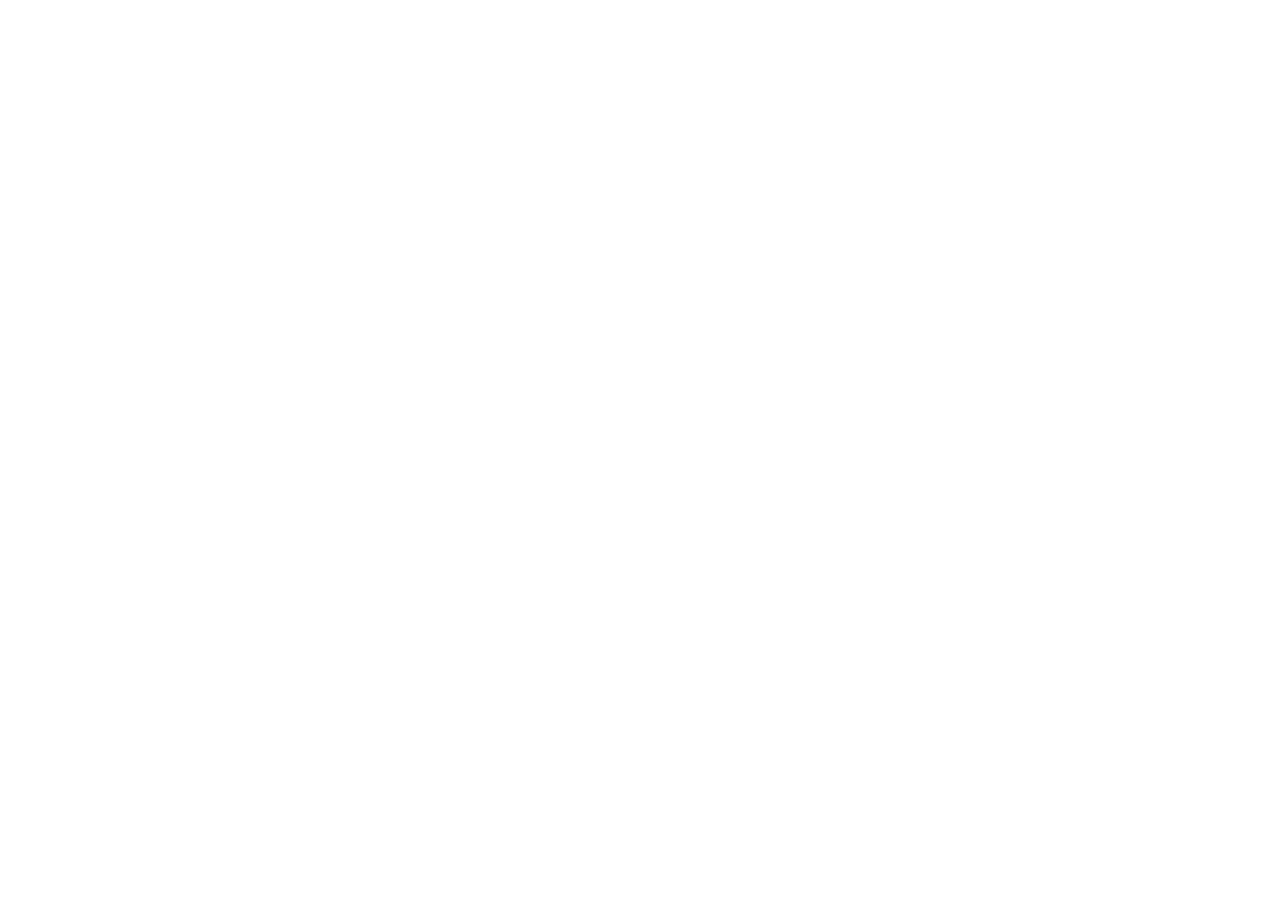
==== index.html @ edd28c27 "Eclipse 3" ====
﻿<!doctype html>

<html lang="en">
<head>
	<meta name="viewport" content="width=device-width, initial-scale=1.0 maximum-scale=1.0, user-scalable=no" >
	<meta charset="UTF-8">
    
	<title>Wom</title>
	<link rel="stylesheet" href="css/bootstrap.min.css"/>	
	<link href="css/wom.css" rel="stylesheet" />
	
	
	<script src="js/jquery-1.11.1.min.js"></script>
	<script src="js/sc.js"></script>
    
</head>
<body>
	<div id="main">
		<div id="one_model_view" class="container-fluid borde-wom disabled">
            <section class="dispositivo-1 equipo-1">
                <div>
                    <div class="row col-12">
                            <div class="row align-text-bottom justify-content-start px-2 pt-4">
                                        <div class="col pb-1">
                                            <span class="brand device-name-brand" data-id="device129"></span>
                                            <span class="device-name-model " data-id="device12"></span>
                                        </div>
                                        <div class="col-12">
                                            <span class="portate">PÓRTATE O RENUEVA</span>
                                        </div>    
                            </div>      
                    </div>
                    <div class="row text-left  py-3">
                        <div class="col-6">
                            <div class="oferta col-11 py-3">
                                <div class="row justify-content-start ">
                                    <span class="col-12 texto-precio-oferta">Precio Oferta</span>
                                    <span class="col-2  font-weight-bold precio-oferta">$</span>
                                    <span class="col-10 font-weight-bold text-left pl-0 precio-oferta" data-id="device17"></span>
                                </div>
                            </div>
                            <div class="cuota col-11 text-left py-3 ">
                                <div class="row">
                                    <span class="col-12 texto-cuota-1" data-id="device123"></span>
                                    <span class="col-12 texto-cuota-2 pt-1" data-id="device124"></span>
                                </div>
                                <div class="row py-1">
                                    <span class="col-2 font-weight-bold precio-oferta-2">$</span>
                                    <span class="col-10 font-weight-bold precio-oferta-2 pl-0" data-id="device18"></span>
                                </div>
                            </div>
                        </div>
                        <div class="col-6">
                            <div class="especificaciones col-11 h-100">
                                <div class="row text-center">
                                    <div class="col-6 p-1" data-id="device116wrapper">
                                        <img class="img-responsive icospec" img-id="device116" src="//:0">
                                        <p class="col-12" data-id="device115"></p>
                                    </div>
                                    <div class="col-6 p-1" data-id="device118wrapper">
                                        <img class="img-responsive icospec" img-id="device118" src="//:0">
                                        <p data-id="device117"></p>
                                    </div>
                                    <div class="col-12">
                                        <hr class="text-center barra_wom_white">
                                    </div>
                                    <div class="col-6 p-1" data-id="device120wrapper">
                                        <img class="img-responsive icospec" img-id="device120" src="//:0">
                                        <p data-id="device119"></p>
                                    </div>
                                    <div class="col-6 p-1" data-id="device122wrapper">
                                        <img class="img-responsive icospec" img-id="device122" src="//:0">
                                        <p data-id="device121"></p>
                                    </div>
                                </div>
                            </div>
                            <div class="col-1"></div>
                        </div>
                    </div>
                    <div class="row">
                        <div class="col-12">
                            <div class="row col-12 align-text-bottom align-items-end p-0 py-2">
                                <div class="col-6 ">
                                    <div class="col-12">
                                        <span class="valor-label">Precio <span class="brand">Normal</span></span>
                                    </div>
                                    <div class="col-12">
                                        <span class="currency">$</span>
                                        <span class="brand" data-id="device19"></span>
                                    </div>
                                </div>
                                <div class="logo_subtel col-6">
                                    <div class="row align-items-end">
                                        <div class="col-6">
                                        </div>
                                        <div class="col-6 align-items-end">
                                            <img class="img-responsive" src="img/page1_footer.png" />
                                        </div>
                                    </div>
                                </div>
                            </div>
                        </div>
                    </div>
                </div>
            </section>
            <section class="dispositivo-1 equipo-2">
                    <div class="container">
                        <div class="row justify-content-center h-100">
                            <div class="align-self-center text-center">
                                <video autoplay muted loop>
                                        <source src="http://clips.vorwaerts-gmbh.de/VfE_html5.mp4" type="video/mp4">
                                </video>
                            </div>
                        </div>
                    </div>  
            </section>
		</div>
        <div id="two_models_view" class="container-fluid borde-wom disabled">
            <section class="dispositivo-1 equipo-1">
                <div>
                    <div class="row col-12">
                        <div class="row align-text-bottom justify-content-start px-2 pt-4">
                            <div class="col pb-1">
                                <span class="brand device-name-brand" data-id="device129"></span>
                                <span class="device-name-model " data-id="device12"></span>
                            </div>
                            <div class="col-12">
                                <span class="portate">PÓRTATE O RENUEVA</span>
                            </div>
                        </div>
                    </div>
                    <div class="row text-left  py-3">
                        <div class="col-6">
                            <div class="oferta col-11 py-3">
                                <div class="row justify-content-start ">
                                    <span class="col-12 texto-precio-oferta">Precio Oferta</span>
                                    <span class="col-2  font-weight-bold precio-oferta">$</span>
                                    <span class="col-10 font-weight-bold text-left pl-0 precio-oferta" data-id="device17"></span>
                                </div>
                            </div>
                            <div class="cuota col-11 text-left py-3 ">
                                <div class="row">
                                    <span class="col-12 texto-cuota-1" data-id="device123"></span>
                                    <span class="col-12 texto-cuota-2 pt-1" data-id="device124"></span>
                                </div>
                                <div class="row py-1">
                                    <span class="col-2 font-weight-bold precio-oferta-2">$</span>
                                    <span class="col-10 font-weight-bold precio-oferta-2 pl-0" data-id="device18"></span>
                                </div>
                            </div>
                        </div>
                        <div class="col-6">
                            <div class="especificaciones col-11 h-100">
                                <div class="row text-center">
                                    <div class="col-6 p-1" data-id="device116wrapper">
                                        <img class="img-responsive icospec" img-id="device116" src="//:0">
                                        <p class="col-12" data-id="device115"></p>
                                    </div>
                                    <div class="col-6 p-1" data-id="device118wrapper">
                                        <img class="img-responsive icospec" img-id="device118" src="//:0">
                                        <p data-id="device117"></p>
                                    </div>
                                    <div class="col-12">
                                        <hr class="text-center barra_wom_white">
                                    </div>
                                    <div class="col-6 p-1" data-id="device120wrapper">
                                        <img class="img-responsive icospec" img-id="device120" src="//:0">
                                        <p data-id="device119"></p>
                                    </div>
                                    <div class="col-6 p-1" data-id="device122wrapper">
                                        <img class="img-responsive icospec" img-id="device122" src="//:0">
                                        <p data-id="device121"></p>
                                    </div>
                                </div>
                            </div>
                            <div class="col-1"></div>
                        </div>
                    </div>
                    <div class="row">
                        <div class="col-12">
                            <div class="row col-12 align-text-bottom align-items-end p-0 py-2">
                                <div class="col-6 ">
                                    <div class="col-12">
                                        <span class="valor-label">Precio <span class="brand">Normal</span></span>
                                    </div>
                                    <div class="col-12">
                                        <span class="currency">$</span>
                                        <span class="brand" data-id="device19"></span>
                                    </div>
                                </div>
                                <div class="logo_subtel col-6">
                                    <div class="row align-items-end">
                                        <div class="col-6">
                                        </div>
                                        <div class="col-6 align-items-end">
                                            <img class="img-responsive" src="img/page1_footer.png" />
                                        </div>
                                    </div>
                                </div>
                            </div>
                        </div>
                    </div>
                </div>
            </section>
            <section class="dispositivo-1 equipo-2">
                <div>
                    <div class="row col-12">
                        <div class="row align-text-bottom justify-content-start px-2 pt-4">
                            <div class="col pb-1">
                                <span class="brand device-name-brand" data-id="device129"></span>
                                <span class="device-name-model " data-id="device12"></span>
                            </div>
                            <div class="col-12">
                                <span class="portate">PÓRTATE O RENUEVA</span>
                            </div>
                        </div>
                    </div>
                    <div class="row text-left  py-3">
                        <div class="col-6">
                            <div class="oferta col-11 py-3">
                                <div class="row justify-content-start ">
                                    <span class="col-12 texto-precio-oferta">Precio Oferta</span>
                                    <span class="col-2  font-weight-bold precio-oferta">$</span>
                                    <span class="col-10 font-weight-bold text-left pl-0 precio-oferta" data-id="device17"></span>
                                </div>
                            </div>
                            <div class="cuota col-11 text-left py-3 ">
                                <div class="row">
                                    <span class="col-12 texto-cuota-1" data-id="device123"></span>
                                    <span class="col-12 texto-cuota-2 pt-1" data-id="device124"></span>
                                </div>
                                <div class="row py-1">
                                    <span class="col-2 font-weight-bold precio-oferta-2">$</span>
                                    <span class="col-10 font-weight-bold precio-oferta-2 pl-0" data-id="device18"></span>
                                </div>
                            </div>
                        </div>
                        <div class="col-6">
                            <div class="especificaciones col-11 h-100">
                                <div class="row text-center">
                                    <div class="col-6 p-1" data-id="device116wrapper">
                                        <img class="img-responsive icospec" img-id="device116" src="//:0">
                                        <p class="col-12" data-id="device115"></p>
                                    </div>
                                    <div class="col-6 p-1" data-id="device118wrapper">
                                        <img class="img-responsive icospec" img-id="device118" src="//:0">
                                        <p data-id="device117"></p>
                                    </div>
                                    <div class="col-12">
                                        <hr class="text-center barra_wom_white">
                                    </div>
                                    <div class="col-6 p-1" data-id="device120wrapper">
                                        <img class="img-responsive icospec" img-id="device120" src="//:0">
                                        <p data-id="device119"></p>
                                    </div>
                                    <div class="col-6 p-1" data-id="device122wrapper">
                                        <img class="img-responsive icospec" img-id="device122" src="//:0">
                                        <p data-id="device121"></p>
                                    </div>
                                </div>
                            </div>
                            <div class="col-1"></div>
                        </div>
                    </div>
                    <div class="row">
                        <div class="col-12">
                            <div class="row col-12 align-text-bottom align-items-end p-0 py-2">
                                <div class="col-6 ">
                                    <div class="col-12">
                                        <span class="valor-label">Precio <span class="brand">Normal</span></span>
                                    </div>
                                    <div class="col-12">
                                        <span class="currency">$</span>
                                        <span class="brand" data-id="device19"></span>
                                    </div>
                                </div>
                                <div class="logo_subtel col-6">
                                    <div class="row align-items-end">
                                        <div class="col-6">
                                        </div>
                                        <div class="col-6 align-items-end">
                                            <img class="img-responsive" src="img/page1_footer.png" />
                                        </div>
                                    </div>
                                </div>
                            </div>
                        </div>
                    </div>
                </div>
            </section>
        </div>                    
        <div id="three_models_view" class="container-fluid borde-wom disabled">
            <section class="dispositivo-3 equipo-1">
                <div>
                    <div class="row col-12">
                        <div class="row align-text-bottom justify-content-start p-2">
                            <div class="col pb-1">
                                <span class="brand device-name-brand" data-id="device129"></span>
                                <span class="device-name-model " data-id="device12"></span>
                            </div>
                            <div class="col-12">
                                <span class="portate">PÓRTATE O RENUEVA</span>
                            </div>
                        </div>
                    </div>

                    <div class="row text-left py-1">
                        <div class="col-6">
                            <div class="oferta col-11 py-3">
                                <div class="row justify-content-start ">
                                    <span class="col-12 texto-precio-oferta">Precio Oferta</span>
                                    <span class="col-2  font-weight-bold precio-oferta">$</span>
                                    <span class="col-10 font-weight-bold text-left pl-0 precio-oferta" data-id="device17"></span>
                                </div>
                            </div>
                            <div class="cuota col-11 text-left py-2 ">
                                <div class="row">
                                    <span class="col-12 texto-cuota-1" data-id="device123"></span>
                                    <span class="col-12 texto-cuota-2 pt-1" data-id="device124"></span>
                                </div>
                                <div class="row py-1">
                                    <span class="col-2 font-weight-bold precio-oferta-2">$</span>
                                    <span class="col-10 font-weight-bold precio-oferta-2 pl-0" data-id="device18"></span>
                                </div>
                            </div>
                        </div>
                        <div class="col-6">
                            <div class="especificaciones col-11 h-100">
                                <div class="row text-center">
                                    <div class="col-6 p-1" data-id="device116wrapper">
                                        <img class="img-responsive icospec" img-id="device116" src="//:0">
                                        <p class="col-12" data-id="device115"></p>
                                    </div>
                                    <div class="col-6 p-1" data-id="device118wrapper">
                                        <img class="img-responsive icospec" img-id="device118" src="//:0">
                                        <p data-id="device117"></p>
                                    </div>
                                    <div class="col-12">
                                        <hr class="text-center barra_wom_white">
                                    </div>
                                    <div class="col-6 p-1" data-id="device120wrapper">
                                        <img class="img-responsive icospec" img-id="device120" src="//:0">
                                        <p data-id="device119"></p>
                                    </div>
                                    <div class="col-6 p-1" data-id="device122wrapper">
                                        <img class="img-responsive icospec" img-id="device122" src="//:0">
                                        <p data-id="device121"></p>
                                    </div>
                                </div>
                            </div>
                            <div class="col-1"></div>
                        </div>
                    </div>
                    <div class="row">
                        <div class="col-12">
                            <div class="row col-12 align-text-bottom align-items-end p-0 py-2">
                                <div class="col-6 ">
                                    <div class="col-12">
                                        <span class="valor-label">Precio <span class="brand">Normal</span></span>
                                    </div>
                                    <div class="col-12">
                                        <span class="currency">$</span>
                                        <span class="brand" data-id="device19"></span>
                                    </div>
                                </div>
                                <div class="col-5 text-right">
                                    <img class="col-6" src="img/page1_footer.png" />
                                </div>
                                <div class="col-1"></div>
                            </div>
                        </div>
                    </div>
                </div>
            </section>
            <section class="dispositivo-3 equipo-1">
                <div>
                    <div class="row col-12">
                        <div class="row align-text-bottom justify-content-start p-2">
                            <div class="col pb-1">
                                <span class="brand device-name-brand" data-id="device229"></span>
                                <span class="device-name-model " data-id="device22"></span>
                            </div>
                            <div class="col-12">
                                <span class="portate">PÓRTATE O RENUEVA</span>
                            </div>
                        </div>
                    </div>

                    <div class="row text-left py-1">
                        <div class="col-6">
                            <div class="oferta col-11 py-3">
                                <div class="row justify-content-start ">
                                    <span class="col-12 texto-precio-oferta">Precio Oferta</span>
                                    <span class="col-2  font-weight-bold precio-oferta">$</span>
                                    <span class="col-10 font-weight-bold text-left pl-0 precio-oferta" data-id="device27"></span>
                                </div>
                            </div>
                            <div class="cuota col-11 text-left py-2 ">
                                <div class="row">
                                    <span class="col-12 texto-cuota-1" data-id="device223"></span>
                                    <span class="col-12 texto-cuota-2 pt-1" data-id="device224"></span>
                                </div>
                                <div class="row py-1">
                                    <span class="col-2 font-weight-bold precio-oferta-2">$</span>
                                    <span class="col-10 font-weight-bold precio-oferta-2 pl-0" data-id="device28"></span>
                                </div>
                            </div>
                        </div>
                        <div class="col-6">
                            <div class="especificaciones col-11 h-100">
                                <div class="row text-center">
                                    <div class="col-6 p-1" data-id="device216wrapper">
                                        <img class="img-responsive icospec" img-id="device216" src="//:0">
                                        <p class="col-12" data-id="device215"></p>
                                    </div>
                                    <div class="col-6 p-1" data-id="device218wrapper">
                                        <img class="img-responsive icospec" img-id="device218" src="//:0">
                                        <p data-id="device217"></p>
                                    </div>
                                    <div class="col-12">
                                        <hr class="text-center barra_wom_white">
                                    </div>
                                    <div class="col-6 p-1" data-id="device220wrapper">
                                        <img class="img-responsive icospec" img-id="device220" src="//:0">
                                        <p data-id="device219"></p>
                                    </div>
                                    <div class="col-6 p-1" data-id="device222wrapper">
                                        <img class="img-responsive icospec" img-id="device222" src="//:0">
                                        <p data-id="device221"></p>
                                    </div>
                                </div>
                            </div>
                            <div class="col-1"></div>
                        </div>
                    </div>
                    <div class="row">
                        <div class="col-12">
                            <div class="row col-12 align-text-bottom align-items-end p-0 py-2">
                                <div class="col-6 ">
                                    <div class="col-12">
                                        <span class="valor-label">Precio <span class="brand">Normal</span></span>
                                    </div>
                                    <div class="col-12">
                                        <span class="currency">$</span>
                                        <span class="brand" data-id="device29"></span>
                                    </div>
                                </div>
                                <div class="col-5 text-right">
                                    <img class="col-6" src="img/page1_footer.png" />
                                </div>
                                <div class="col-1"></div>
                            </div>
                        </div>
                    </div>
                </div>
            </section>
            <section class="dispositivo-3">
                <div>
                    <div class="row col-12">
                        <div class="row align-text-bottom justify-content-start p-2">
                            <div class="col pb-1">
                                <span class="brand device-name-brand" data-id="device329"></span>
                                <span class="device-name-model " data-id="device32"></span>
                            </div>
                            <div class="col-12">
                                <span class="portate">PÓRTATE O RENUEVA</span>
                            </div>
                        </div>
                    </div>

                    <div class="row text-left py-1">
                        <div class="col-6">
                            <div class="oferta col-11 py-3">
                                <div class="row justify-content-start ">
                                    <span class="col-12 texto-precio-oferta">Precio Oferta</span>
                                    <span class="col-2  font-weight-bold precio-oferta">$</span>
                                    <span class="col-10 font-weight-bold text-left pl-0 precio-oferta" data-id="device37"></span>
                                </div>
                            </div>
                            <div class="cuota col-11 text-left py-2 ">
                                <div class="row">
                                    <span class="col-12 texto-cuota-1" data-id="device323"></span>
                                    <span class="col-12 texto-cuota-2 pt-1" data-id="device324"></span>
                                </div>
                                <div class="row py-1">
                                    <span class="col-2 font-weight-bold precio-oferta-2">$</span>
                                    <span class="col-10 font-weight-bold precio-oferta-2 pl-0" data-id="device38"></span>
                                </div>
                            </div>
                        </div>
                        <div class="col-6">
                            <div class="especificaciones col-11 h-100">
                                <div class="row text-center">
                                    <div class="col-6 p-1" data-id="device316wrapper">
                                        <img class="img-responsive icospec" img-id="device316" src="//:0">
                                        <p class="col-12" data-id="device315"></p>
                                    </div>
                                    <div class="col-6 p-1" data-id="device318wrapper">
                                        <img class="img-responsive icospec" img-id="device318" src="//:0">
                                        <p data-id="device317"></p>
                                    </div>
                                    <div class="col-12">
                                        <hr class="text-center barra_wom_white">
                                    </div>
                                    <div class="col-6 p-1" data-id="device320wrapper">
                                        <img class="img-responsive icospec" img-id="device320" src="//:0">
                                        <p data-id="device319"></p>
                                    </div>
                                    <div class="col-6 p-1" data-id="device322wrapper">
                                        <img class="img-responsive icospec" img-id="device322" src="//:0">
                                        <p data-id="device321"></p>
                                    </div>
                                </div>
                            </div>
                            <div class="col-1"></div>
                        </div>
                    </div>
                    <div class="row">
                        <div class="col-12">
                            <div class="row col-12 align-text-bottom align-items-end p-0 py-2">
                                <div class="col-6 ">
                                    <div class="col-12">
                                        <span class="valor-label">Precio <span class="brand">Normal</span></span>
                                    </div>
                                    <div class="col-12">
                                        <span class="currency">$</span>
                                        <span class="brand" data-id="device39"></span>
                                    </div>
                                </div>
                                <div class="col-5 text-right">
                                    <img class="col-6" src="img/page1_footer.png" />
                                </div>
                                <div class="col-1"></div>
                            </div>
                        </div>
                    </div>
                </div>
            </section>
        </div>
        <div id="four_models_view" class="container-fluid borde-wom-4 disabled">
            <section class="dispositivo-4 equipo-1-4">
                <div class="container">
                    <div class="row py-4">
                        <div class="col-8">
                            <div class="row">
                                <div class="col-12 pl-2">
                                    <span class="brand device-name-brand" data-id="device129"></span><br />
                                    <span class="device-name-model " data-id="device12"></span><br />
                                </div>
                                <div class="col-12 pl-2">
                                    <hr class="barra_wom my-2">
                                </div>
                                <div class="col-12 pl-2">
                                    <span class="portate">PÓRTATE O RENUEVA</span>
                                </div>
                                <div class="row">
                                    <div class="col-11 pt-2">
                                        <div class="oferta col-12 py-3">
                                            <div class="row text-left">
                                                <span class="col-12 texto-precio-oferta">Precio Oferta</span>

                                                <div class="col-12">
                                                    <div class="row text-left">
                                                        <span class="col-1 font-weight-bold precio-oferta">$</span>
                                                        <span class="font-weight-bold text-left precio-oferta pl-0" data-id="device17"></span>
                                                    </div>
                                                </div>
                                            </div>
                                        </div>
                                        <div class="cuota col-12 py-2">
                                            <div class="row text-left">
                                                <span class="col-12 texto-cuota-1" data-id="device123"></span>
                                                <span class="col-12 texto-cuota-2 pt-1" data-id="device124"></span>
                                            </div>
                                            <div class="row text-left">
                                                <span class="col-1 font-weight-bold precio-oferta-2">$</span>
                                                <span class="font-weight-bold precio-oferta-2 pl-0" data-id="device18"></span>
                                            </div>
                                        </div>
                                    </div>
                                </div>
                                <div class="col-12">
                                    <div class="row text-left py-3">
                                        <div class="col-12">
                                            <span class="valor-label">Precio <span class="brand">Normal</span></span>
                                        </div>
                                        <div class="col-12">
                                            <span class="currency">$</span>
                                            <span class="brand" data-id="device19"></span>
                                        </div>
                                        <div class="col-12 py-3">
                                            <img class="img-fluid" src="img/page1_footer.png" />
                                        </div>
                                    </div>
                                </div>
                            </div>
                        </div>
                        <div class="col-4">
                            <div class="row align-items-center">
                                <div class="col-11 especificaciones py-4 rounded ">
                                    <div class="row align-items-center text-light">
                                        <div class="row text-center align-items-center h-auto">
                                            <div class="col-12 pt-3" data-id="device116wrapper">
                                                <img class="img-responsive icospec" img-id="device116" src="//:0">
                                            </div>
                                            <div class="col-12">
                                                <p data-id="device115"></p>
                                            </div>
                                        </div>
                                        <div class="row text-center align-items-center">
                                            <div class="col-12" data-id="device118wrapper">
                                                <img class="img-responsive icospec" img-id="device118" src="//:0">
                                            </div>
                                            <div class="col-12">
                                                <p data-id="device117"></p>
                                            </div>
                                        </div>
                                        <div class="row text-center align-items-center">
                                            <div class="col-12" data-id="device120wrapper">
                                                <img class="img-responsive icospec" img-id="device120" src="//:0">
                                            </div>
                                            <div class="col-12">
                                                <p data-id="device119"></p>
                                            </div>
                                        </div>
                                        <div class="row text-center align-items-center">
                                            <div class="col-12" data-id="device122wrapper">
                                                <img class="img-responsive icospec" img-id="device122" src="//:0">
                                            </div>
                                            <div class="col-12">
                                                <p data-id="device121"></p>
                                            </div>
                                        </div>
                                    </div>
                                </div>
                            </div>
                        </div>
                    </div>
                </div>
            </section>
            <section class="dispositivo-4 equipo-2-4">
                <div class="container">
                    <div class="row py-4">
                        <div class="col-8">
                            <div class="row">
                                <div class="col-12 pl-2">
                                    <span class="brand device-name-brand" data-id="device229"></span><br />
                                    <span class="device-name-model " data-id="device22"></span><br />
                                </div>
                                <div class="col-12 pl-2">
                                    <hr class="barra_wom my-2">
                                </div>
                                <div class="col-12 pl-2">
                                    <span class="portate">PÓRTATE O RENUEVA</span>
                                </div>
                                <div class="row">
                                    <div class="col-11 pt-2">
                                        <div class="oferta col-12 py-3">
                                            <div class="row text-left">
                                                <span class="col-12 texto-precio-oferta">Precio Oferta</span>

                                                <div class="col-12">
                                                    <div class="row text-left">
                                                        <span class="col-1 font-weight-bold precio-oferta">$</span>
                                                        <span class="font-weight-bold text-left precio-oferta pl-0" data-id="device27"></span>
                                                    </div>
                                                </div>
                                            </div>
                                        </div>
                                        <div class="cuota col-12 py-2">
                                            <div class="row text-left">
                                                <span class="col-12 texto-cuota-1" data-id="device223"></span>
                                                <span class="col-12 texto-cuota-2 pt-1" data-id="device224"></span>
                                            </div>
                                            <div class="row text-left">
                                                <span class="col-1 font-weight-bold precio-oferta-2">$</span>
                                                <span class="font-weight-bold precio-oferta-2 pl-0" data-id="device28"></span>
                                            </div>
                                        </div>
                                    </div>
                                </div>
                                <div class="col-12">
                                    <div class="row text-left py-3">
                                        <div class="col-12">
                                            <span class="valor-label">Precio <span class="brand">Normal</span></span>
                                        </div>
                                        <div class="col-12">
                                            <span class="currency">$</span>
                                            <span class="brand" data-id="device29"></span>
                                        </div>
                                        <div class="col-12 py-3">
                                            <img class="img-fluid" src="img/page1_footer.png" />
                                        </div>
                                    </div>
                                </div>
                            </div>
                        </div>
                        <div class="col-4">
                            <div class="row align-items-center">
                                <div class="col-11 especificaciones py-4 rounded ">
                                    <div class="row align-items-center text-light">
                                        <div class="row text-center align-items-center h-auto">
                                            <div class="col-12 pt-3" data-id="device216wrapper">
                                                <img class="img-responsive icospec" img-id="device216" src="//:0">
                                            </div>
                                            <div class="col-12">
                                                <p data-id="device215"></p>
                                            </div>
                                        </div>
                                        <div class="row text-center align-items-center">
                                            <div class="col-12" data-id="device218wrapper">
                                                <img class="img-responsive icospec" img-id="device218" src="//:0">
                                            </div>
                                            <div class="col-12">
                                                <p data-id="device217"></p>
                                            </div>
                                        </div>
                                        <div class="row text-center align-items-center">
                                            <div class="col-12" data-id="device220wrapper">
                                                <img class="img-responsive icospec" img-id="device220" src="//:0">
                                            </div>
                                            <div class="col-12">
                                                <p data-id="device219"></p>
                                            </div>
                                        </div>
                                        <div class="row text-center align-items-center">
                                            <div class="col-12" data-id="device222wrapper">
                                                <img class="img-responsive icospec" img-id="device222" src="//:0">
                                            </div>
                                            <div class="col-12">
                                                <p data-id="device221"></p>
                                            </div>
                                        </div>
                                    </div>
                                </div>
                            </div>
                        </div>
                    </div>
                </div>
            </section>
            <section class="dispositivo-4 equipo-3-4">
                <div class="container">
                    <div class="row py-4">
                        <div class="col-8">
                            <div class="row">
                                <div class="col-12 pl-2">
                                    <span class="brand device-name-brand" data-id="device329"></span><br />
                                    <span class="device-name-model " data-id="device32"></span><br />
                                </div>
                                <div class="col-12 pl-2">
                                    <hr class="barra_wom my-2">
                                </div>
                                <div class="col-12 pl-2">
                                    <span class="portate">PÓRTATE O RENUEVA</span>
                                </div>
                                <div class="row">
                                    <div class="col-11 pt-2">
                                        <div class="oferta col-12 py-3">
                                            <div class="row text-left">
                                                <span class="col-12 texto-precio-oferta">Precio Oferta</span>

                                                <div class="col-12">
                                                    <div class="row text-left">
                                                        <span class="col-1 font-weight-bold precio-oferta">$</span>
                                                        <span class="font-weight-bold text-left precio-oferta pl-0" data-id="device37"></span>
                                                    </div>
                                                </div>
                                            </div>
                                        </div>
                                        <div class="cuota col-12 py-2">
                                            <div class="row text-left">
                                                <span class="col-12 texto-cuota-1" data-id="device323"></span>
                                                <span class="col-12 texto-cuota-2 pt-1" data-id="device324"></span>
                                            </div>
                                            <div class="row text-left">
                                                <span class="col-1 font-weight-bold precio-oferta-2">$</span>
                                                <span class="font-weight-bold precio-oferta-2 pl-0" data-id="device38"></span>
                                            </div>
                                        </div>
                                    </div>
                                </div>
                                <div class="col-12">
                                    <div class="row text-left py-3">
                                        <div class="col-12">
                                            <span class="valor-label">Precio <span class="brand">Normal</span></span>
                                        </div>
                                        <div class="col-12">
                                            <span class="currency">$</span>
                                            <span class="brand" data-id="device39"></span>
                                        </div>
                                        <div class="col-12 py-3">
                                            <img class="img-fluid" src="img/page1_footer.png" />
                                        </div>
                                    </div>
                                </div>
                            </div>
                        </div>
                        <div class="col-4">
                            <div class="row align-items-center">
                                <div class="col-11 especificaciones py-4 rounded ">
                                    <div class="row align-items-center text-light">
                                        <div class="row text-center align-items-center h-auto">
                                            <div class="col-12 pt-3" data-id="device316wrapper">
                                                <img class="img-responsive icospec" img-id="device316" src="//:0">
                                            </div>
                                            <div class="col-12">
                                                <p data-id="device315"></p>
                                            </div>
                                        </div>
                                        <div class="row text-center align-items-center">
                                            <div class="col-12" data-id="device318wrapper">
                                                <img class="img-responsive icospec" img-id="device318" src="//:0">
                                            </div>
                                            <div class="col-12">
                                                <p data-id="device317"></p>
                                            </div>
                                        </div>
                                        <div class="row text-center align-items-center">
                                            <div class="col-12" data-id="device320wrapper">
                                                <img class="img-responsive icospec" img-id="device320" src="//:0">
                                            </div>
                                            <div class="col-12">
                                                <p data-id="device319"></p>
                                            </div>
                                        </div>
                                        <div class="row text-center align-items-center">
                                            <div class="col-12" data-id="device322wrapper">
                                                <img class="img-responsive icospec" img-id="device322" src="//:0">
                                            </div>
                                            <div class="col-12">
                                                <p data-id="device321"></p>
                                            </div>
                                        </div>
                                    </div>
                                </div>
                            </div>
                        </div>
                    </div>
                </div>
            </section>
            <section class="dispositivo-4 equipo-4-4">
                <div class="container">
                    <div class="row py-4">
                        <div class="col-8">
                            <div class="row">
                                <div class="col-12 pl-2">
                                    <span class="brand device-name-brand" data-id="device429"></span><br />
                                    <span class="device-name-model " data-id="device42"></span><br />
                                </div>
                                <div class="col-12 pl-2">
                                    <hr class="barra_wom my-2">
                                </div>
                                <div class="col-12 pl-2">
                                    <span class="portate">PÓRTATE O RENUEVA</span>
                                </div>
                                <div class="row">
                                    <div class="col-11 pt-2">
                                        <div class="oferta col-12 py-3">
                                            <div class="row text-left">
                                                <span class="col-12 texto-precio-oferta">Precio Oferta</span>

                                                <div class="col-12">
                                                    <div class="row text-left">
                                                        <span class="col-1 font-weight-bold precio-oferta">$</span>
                                                        <span class="font-weight-bold text-left precio-oferta pl-0" data-id="device47"></span>
                                                    </div>
                                                </div>
                                            </div>
                                        </div>
                                        <div class="cuota col-12 py-2">
                                            <div class="row text-left">
                                                <span class="col-12 texto-cuota-1" data-id="device423"></span>
                                                <span class="col-12 texto-cuota-2 pt-1" data-id="device424"></span>
                                            </div>
                                            <div class="row text-left">
                                                <span class="col-1 font-weight-bold precio-oferta-2">$</span>
                                                <span class="font-weight-bold precio-oferta-2 pl-0" data-id="device48"></span>
                                            </div>
                                        </div>
                                    </div>
                                </div>
                                <div class="col-12">
                                    <div class="row text-left py-3">
                                        <div class="col-12">
                                            <span class="valor-label">Precio <span class="brand">Normal</span></span>
                                        </div>
                                        <div class="col-12">
                                            <span class="currency">$</span>
                                            <span class="brand" data-id="device49"></span>
                                        </div>
                                        <div class="col-12 py-3">
                                            <img class="img-fluid" src="img/page1_footer.png" />
                                        </div>
                                    </div>
                                </div>
                            </div>
                        </div>
                        <div class="col-4">
                            <div class="row align-items-center">
                                <div class="col-11 especificaciones py-4 rounded ">
                                    <div class="row align-items-center text-light">
                                        <div class="row text-center align-items-center h-auto">
                                            <div class="col-12 pt-3" data-id="device416wrapper">
                                                <img class="img-responsive icospec" img-id="device416" src="//:0">
                                            </div>
                                            <div class="col-12">
                                                <p data-id="device415"></p>
                                            </div>
                                        </div>
                                        <div class="row text-center align-items-center">
                                            <div class="col-12" data-id="device418wrapper">
                                                <img class="img-responsive icospec" img-id="device418" src="//:0">
                                            </div>
                                            <div class="col-12">
                                                <p data-id="device417"></p>
                                            </div>
                                        </div>
                                        <div class="row text-center align-items-center">
                                            <div class="col-12" data-id="device420wrapper">
                                                <img class="img-responsive icospec" img-id="device420" src="//:0">
                                            </div>
                                            <div class="col-12">
                                                <p data-id="device419"></p>
                                            </div>
                                        </div>
                                        <div class="row text-center align-items-center">
                                            <div class="col-12" data-id="device422wrapper">
                                                <img class="img-responsive icospec" img-id="device422" src="//:0">
                                            </div>
                                            <div class="col-12">
                                                <p data-id="device421"></p>
                                            </div>
                                        </div>
                                    </div>
                                </div>
                            </div>
                        </div>
                    </div>
                </div>
            </section>

        </div>
        <div id="five_models_view" class="container-fluid borde-wom disabled">
            <section class="dispositivo-5 equipo-1-5">
                <div class="row">
                    <div class="col-12">
                        <div class="row align-text-bottom align-items-end py-2 pl-2">
                            <div class="col-6">
                                <span class="brand device-name-brand text-purple" data-id="device129"></span>
                                <span class="device-name-model text-purple" data-id="device12"></span>
                            </div>
                            <div class="col-6">
                                <span class="device-name-model small">PÓRTATE O RENUEVA</span>
                            </div>
                        </div>
                    </div>
                </div>
                <div class="row text-center text-light">
                    <div class="col-6 order-first">
                        <div class="oferta col-11">
                            <div>
                                <span class="col-12 initial-label">Precio Oferta</span>
                            </div>
                            <div>
                                <span class="currency">$</span>
                                <span class="initial-price" data-id="device17"></span>
                            </div>
                        </div>
                        <div class="cuota col-11 text-center py-1 ">
                            <div class="row">
                                <span class="interes mansual-label col-12 text-center" data-id="device123"></span>
                            </div>
                            <div class="row">
                                <span class="interes mansual-label2 col-12 text-center" data-id="device124"></span>
                            </div>
                            <div class="row justify-content-center">
                                <span class="currency text-right pr-0">$</span>
                                <span class="mansual-price text-left pl-0" data-id="device18"></span>
                            </div>
                        </div>
                    </div>
                    <div class="col-6 order-last">
                        <div class="especificaciones col-11 h-100 order-last">
                            <div class="row text-center align-items-center pr-2">
                                <div class="col-3 small pt-2" data-id="device116wrapper">
                                    <img class="img-responsive icospec" img-id="device116" src="//:0">
                                    <p data-id="device115"></p>
                                </div>
                                <div class="col-3 small pt-2" data-id="device118wrapper">
                                    <img class="img-responsive icospec" img-id="device118" src="//:0">
                                    <p data-id="device117"></p>
                                </div>
                                <div class="col-3 small pt-2" data-id="device120wrapper">
                                    <img class="img-responsive icospec" img-id="device120" src="//:0">
                                    <p data-id="device119"></p>
                                </div>
                                <div class="col-3 small pt-2 pr-2" data-id="device122wrapper">
                                    <img class="img-responsive icospec" img-id="device122" src="//:0">
                                    <p data-id="device121"></p>
                                </div>
                            </div>
                        </div>
                    </div>
                </div>
                <div class="row">
                    <div class="col-12">
                        <div class="row align-text-bottom align-items-end py-2 pl-2">
                            <div class="col-6">
                                <span class="valor-label">
                                    Precio
                                    <span class="brand">Normal<span class="currency">$</span></span>
                                </span>
                                <span class="brand" data-id="device19"></span>
                            </div>
                            <div class="col-5 text-right">
                                <img class="col-3" src="img/page1_footer.png" />
                            </div>
                            <div></div>
                        </div>
                    </div>
                </div>
            </section>
            <section class="dispositivo-5 equipo-1-5">
                <div class="row">
                    <div class="col-12">
                        <div class="row align-text-bottom align-items-end py-2 pl-2">
                            <div class="col-6">
                                <span class="brand device-name-brand text-purple" data-id="device229"></span>
                                <span class="device-name-model text-purple" data-id="device22"></span>
                            </div>
                            <div class="col-6">
                                <span class="device-name-model small">PÓRTATE O RENUEVA</span>
                            </div>
                        </div>
                    </div>
                </div>
                <div class="row text-center text-light">
                    <div class="col-6 order-first">
                        <div class="oferta col-11">
                            <div>
                                <span class="col-12 initial-label">Precio Oferta</span>
                            </div>
                            <div>
                                <span class="currency">$</span>
                                <span class="initial-price" data-id="device27"></span>
                            </div>
                        </div>
                        <div class="cuota col-11 text-center py-1 ">
                            <div class="row">
                                <span class="interes mansual-label col-12 text-center" data-id="device223"></span>
                            </div>
                            <div class="row">
                                <span class="interes mansual-label2 col-12 text-center" data-id="device224"></span>
                            </div>
                            <div class="row justify-content-center">
                                <span class="currency text-right pr-0">$</span>
                                <span class="mansual-price text-left pl-0" data-id="device28"></span>
                            </div>
                        </div>
                    </div>
                    <div class="col-6 order-last">
                        <div class="especificaciones col-11 h-100 order-last">
                            <div class="row text-center align-items-center pr-2">
                                <div class="col-3 small pt-2" data-id="device216wrapper">
                                    <img class="img-responsive icospec" img-id="device216" src="//:0">
                                    <p data-id="device215"></p>
                                </div>
                                <div class="col-3 small pt-2" data-id="device218wrapper">
                                    <img class="img-responsive icospec" img-id="device218" src="//:0">
                                    <p data-id="device217"></p>
                                </div>
                                <div class="col-3 small pt-2" data-id="device220wrapper">
                                    <img class="img-responsive icospec" img-id="device220" src="//:0">
                                    <p data-id="device219"></p>
                                </div>
                                <div class="col-3 small pt-2 pr-2" data-id="device222wrapper">
                                    <img class="img-responsive icospec" img-id="device222" src="//:0">
                                    <p data-id="device221"></p>
                                </div>
                            </div>
                        </div>
                    </div>
                </div>
                <div class="row">
                    <div class="col-12">
                        <div class="row align-text-bottom align-items-end py-2 pl-2">
                            <div class="col-6">
                                <span class="valor-label">
                                    Precio
                                    <span class="brand">Normal<span class="currency">$</span></span>
                                </span>
                                <span class="brand" data-id="device29"></span>
                            </div>
                            <div class="col-5 text-right">
                                <img class="col-3" src="img/page1_footer.png" />
                            </div>
                            <div></div>
                        </div>
                    </div>
                </div>
            </section>
            <section class="dispositivo-5 equipo-1-5">
                <div class="row">
                    <div class="col-12">
                        <div class="row align-text-bottom align-items-end py-2 pl-2">
                            <div class="col-6">
                                <span class="brand device-name-brand text-purple" data-id="device329"></span>
                                <span class="device-name-model text-purple" data-id="device32"></span>
                            </div>
                            <div class="col-6">
                                <span class="device-name-model small">PÓRTATE O RENUEVA</span>
                            </div>
                        </div>
                    </div>
                </div>
                <div class="row text-center text-light">
                    <div class="col-6 order-first">
                        <div class="oferta col-11">
                            <div>
                                <span class="col-12 initial-label">Precio Oferta</span>
                            </div>
                            <div>
                                <span class="currency">$</span>
                                <span class="initial-price" data-id="device37"></span>
                            </div>
                        </div>
                        <div class="cuota col-11 text-center py-1 ">
                            <div class="row">
                                <span class="interes mansual-label col-12 text-center" data-id="device323"></span>
                            </div>
                            <div class="row">
                                <span class="interes mansual-label2 col-12 text-center" data-id="device324"></span>
                            </div>
                            <div class="row justify-content-center">
                                <span class="currency text-right pr-0">$</span>
                                <span class="mansual-price text-left pl-0" data-id="device38"></span>
                            </div>
                        </div>
                    </div>
                    <div class="col-6 order-last">
                        <div class="especificaciones col-11 h-100 order-last">
                            <div class="row text-center align-items-center pr-2">
                                <div class="col-3 small pt-2" data-id="device316wrapper">
                                    <img class="img-responsive icospec" img-id="device316" src="//:0">
                                    <p data-id="device315"></p>
                                </div>
                                <div class="col-3 small pt-2" data-id="device318wrapper">
                                    <img class="img-responsive icospec" img-id="device318" src="//:0">
                                    <p data-id="device317"></p>
                                </div>
                                <div class="col-3 small pt-2" data-id="device320wrapper">
                                    <img class="img-responsive icospec" img-id="device320" src="//:0">
                                    <p data-id="device319"></p>
                                </div>
                                <div class="col-3 small pt-2 pr-2" data-id="device322wrapper">
                                    <img class="img-responsive icospec" img-id="device322" src="//:0">
                                    <p data-id="device321"></p>
                                </div>
                            </div>
                        </div>
                    </div>
                </div>
                <div class="row">
                    <div class="col-12">
                        <div class="row align-text-bottom align-items-end py-2 pl-2">
                            <div class="col-6">
                                <span class="valor-label">
                                    Precio
                                    <span class="brand">Normal<span class="currency">$</span></span>
                                </span>
                                <span class="brand" data-id="device39"></span>
                            </div>
                            <div class="col-5 text-right">
                                <img class="col-3" src="img/page1_footer.png" />
                            </div>
                            <div></div>
                        </div>
                    </div>
                </div>
            </section>
            <section class="dispositivo-5 equipo-1-5">
                <div class="row">
                    <div class="col-12">
                        <div class="row align-text-bottom align-items-end py-2 pl-2">
                            <div class="col-6">
                                <span class="brand device-name-brand text-purple" data-id="device429"></span>
                                <span class="device-name-model text-purple" data-id="device42"></span>
                            </div>
                            <div class="col-6">
                                <span class="device-name-model small">PÓRTATE O RENUEVA</span>
                            </div>
                        </div>
                    </div>
                </div>
                <div class="row text-center text-light">
                    <div class="col-6 order-first">
                        <div class="oferta col-11">
                            <div>
                                <span class="col-12 initial-label">Precio Oferta</span>
                            </div>
                            <div>
                                <span class="currency">$</span>
                                <span class="initial-price" data-id="device47"></span>
                            </div>
                        </div>
                        <div class="cuota col-11 text-center py-1 ">
                            <div class="row">
                                <span class="interes mansual-label col-12 text-center" data-id="device423"></span>
                            </div>
                            <div class="row">
                                <span class="interes mansual-label2 col-12 text-center" data-id="device424"></span>
                            </div>
                            <div class="row justify-content-center">
                                <span class="currency text-right pr-0">$</span>
                                <span class="mansual-price text-left pl-0" data-id="device48"></span>
                            </div>
                        </div>
                    </div>
                    <div class="col-6 order-last">
                        <div class="especificaciones col-11 h-100 order-last">
                            <div class="row text-center align-items-center pr-2">
                                <div class="col-3 small pt-2" data-id="device416wrapper">
                                    <img class="img-responsive icospec" img-id="device416" src="//:0">
                                    <p data-id="device415"></p>
                                </div>
                                <div class="col-3 small pt-2" data-id="device418wrapper">
                                    <img class="img-responsive icospec" img-id="device418" src="//:0">
                                    <p data-id="device417"></p>
                                </div>
                                <div class="col-3 small pt-2" data-id="device420wrapper">
                                    <img class="img-responsive icospec" img-id="device420" src="//:0">
                                    <p data-id="device419"></p>
                                </div>
                                <div class="col-3 small pt-2 pr-2" data-id="device422wrapper">
                                    <img class="img-responsive icospec" img-id="device422" src="//:0">
                                    <p data-id="device421"></p>
                                </div>
                            </div>
                        </div>
                    </div>
                </div>
                <div class="row">
                    <div class="col-12">
                        <div class="row align-text-bottom align-items-end py-2 pl-2">
                            <div class="col-6">
                                <span class="valor-label">
                                    Precio
                                    <span class="brand">Normal<span class="currency">$</span></span>
                                </span>
                                <span class="brand" data-id="device49"></span>
                            </div>
                            <div class="col-5 text-right">
                                <img class="col-3" src="img/page1_footer.png" />
                            </div>
                            <div></div>
                        </div>
                    </div>
                </div>
            </section>
            <section class="dispositivo-5">
                <div class="row">
                    <div class="col-12">
                        <div class="row align-text-bottom align-items-end py-2 pl-2">
                            <div class="col-6">
                                <span class="brand device-name-brand text-purple" data-id="device529"></span>
                                <span class="device-name-model text-purple" data-id="device52"></span>
                            </div>
                            <div class="col-6">
                                <span class="device-name-model small">PÓRTATE O RENUEVA</span>
                            </div>
                        </div>
                    </div>
                </div>
                <div class="row text-center text-light">
                    <div class="col-6 order-first">
                        <div class="oferta col-11">
                            <div>
                                <span class="col-12 initial-label">Precio Oferta</span>
                            </div>
                            <div>
                                <span class="currency">$</span>
                                <span class="initial-price" data-id="device57"></span>
                            </div>
                        </div>
                        <div class="cuota col-11 text-center py-1 ">
                            <div class="row">
                                <span class="interes mansual-label col-12 text-center" data-id="device523"></span>
                            </div>
                            <div class="row">
                                <span class="interes mansual-label2 col-12 text-center" data-id="device524"></span>
                            </div>
                            <div class="row justify-content-center">
                                <span class="currency text-right pr-0">$</span>
                                <span class="mansual-price text-left pl-0" data-id="device58"></span>
                            </div>
                        </div>
                    </div>
                    <div class="col-6 order-last">
                        <div class="especificaciones col-11 h-100 order-last">
                            <div class="row text-center align-items-center pr-2">
                                <div class="col-3 small pt-2" data-id="device516wrapper">
                                    <img class="img-responsive icospec" img-id="device516" src="//:0">
                                    <p data-id="device515"></p>
                                </div>
                                <div class="col-3 small pt-2" data-id="device518wrapper">
                                    <img class="img-responsive icospec" img-id="device518" src="//:0">
                                    <p data-id="device517"></p>
                                </div>
                                <div class="col-3 small pt-2" data-id="device520wrapper">
                                    <img class="img-responsive icospec" img-id="device520" src="//:0">
                                    <p data-id="device519"></p>
                                </div>
                                <div class="col-3 small pt-2 pr-2" data-id="device522wrapper">
                                    <img class="img-responsive icospec" img-id="device522" src="//:0">
                                    <p data-id="device521"></p>
                                </div>
                            </div>
                        </div>
                    </div>
                </div>
                <div class="row">
                    <div class="col-12">
                        <div class="row align-text-bottom align-items-end py-2 pl-2">
                            <div class="col-6">
                                <span class="valor-label">
                                    Precio
                                    <span class="brand">Normal<span class="currency">$</span></span>
                                </span>
                                <span class="brand" data-id="device29"></span>
                            </div>
                            <div class="col-5 text-right">
                                <img class="col-3" src="img/page1_footer.png" />
                            </div>
                            <div></div>
                        </div>
                    </div>
                </div>
            </section>
        </div>		
	</div>
</body>
</html>
---- css/wom.css ----
@font-face {
    font-family: CeraText;
    src: url("../fonts/cera-regular.otf");
}

@font-face {
    font-family: CeraText;
    font-weight: 100;
    src: url("../fonts/cera-medium.otf");
}

@font-face {
    font-family: CeraText;
    font-weight: bold;
    src: url("../fonts/cera-bold.otf");
}

@font-face {
    font-family: FuturaText;
    src: url("../fonts/Futura.ttc");
}

@font-face {
    font-family: FuturaText;
    font-weight: 100;
    src: url("../fonts/futura-condensedlight.otf");
}

@font-face {
    font-family: FuturaText;
    font-weight: bold;
    src: url("../fonts/FuturaCondensedBold.otf");
}

@font-face {
    font-family: BebasNeue;
    src: url("../fonts/BebasNeue-Regular.otf");
}

@font-face {
    font-family: BebasNeue;
    font-weight: bold;
    src: url("../fonts/BebasNeue-Bold.ttf");
}

/* Global margin and padding */
* {
    margin: 0;
    padding: 0;
}

/* Prevent image bigger than it's original width */
img {
    max-width: 100%;
}

/* Usefull */
.clearfix {
    width: 100%;
    display: block;
    clear: both;
}

html {
    height: 100%;
    font-size: 2vh;
}

body {
    /* Tigo */
    background: #FFFFFF; /* Old browsers */
    background: -moz-linear-gradient(top, #FFFFFF 0%, #FFFFFF 100%); /* FF3.6+ */
    background: -webkit-gradient(linear, left top, left bottom, color-stop(0%,#FFFFFF), color-stop(100%,#FFFFFF)); /* Chrome,Safari4+ */
    background: -webkit-linear-gradient(top, #FFFFFF 0%,#FFFFFF 100%); /* Chrome10+,Safari5.1+ */
    background: -o-linear-gradient(top, #FFFFFF 0%,#FFFFFF 100%); /* Opera 11.10+ */
    background: -ms-linear-gradient(top, #FFFFFF 0%,#FFFFFF 100%); /* IE10+ */
    background: linear-gradient(to bottom, #FFFFFF 0%,#FFFFFF 100%); /* W3C */
    filter: progid:DXImageTransform.Microsoft.gradient( startColorstr='#FFFFFF', endColorstr='#FFFFFF',GradientType=0 ); /* IE6-9 */
    margin: 0;
    font-family: 'CeraText';
    font-weight: normal;
    font-size: 100%;
    line-height: 1;
    position: relative;
    height: 100%;
    width: 100%;
    font-weight: 100;
}

#main {
    width: 100%;
    height: 100%;
    color: #5c1c7a;
}

.container {
    width: 100%;
    height: 100%;
}

.content {
    width: 100%;
    height: 100%;
}

#one_device_table {
    width: 100%;
    height: 100%;
    border-spacing: 0;
}

    #one_device_table tr {
        margin: 0;
        padding: 0;
    }

.right-container {
    width: 35vw;
    max-width: 35vw;
    height: 100vh;
    border: 2vh solid #430088;
    box-sizing: border-box;
}

#rigt_video {
    width: auto;
    height: 50%;
    object-fit: fill;
}

#name_table {
    height: 30%;
    width: 100%;
    color: #430088;
}

    #name_table td {
        width: 100%;
        text-align: center;
    }

.contando-container {
    width: 100%;
}

.device-name-brand {
    font-size: 9vw;
}

.device-name-model {
    font-size: 5vw;
}

.device-name {
    text-align: left;
    padding: 0 0 0 8vw;
}

.contado-lebel {
    text-align: left;
    font-size: 2.3vw;
    padding: 0 0 0 8vw;
}

#vozar_table {
    height: 20vh;
    width: 100%;
    left: 1.7vh;
}

#muddle_table {
    height: 40vh;
    width: 60%;
    left: 1.7vh;
}

    #muddle_table td {
        width: 50%;
    }

.price-table {
    width: 100%;
    height: 50%;
    background-color: #da017b;
    padding: 1vh 0;
}

.specs-table {
    width: 83%;
    height: 19vh;
    background-color: #430088;
    margin: 0 0 0 3vw;
    border-radius: 0 2.5vh 2.5vh 0;
}

.price-table table {
    height: 100%;
    width: 100%;
    text-align: left;
    color: #ffffff;
}

.initial-label, .valor-label {
    font-size: 3vw;
}

.mansual-label {
    font-size: 1.9vw;
}

.mansual-label2 {
    font-size: 1.2vw;
}

.initial-price, .mansual-price, .valor-price {
    font-size: 7vw;
}

.prices {
    padding: 0 0 0 5vw;
}

hr.pricehr {
    width: 28vw;
    margin: 2vh 1vw 1vh 0;
}

hr.specshr {
    position: relative;
    margin: 0 1vw 0 0;
}

#fouricons_portrait {
    color: #ffffff;
    height: 100%;
    width: 100%;
    text-align: center;
}

    #fouricons_portrait img {
        width: 4vw;
    }

#bottom_table {
    height: 10vh;
    width: 100%;
    left: 0;
    color: #430088;
}

    #bottom_table td {
        width: 100%;
        padding: 1vh 0 0 0;
    }

.icon-footer img {
    width: 12vw;
}

.icon-footer {
    text-align: right;
}

/**************** 2 models **************************/

#two_devices_table {
    height: 100%;
    width: 50%;
    padding: 0 0 0 0;
}

    #two_devices_table td {
        padding: 0;
        margin: 0;
    }

.left-container2, .right-container2 {
    width: 40vw;
    height: 100vh;
    border: 2vh solid #430088;
    box-sizing: border-box;
}

#name_table1, #name_table2 {
    margin: 0 0 5vh 0;
    color: #430088;
    width: 100%;
}

    #name_table1 td, #name_table2 td {
        text-align: center;
    }

#muddle_table1, #muddle_table2 {
    height: 30vh;
    width: 100%;
}

    #muddle_table1 td, #muddle_table2 td {
        padding: 0 1vw 0 0;
    }

.monthly-price-table td {
    padding: 0 0 0 0 !important;
}

#two_models_view .prices {
    padding: 0 0 0 3vw;
}

#two_models_view .specs-table {
    width: 100%;
    margin: 0 0 0 0;
    height: 100%;
}

#two_models_view .price-table {
    width: 100%;
}

#two_models_view .device-name {
    text-align: left;
    padding: 0 0 0 3vw;
}

#two_models_view .name-container {
    width: 50%;
}

#two_models_view .contando-container {
    width: 50%;
    padding: 1vh 0 0 0;
}

#two_models_view .contado-lebel {
    padding: 0 0 0 3vw;
    font-size: 2vw;
}

#bottom_table1, #bottom_table2 {
    padding: 5vh 0 0 0;
}

    #bottom_table1 td, #bottom_table2 td {
        width: 23vw;
        color: #430088;
    }

#specs_table21:after {
    content: '';
    border-top: 4vh solid transparent;
    border-bottom: 4vh solid transparent;
    border-right: 4vh solid #430088;
}

#two_models_view .initial-label, #two_models_view .valor-label, #two_models_view .mansual-label {
    font-size: 2.5vw;
}

#two_models_view .mansual-label {
    font-size: 1.5vw;
}

#two_models_view .mansual-label2 {
    font-size: 1vw;
}

#two_models_view .initial-price, #two_models_view .mansual-price, #two_models_view .valor-price {
    font-size: 3.6vw;
}

hr.price21hr, hr.price22hr {
    width: 20vw;
    margin: 4vh -3vw 2vh -3.1vw;
}

hr.specs21hr, hr.specs22hr {
    position: relative;
    margin: 0 2.5vw 0 2vw;
}
/**************** 3 models **************************/
#threee_models_table {
    height: 100vh;
    width: 96vw;
    margin: 0 0 0 2.7vw;
}

    #threee_models_table td {
        width: 20vw;
    }

.content .content-left {
    margin: 0 0 3vh 0;
    line-height: 4vh;
    width: 20vw;
    padding: 2vh 0 0 2vw;
    text-align: left;
}

    .content .content-left span {
        display: inline;
        width: inherit;
        font-size: 2.5vw;
        ;
        color: #430088;
        line-height: 1;
    }

.prices_label {
    color: #430088;
    font-size: 1.2vw;
    width: 20vw;
    text-align: center;
    margin: 4vh 0 0 0;
}

.prices_container {
    font-size: 2vw;
    width: 20vw;
    height: 27vh;
    text-align: center;
    background-color: #da017b;
    margin: 3vh 0 0 0;
    border-radius: 0 2.5vh 2.5vh 0;
    color: #ffffff;
}

hr.tophr {
    border: 1px solid #430088;
    width: 20vw;
}

hr.midhr {
    border: 1px solid #ffffff;
    margin: -13.5vh 0 0 0;
    width: 18vw;
}

.image_column {
    width: 23vw;
}

.price_top_container {
    text-align: left;
    line-height: 1;
    padding: 2vh 0 5vh 2vw;
}

.price_top {
    font-size: 3vw;
    font-weight: bold;
}

.price_top_label {
    font-size: 1.7vw;
}

.price_middle_container {
    text-align: left;
    line-height: 0.65;
    margin: 0 0 0 2vw;
    width: 20vw;
}

.price_middle {
    font-size: 3vw;
    font-weight: bold;
}

.price_middle_label {
    font-size: 1.4vw;
}

.price_middle_label2 {
    font-size: 0.9vw;
}

.price_middle_messes {
    font-size: 0.7vw;
    line-height: 1;
    width: 5vw;
    padding: 0 0 0 0;
}

.price_middle_messes_2 {
    font-size: 1vw;
    line-height: 1;
}

.price_bottom_container {
    text-align: left;
    line-height: 1;
    padding: 17vh 0 0 2vw;
    color: #430088;
}

.price_bottom {
    font-size: 3vw;
    font-weight: bold;
}

.price_bottom_label {
    font-size: 1.7vw;
}

.footer {
    padding: 6vh 0 0 2vw;
}

    .footer img {
        height: 8vh;
    }

.monthly-price-table {
    width: 21vw;
    padding: 1vh 0 0 0;
}

    .monthly-price-table td {
        vertical-align: middle;
        text-align: left;
        width: auto !important;
    }

    .monthly-price-table span {
        line-height: 0.4;
    }

.specs-column {
    height: 77vh;
    margin: 5vh 0 0 0;
    width: 6vw;
    background-color: #430088;
    border-radius: 1.7vh 1.7vh 0 0;
}

    .specs-column table {
        color: #ffffff;
    }

        .specs-column table tr {
            height: 19vh;
        }

        .specs-column table td {
            text-align: center;
        }

            .specs-column table td img {
                width: 4vw;
            }

.purple-stripe:after {
    content: "";
    display: block;
    width: 0;
    height: 0;
    position: relative;
    border-top: 10px solid transparent;
    border-bottom: 10px solid transparent;
    border-right: 15px solid #430088;

}
/**************** 4 models **************************/
#four_models_table {
    height: 100vh;
    width: 96vw;
    margin: 0 0 0 4vw;
}

    #four_models_table td {
        width: 24vw;
    }

    #four_models_table .content-left {
        margin: 0 0 3vh 0;
        line-height: 4vh;
        width: 20vw;
        padding: 2vh 0 0 2vw;
        text-align: left;
    }

        #four_models_table .content-left span {
            display: inline;
            width: inherit;
            font-size: 2.7vw;
            ;
            color: #430088;
            line-height: 1;
        }

    #four_models_table .prices_label {
        color: #430088;
        font-size: 1.2vw;
        width: 20vw;
        text-align: center;
        margin: 4vh 0 0 0;
    }

    #four_models_table .prices_container {
        font-size: 1.6vw;
        width: 20vw;
        height: 27vh;
        text-align: center;
        background-color: #da017b;
        margin: 3vh 0 0 0;
        border-radius: 0 2.5vh 2.5vh 0;
        color: #ffffff;
    }

    #four_models_table hr.tophr {
        border: 1px solid #430088;
        width: 20vw;
    }

    #four_models_table hr.midhr {
        border: 1px solid #ffffff;
        margin: -13.5vh 0 0 0;
        width: 20vw;
    }

    #four_models_table .image_column {
        width: 20vw;
    }

    #four_models_table .price_top_container {
        text-align: left;
        line-height: 1;
        padding: 2vh 0 5vh 2vw;
    }

    #four_models_table .price_top {
        font-size: 3.4vw;
        font-weight: bold;
    }

    #four_models_table .price_top_label {
        font-size: 1.7vw;
    }

    #four_models_table .price_middle_container {
        text-align: left;
        line-height: 0.75;
        margin: 1vh 0 0 2vw;
        width: 20vw;
    }

    #four_models_table .price_middle {
        font-size: 3.3vw;
        font-weight: bold;
    }

    #four_models_table .price_middle_label {
        font-size: 1.6vw;
    }

    #four_models_table .price_middle_label2 {
        font-size: 1vw;
    }

    #four_models_table .price_middle_messes {
        font-size: 0.9vw;
        line-height: 1;
        width: 5vw;
        padding: 0 0 0 0;
    }

    #four_models_table .price_middle_messes_2 {
        font-size: 1vw;
        line-height: 1;
    }

    #four_models_table .price_bottom_container {
        text-align: left;
        line-height: 1;
        padding: 17vh 0 0 2vw;
        color: #430088;
    }

    #four_models_table .price_bottom {
        font-size: 2.7vw;
        font-weight: bold;
    }

    #four_models_table .price_bottom_label {
        font-size: 1.8vw;
    }

    #four_models_table .footer {
        padding: 6vh 0 0 2vw;
    }

        #four_models_table .footer img {
            height: 8vh;
        }

    #four_models_table .monthly-price-table {
        width: 19vw;
        padding: 1vh 0 0 0;
    }

        #four_models_table .monthly-price-table td {
            vertical-align: middle;
            text-align: left;
            width: auto !important;
        }

        #four_models_table .monthly-price-table span {
            line-height: 0.4;
        }
/******************************************/

.footer-image {
    max-height: 8vh;
}

.disabled {
    display: none !important;
}

.currency {
    font-size: 2.5vw;
}

.brand {
    font-weight: bold;
}

/****** vOzAr Code ***********************/

#bottom_video {
    width: 90vw;
    vertical-align: middle;
    object-fit: fill;
}

.top-container, .bottom-container {
    width: 100vw;
    height: 50vh;
    border: 2vh solid #430088;
    box-sizing: border-box;
}

#muddle_table_v {
    height: 40%;
    width: 100%;
}

    #muddle_table_v td {
        width: 50%;
    }

#bottom_table_v {
    height: 30%;
    width: 100%;
    color: #430088;
    padding: 0 3vw;
}

    #bottom_table_v td {
        width: 100%;
        padding: 1vh 0 0 0;
    }

#device_table {
    position: relative;
    width: 100%;
    height: 50vh;
    border-spacing: 0;
    border: 2vh solid #430088;
}
#three_device_table {
    position: relative;
    width: 100%;
    height: 33vh;
    border-spacing: 0;
}
#three_device_table .initial-price, .mansual-price, .valor-price {
        font-size: 3vw;
    }
.specs-table-three {
    width: 83%;
    height: 15vh;
    background-color: #430088;
    margin: 0 0 0 3vw;
    border-radius: 0 1vh 1vh 0;
    font-size: 1.5vh;
}
.contenedor_tres_modelos{
    width: 100%;
    height: 100%;
    max-height: 100vh;
    border: 1vh solid #430088;
    position: relative; 
}

.contenedor_tres_modelos .device-name-brand {
    font-size: 3vh;
}
.contenedor_tres_modelos .device-name-model {
    font-size: 2vh;
}

.contenedor_tres_modelos hr.pricehr {
    width: 28vw;
    margin: 1vh 0vw 0.5vh 0;
}
.contenedor_tres_modelos .prices {
        padding: 0 0 0 8vw;
}
.specs-table-three img {
    display: block;
    margin-left: auto;
    margin-right: auto;
    width: 3vh;
}
.three-hijo {
    width: 50%;
    height: 50%;
    float: left;
    text-align: center;
    vertical-align: middle;
}

#five_models_view .device-name-brand {
    font-size: 2.5vh;
}
#five_models_view .device-name-model {
    font-size: 2vh;
}

#five_models_view .oferta .initial-price {
    font-size: 2.5vh;
}
#five_models_view .oferta .initial-label {
    font-size: 1.5vh;
}
#five_models_view section {
    width: 100%;
    height: 20%;
}
.oferta {
    background-color: #da017b;
    border-radius: 0 1em 0 0;
    border: 0;
    margin-bottom: 0.4vh;
    padding-bottom: 0.6vh;
}
.cuota {
    background-color: #da017b;
    border-radius: 0 0 1em 0;
    border: 0;
   }

.especificaciones {
    background-color: #430088;
}
.icospec {
    width: 3em;
}
.borde_abajo {
    border-bottom: 1% solid #430088;
}
.borde_derecha {
    border-right: 1% solid #430088;
}
.borde-wom {
    padding: 0;
    border: 1em solid #430088;
    box-sizing: border-box;
    height: 100%;
}
.barra_wom_white {
    border-top: 1px solid #FFFFFF;
    width: 100%;
    text-align: center;
    margin: 0px;
}

.barra_wom {
    border-top: 4px solid #391685;
    margin: 0px;
}
#four_models_view section{
    width: 50%;
    height: 50%;
    float:left;
}

#four_models_view .device-name-brand {
    font-size: 2vh;
}

#four_models_view .device-name-model {
    font-size: 1.5vh;
}
#four_models_view .oferta .initial-price {
    font-size: 3.5vh;
}

#four_models_view .oferta .initial-label {
    font-size: 1.5vh;
}

#four_models_view .especificaciones p {
    font-size: 0.7vh;
}

#three_models_view .device-name-brand {
    font-size: 2.5vh;
}

#three_models_view .device-name-model {
    font-size: 2vh;
}

#three_models_view .oferta .initial-price {
    font-size: 3.5vh;
}

#three_models_view .oferta .initial-label {
    font-size: 3vh;
}


.dispositivo-1 {
    height: 50%;
    width: 100%;
}
.equipo-1{
    border-bottom: 1em solid #430088;   
}
#two_models_view .device-name-brand {
    font-size: 1em;
    color: #391685;    
}

#two_models_view .device-name-model {
    font-size: 1em;
    color: #391685;    
}
#one_model_view .device-name-brand {
    font-size: 2em;
    color: #391685;    
}

#one_model_view .device-name-model {
    font-size: 1.8em;
    color: #391685;    
}
#one_model_view .portate {
    font-size: 1.0em;
    color: #391685;
}
#one_model_view .oferta .initial-price {
    font-size: 1.5em;
}
#one_model_view .texto-precio-oferta {
    font-size: 1em;
    color: white;
}
#one_model_view .precio-oferta {
    font-size: 1.5em;
    color: white;
}
#one_model_view .texto-cuota-1 {
    font-size: 0.8em;
    color: white;
}
#one_model_view .texto-cuota-2 {
    font-size: 0.5em;
    color: white;
}
#one_model_view .precio-oferta-2 {
    font-size: 1.2em;
    color: white;
}
#one_model_view .icospec {
    width: 2.4em;
    padding: 0.4em;
}
#one_model_view p{
    font-size: 0.5em;
    color: white;
}
#one_model_view .especificaciones {
    background-color: #430088;
    border-radius: 0 1em 1em 0;
}
/***** 2 Dispositivos **********/
.dispositivo-2 {
    height: 50%;
    width: 100%;
}
.equipo-1{
    border-bottom: 1em solid #430088;   
}
#two_models_view .device-name-brand {
    font-size: 1em;
    color: #391685;    
}

#two_models_view .device-name-model {
    font-size: 1em;
    color: #391685;    
}
#two_models_view .device-name-brand {
    font-size: 2em;
    color: #391685;    
}

#two_models_view .device-name-model {
    font-size: 1.8em;
    color: #391685;    
}
#two_models_view .portate {
    font-size: 1.0em;
    color: #391685;
}
#two_models_view .oferta .initial-price {
    font-size: 1.5em;
}
#two_models_view .texto-precio-oferta {
    font-size: 1em;
    color: white;
}
#two_models_view .precio-oferta {
    font-size: 1.5em;
    color: white;
}
#two_models_view .texto-cuota-1 {
    font-size: 0.8em;
    color: white;
}
#two_models_view .texto-cuota-2 {
    font-size: 0.5em;
    color: white;
}
#two_models_view .precio-oferta-2 {
    font-size: 1.2em;
    color: white;
}
#two_models_view .icospec {
    width: 2.4em;
    padding: 0.4em;
}
#two_models_view p{
    font-size: 0.5em;
    color: white;
}
#two_models_view .especificaciones {
    background-color: #430088;
    border-radius: 0 1em 1em 0;
}
/************3 Dispositivos***********************/
.dispositivo-3 {
    height: 33%;
    width: 100%;
}

.equipo-1 {
    border-bottom: 1em solid #430088;
}

#three_models_view .device-name-brand {
    font-size: 1.1em;
    color: #391685;
}

#three_models_view .device-name-model {
    font-size: 1em;
    color: #391685;
}

#three_models_view .portate {
    font-size: 0.8em;
    color: #391685;
}

#three_models_view .texto-precio-oferta {
    font-size: 0.7em;
    color: white;
}

#three_models_view .precio-oferta {
    font-size: 1.1em;
    color: white;
}

#three_models_view .texto-cuota-1 {
    font-size: 0.7em;
    color: white;
}

#three_models_view .texto-cuota-2 {
    font-size: 0.5em;
    color: white;
}

#three_models_view .precio-oferta-2 {
    font-size: 1em;
    color: white;
}

#three_models_view .icospec {
    width: 2em;
    padding: 0.4em;
}

#three_models_view p {
    font-size: 0.3em;
    color: white;
}

#three_models_view .especificaciones {
    background-color: #430088;
    border-radius: 0 1em 1em 0;
}
/************4 Dispositivos***********************/
.borde-wom-4 {
    padding: 0;
    border: 0.5em solid #430088;
    box-sizing: border-box;
    height: 100%;
}
.dispositivo-4 {
    height: 50%;
    width: 50%;
}

.equipo-1-4 {
    border-bottom: 0.5em solid #430088;
    border-right: 0.5em solid #430088;
}
.equipo-2-4 {
    border-bottom: 0.5em solid #430088;
}
.equipo-3-4 {
    border-right: 0.5em solid #430088;
}
#four_models_view .device-name-brand {
    font-size: 0.6em;
    color: #391685;
}

#four_models_view .device-name-model {
    font-size: 0.6em;
    color: #391685;
}

#four_models_view .portate {
    font-size: 0.5em;
    color: #391685;
}

#four_models_view .texto-precio-oferta {
    font-size: 0.6em;
    color: white;
}

#four_models_view .precio-oferta {
    font-size: 0.5em;
    color: white;
}

#four_models_view .texto-cuota-1 {
    font-size: 0.5em;
    color: white;
}

#four_models_view .texto-cuota-2 {
    font-size: 0.3em;
    color: white;
}

#four_models_view .precio-oferta-2 {
    font-size: 1em;
    color: white;
}

#four_models_view .icospec {
    width: 2em;
    padding: 0.1em;
}

#four_models_view p {
    font-size: 0.3em;
    color: white;
}

#four_models_view .especificaciones {
    background-color: #430088;
    border-radius: 0 1em 1em 0;
}
#four_models_view .especificaciones {
    background-color: #430088;
    border-radius: 0 1em 1em 0;
    height: 100%;
}
#four_models_view .especificaciones::after {
        content: '';
        position: absolute;
        border-top: 0.5em solid transparent;
        border-bottom: 0.5em solid transparent;
        border-right: 0.5em solid #430088;
        top: 1em;
        left: -0.4em;
}
/************5 Dispositivos***********************/
.dispositivo-5 {
    height: 20%;
    width: 100%;
}

.equipo-1-5 {
    border-bottom: 1em solid #430088;
}

#five_models_view .device-name-brand {
    font-size: 0.8em;
    color: #391685;
}

#five_models_view .device-name-model {
    font-size: 0.7em;
    color: #391685;
}

#five_models_view .portate {
    font-size: 0.8em;
    color: #391685;
}

#five_models_view .texto-precio-oferta {
    font-size: 0.7em;
    color: white;
}

#five_models_view .precio-oferta {
    font-size: 1.1em;
    color: white;
}

#five_models_view .texto-cuota-1 {
    font-size: 0.7em;
    color: white;
}

#five_models_view .texto-cuota-2 {
    font-size: 0.5em;
    color: white;
}

#five_models_view .precio-oferta-2 {
    font-size: 1em;
    color: white;
}

#five_models_view .icospec {
    width: 2em;
    padding: 0.2em;
}

#five_models_view p {
    font-size: 0.5em;
    color: white;
}

#five_models_view .especificaciones {
    background-color: #430088;
    border-radius: 0 1em 1em 0;
}
.logo_subtel {
    
}
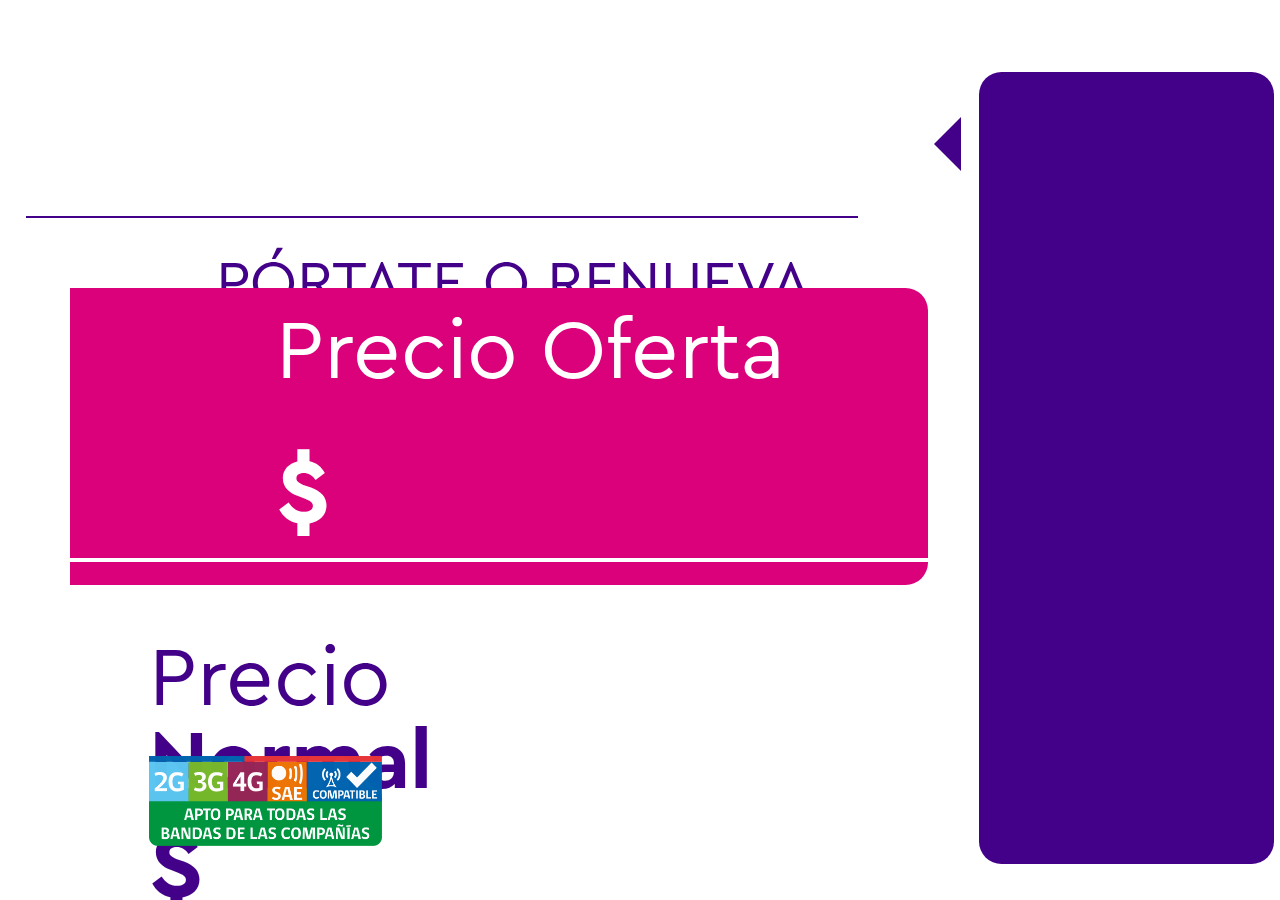
==== commit 85b1c912: "Subida prueba display" ====
--- a/index.html
+++ b/index.html
@@ -1,1342 +1,215 @@
 ﻿<!doctype html>
-
 <html lang="en">
 <head>
-	<meta name="viewport" content="width=device-width, initial-scale=1.0 maximum-scale=1.0, user-scalable=no" >
-	<meta charset="UTF-8">
-    
-	<title>Wom</title>
-	<link rel="stylesheet" href="css/bootstrap.min.css"/>	
-	<link href="css/wom.css" rel="stylesheet" />
-	
-	
-	<script src="js/jquery-1.11.1.min.js"></script>
-	<script src="js/sc.js"></script>
-    
+    <meta name="viewport" content="width=device-width, initial-scale=1.0 maximum-scale=1.0, user-scalable=no, viewport-fit=cover">
+    <meta charset="UTF-8">
+    <meta name="version" content="v1.6, 2019-03-04 09:00">
+
+    <title>Wom</title>
+
+
+    <link rel="stylesheet" href="css/bootstrap.min.css">
+    <link rel="stylesheet" href="css/swiper.tigo.min.css">
+    <link rel="stylesheet" href="css/touch.css">
+    <link rel="stylesheet" href="css/pantalla.css">
+
+    <script src="js/jquery-3.4.1.min.js"></script>
+    <script src="js/sc.js"></script>
+    <script src="js/bootstrap.min.js"></script>
+
 </head>
-<body>
-	<div id="main">
-		<div id="one_model_view" class="container-fluid borde-wom disabled">
-            <section class="dispositivo-1 equipo-1">
-                <div>
-                    <div class="row col-12">
-                            <div class="row align-text-bottom justify-content-start px-2 pt-4">
-                                        <div class="col pb-1">
-                                            <span class="brand device-name-brand" data-id="device129"></span>
-                                            <span class="device-name-model " data-id="device12"></span>
-                                        </div>
-                                        <div class="col-12">
-                                            <span class="portate">PÓRTATE O RENUEVA</span>
-                                        </div>    
-                            </div>      
-                    </div>
-                    <div class="row text-left  py-3">
-                        <div class="col-6">
-                            <div class="oferta col-11 py-3">
-                                <div class="row justify-content-start ">
-                                    <span class="col-12 texto-precio-oferta">Precio Oferta</span>
-                                    <span class="col-2  font-weight-bold precio-oferta">$</span>
-                                    <span class="col-10 font-weight-bold text-left pl-0 precio-oferta" data-id="device17"></span>
-                                </div>
-                            </div>
-                            <div class="cuota col-11 text-left py-3 ">
-                                <div class="row">
-                                    <span class="col-12 texto-cuota-1" data-id="device123"></span>
-                                    <span class="col-12 texto-cuota-2 pt-1" data-id="device124"></span>
-                                </div>
-                                <div class="row py-1">
-                                    <span class="col-2 font-weight-bold precio-oferta-2">$</span>
-                                    <span class="col-10 font-weight-bold precio-oferta-2 pl-0" data-id="device18"></span>
+<body id="touch">
+    <div id="main">
+        <div class="swiper-container">
+            <div class="swiper-wrapper">
+                <!-- SLIDE 1 -->
+                <div id="dynamicslidespecs" class="swiper-slide slide-1">
+                    <div class="container">
+                        <div class="content">
+                            <table>
+                                <tr>
+                                    <td class="left-container">
+                                        <div class="content-left">
+                                            <span class="brand" data-id="fld29"></span></br>
+                                            <span data-id="fld2"></span>
+                                            <div class="clearfix"></div>
+                                        </div>
+                                        <hr class="tophr">
+                                        <div class="prices_label">
+                                            <span>PÓRTATE O RENUEVA</span>
+                                        </div>
+                                        <div class="row prices_container justify-content-center align-self-center ">
+                                            <div class="price_top_container">
+                                                <span class="price_top_label">Precio Oferta</span><br>
+                                                <span class="currency">$</span><span class="price_top" data-id="fld7"></span>
+                                            </div>
+                                            <div class="col-12 px-0">
+                                                <hr class="midhr">
+                                            </div>
+                                            <div class="price_middle_container">
+                                                <span class="price_middle_label" data-id="fld23"></span><br>
+                                                <span class="price_middle_label2" data-id="fld24"></span><br>
+                                                <div class="mid_price">
+                                                    <span class="currency">$</span>
+                                                    <span class="price_middle">
+                                                        <span data-id="fld8"></span>
+                                                    </span>
+                                                </div>
+                                            </div>
+                                        </div>
+                                        
+                                        <div class="price_bottom_container">
+                                            <span class="price_bottom_label">Precio <span class="brand">Normal</span></span><br>
+                                            <span class="currency">$</span><span class="price_bottom" data-id="fld9"></span>
+                                        </div>
+                                        <div class="footer">
+                                            <img src="img/page1_footer.png" />
+                                        </div>
+                                    </td>
+                                    <td class="right-container">
+                                        <div class="specs-container">
+                                            <div id="spec1" class="spec-item" data-id="fld16wrapper">
+                                                <img img-id="fld16" src="//:0">
+                                                <p data-id="fld15"></p>
+                                            </div>
+                                            <div id="spec2" class="spec-item" data-id="fld18wrapper">
+                                                <img img-id="fld18" src="//:0">
+                                                <p data-id="fld17"></p>
+                                            </div>
+                                            <div id="spec3" class="spec-item" data-id="fld20wrapper">
+                                                <img img-id="fld20" src="//:0">
+                                                <p data-id="fld19"></p>
+                                            </div>
+                                            <div id="spec4" class="spec-item" data-id="fld22wrapper">
+                                                <img img-id="fld22" src="//:0">
+                                                <p data-id="fld21"></p>
+                                            </div>
+                                        </div>
+                                    </td>
+                                </tr>
+                            </table>
+                        </div>
+                        <div class="clearfix"></div>
+                    </div>
+                </div>
+                <div class="clearfix"></div>
+                <!-- SLIDE 2 -->
+                <div id="dynamicslidepvp1" class="swiper-slide slide-2 fondo-menu">
+                    <div class="container">
+                        <div class="content">
+
+                                <div class="container h-100">
+                                    <div class="row">
+                                        <div class="col-12 oferta text-uppercase"><h1 class="display-5">¡Conoce aqui nuestra oferta!</h1></div>
+                                    </div>
+                                    <div class="row align-items-center text-center justify-content-center">
+                                        <div class="col-12 py-4">
+                                            <button type="button" class="btn btn-primary btn-xxl btn-block text-uppercase" data-toggle="modal" data-target="#personas">Personas</button>
+                                        </div>
+                                            <div class="col-12 py-4">
+                                                <button type="button" class="btn btn-primary btn-xxl btn-block text-uppercase" data-toggle="modal" data-target="#emprendedores">Emprendedores</button>
+                                            </divclass="col-12">
+                                        </div>
+                                    </div>
+                                </div>
+                    </div>
+                </div>
+            </div>
+        </div>
+    </div>
+ 
+    <div class="modal hide" id="personas" role="dialog">
+        <div class="modal-dialog">
+                <div class="content">
+                    <div class="portraitmode">
+                        <div class="container">
+                            <!-- Modal content-->
+                            <div class="modal-content fondo-sub-menu">
+                                <div class="modal-body">
+                                    <div class="align-items-center text-center justify-content-center py-5">
+                                        <div class="col-12 py-3">
+                                            <form action="https://www.wom.cl/planes">
+                                                <input type="submit" type="button" class="btn btn-primary btn-xxl-sub btn-block text-uppercase" value="Planes" />
+                                            </form>
+                                        </div>
+                                        <div class="col-12 py-3">
+                                            <form action="https://www.wom.cl/internet">
+                                                <input type="submit" type="button" class="btn btn-primary btn-xxl-sub btn-block text-uppercase" value="Internet" />
+                                            </form>
+                                        </div>
+                                        <div class="col-12 py-3">
+                                            <form action="http://www.wom.cl/equipos/">
+                                                <input type="submit" type="button" class="btn btn-primary btn-xxl-sub btn-block text-uppercase" value="Equipos" />
+                                            </form>
+                                        </div>
+                                        <div class="col-12 py-3">
+                                            <form action="https://www.wom.cl/prepago">
+                                                <input type="submit" type="button" class="btn btn-primary btn-xxl-sub btn-block text-uppercase" value="Prepago" />
+                                            </form>
+                                        </div>
+                                    </div>
+                                </div>
+                                <div class="modal-footer">
+                                    <div>
+                                        <button type="button" class="btn btn-default" data-dismiss="modal">
+                                            <img src="img/volver.png" class="volver btn " />
+                                        </button>
+                                    </div>
                                 </div>
                             </div>
                         </div>
-                        <div class="col-6">
-                            <div class="especificaciones col-11 h-100">
-                                <div class="row text-center">
-                                    <div class="col-6 p-1" data-id="device116wrapper">
-                                        <img class="img-responsive icospec" img-id="device116" src="//:0">
-                                        <p class="col-12" data-id="device115"></p>
-                                    </div>
-                                    <div class="col-6 p-1" data-id="device118wrapper">
-                                        <img class="img-responsive icospec" img-id="device118" src="//:0">
-                                        <p data-id="device117"></p>
-                                    </div>
-                                    <div class="col-12">
-                                        <hr class="text-center barra_wom_white">
-                                    </div>
-                                    <div class="col-6 p-1" data-id="device120wrapper">
-                                        <img class="img-responsive icospec" img-id="device120" src="//:0">
-                                        <p data-id="device119"></p>
-                                    </div>
-                                    <div class="col-6 p-1" data-id="device122wrapper">
-                                        <img class="img-responsive icospec" img-id="device122" src="//:0">
-                                        <p data-id="device121"></p>
+                    </div>
+                </div>
+        </div>
+    </div>
+
+    <div class="modal hide" id="emprendedores" role="dialog">
+        <div class="modal-dialog">
+            <div class="content">
+                <div class="portraitmode">
+                    <div class="container">
+                        <!-- Modal content-->
+                        <div class="modal-content fondo-sub-menu">
+                            <div class="modal-body">
+                                <div class="align-items-center text-center justify-content-center py-5">
+                                    <div class="col-12 py-3">
+                                        <form action="http://www.wom.cl/emprendedores/planes">
+                                            <input type="submit" type="button" class="btn btn-primary btn-xxl-sub btn-block text-uppercase" value="Planes" />
+                                        </form>
+                                    </div>
+                                    <div class="col-12 py-3">
+                                        <form action="http://www.wom.cl/emprendedores/internet">
+                                            <input type="submit" type="button" class="btn btn-primary btn-xxl-sub btn-block text-uppercase" value="Internet" />
+                                        </form>
+                                    </div>
+                                    <div class="col-12 py-3">
+                                        <form action="http://www.wom.cl/emprendedores/equipos">
+                                            <input type="submit" type="button" class="btn btn-primary btn-xxl-sub btn-block text-uppercase" value="Equipos" />
+                                        </form>
+                                    </div>
+                                    <div class="col-12 py-3">
+                                        <form action="https://www.wom.cl/roaming">
+                                            <input type="submit" type="button" class="btn btn-primary btn-xxl-sub btn-block text-uppercase" value="Roaming" />
+                                        </form>
                                     </div>
                                 </div>
                             </div>
-                            <div class="col-1"></div>
-                        </div>
-                    </div>
-                    <div class="row">
-                        <div class="col-12">
-                            <div class="row col-12 align-text-bottom align-items-end p-0 py-2">
-                                <div class="col-6 ">
-                                    <div class="col-12">
-                                        <span class="valor-label">Precio <span class="brand">Normal</span></span>
-                                    </div>
-                                    <div class="col-12">
-                                        <span class="currency">$</span>
-                                        <span class="brand" data-id="device19"></span>
-                                    </div>
-                                </div>
-                                <div class="logo_subtel col-6">
-                                    <div class="row align-items-end">
-                                        <div class="col-6">
-                                        </div>
-                                        <div class="col-6 align-items-end">
-                                            <img class="img-responsive" src="img/page1_footer.png" />
-                                        </div>
-                                    </div>
+                            <div class="modal-footer">
+                                <div>
+                                    <button type="button" class="btn btn-default" data-dismiss="modal">
+                                        <img src="img/volver.png" class="volver btn " />
+                                    </button>
                                 </div>
                             </div>
                         </div>
                     </div>
                 </div>
-            </section>
-            <section class="dispositivo-1 equipo-2">
-                    <div class="container">
-                        <div class="row justify-content-center h-100">
-                            <div class="align-self-center text-center">
-                                <video autoplay muted loop>
-                                        <source src="http://clips.vorwaerts-gmbh.de/VfE_html5.mp4" type="video/mp4">
-                                </video>
-                            </div>
-                        </div>
-                    </div>  
-            </section>
-		</div>
-        <div id="two_models_view" class="container-fluid borde-wom disabled">
-            <section class="dispositivo-1 equipo-1">
-                <div>
-                    <div class="row col-12">
-                        <div class="row align-text-bottom justify-content-start px-2 pt-4">
-                            <div class="col pb-1">
-                                <span class="brand device-name-brand" data-id="device129"></span>
-                                <span class="device-name-model " data-id="device12"></span>
-                            </div>
-                            <div class="col-12">
-                                <span class="portate">PÓRTATE O RENUEVA</span>
-                            </div>
-                        </div>
-                    </div>
-                    <div class="row text-left  py-3">
-                        <div class="col-6">
-                            <div class="oferta col-11 py-3">
-                                <div class="row justify-content-start ">
-                                    <span class="col-12 texto-precio-oferta">Precio Oferta</span>
-                                    <span class="col-2  font-weight-bold precio-oferta">$</span>
-                                    <span class="col-10 font-weight-bold text-left pl-0 precio-oferta" data-id="device17"></span>
-                                </div>
-                            </div>
-                            <div class="cuota col-11 text-left py-3 ">
-                                <div class="row">
-                                    <span class="col-12 texto-cuota-1" data-id="device123"></span>
-                                    <span class="col-12 texto-cuota-2 pt-1" data-id="device124"></span>
-                                </div>
-                                <div class="row py-1">
-                                    <span class="col-2 font-weight-bold precio-oferta-2">$</span>
-                                    <span class="col-10 font-weight-bold precio-oferta-2 pl-0" data-id="device18"></span>
-                                </div>
-                            </div>
-                        </div>
-                        <div class="col-6">
-                            <div class="especificaciones col-11 h-100">
-                                <div class="row text-center">
-                                    <div class="col-6 p-1" data-id="device116wrapper">
-                                        <img class="img-responsive icospec" img-id="device116" src="//:0">
-                                        <p class="col-12" data-id="device115"></p>
-                                    </div>
-                                    <div class="col-6 p-1" data-id="device118wrapper">
-                                        <img class="img-responsive icospec" img-id="device118" src="//:0">
-                                        <p data-id="device117"></p>
-                                    </div>
-                                    <div class="col-12">
-                                        <hr class="text-center barra_wom_white">
-                                    </div>
-                                    <div class="col-6 p-1" data-id="device120wrapper">
-                                        <img class="img-responsive icospec" img-id="device120" src="//:0">
-                                        <p data-id="device119"></p>
-                                    </div>
-                                    <div class="col-6 p-1" data-id="device122wrapper">
-                                        <img class="img-responsive icospec" img-id="device122" src="//:0">
-                                        <p data-id="device121"></p>
-                                    </div>
-                                </div>
-                            </div>
-                            <div class="col-1"></div>
-                        </div>
-                    </div>
-                    <div class="row">
-                        <div class="col-12">
-                            <div class="row col-12 align-text-bottom align-items-end p-0 py-2">
-                                <div class="col-6 ">
-                                    <div class="col-12">
-                                        <span class="valor-label">Precio <span class="brand">Normal</span></span>
-                                    </div>
-                                    <div class="col-12">
-                                        <span class="currency">$</span>
-                                        <span class="brand" data-id="device19"></span>
-                                    </div>
-                                </div>
-                                <div class="logo_subtel col-6">
-                                    <div class="row align-items-end">
-                                        <div class="col-6">
-                                        </div>
-                                        <div class="col-6 align-items-end">
-                                            <img class="img-responsive" src="img/page1_footer.png" />
-                                        </div>
-                                    </div>
-                                </div>
-                            </div>
-                        </div>
-                    </div>
-                </div>
-            </section>
-            <section class="dispositivo-1 equipo-2">
-                <div>
-                    <div class="row col-12">
-                        <div class="row align-text-bottom justify-content-start px-2 pt-4">
-                            <div class="col pb-1">
-                                <span class="brand device-name-brand" data-id="device129"></span>
-                                <span class="device-name-model " data-id="device12"></span>
-                            </div>
-                            <div class="col-12">
-                                <span class="portate">PÓRTATE O RENUEVA</span>
-                            </div>
-                        </div>
-                    </div>
-                    <div class="row text-left  py-3">
-                        <div class="col-6">
-                            <div class="oferta col-11 py-3">
-                                <div class="row justify-content-start ">
-                                    <span class="col-12 texto-precio-oferta">Precio Oferta</span>
-                                    <span class="col-2  font-weight-bold precio-oferta">$</span>
-                                    <span class="col-10 font-weight-bold text-left pl-0 precio-oferta" data-id="device17"></span>
-                                </div>
-                            </div>
-                            <div class="cuota col-11 text-left py-3 ">
-                                <div class="row">
-                                    <span class="col-12 texto-cuota-1" data-id="device123"></span>
-                                    <span class="col-12 texto-cuota-2 pt-1" data-id="device124"></span>
-                                </div>
-                                <div class="row py-1">
-                                    <span class="col-2 font-weight-bold precio-oferta-2">$</span>
-                                    <span class="col-10 font-weight-bold precio-oferta-2 pl-0" data-id="device18"></span>
-                                </div>
-                            </div>
-                        </div>
-                        <div class="col-6">
-                            <div class="especificaciones col-11 h-100">
-                                <div class="row text-center">
-                                    <div class="col-6 p-1" data-id="device116wrapper">
-                                        <img class="img-responsive icospec" img-id="device116" src="//:0">
-                                        <p class="col-12" data-id="device115"></p>
-                                    </div>
-                                    <div class="col-6 p-1" data-id="device118wrapper">
-                                        <img class="img-responsive icospec" img-id="device118" src="//:0">
-                                        <p data-id="device117"></p>
-                                    </div>
-                                    <div class="col-12">
-                                        <hr class="text-center barra_wom_white">
-                                    </div>
-                                    <div class="col-6 p-1" data-id="device120wrapper">
-                                        <img class="img-responsive icospec" img-id="device120" src="//:0">
-                                        <p data-id="device119"></p>
-                                    </div>
-                                    <div class="col-6 p-1" data-id="device122wrapper">
-                                        <img class="img-responsive icospec" img-id="device122" src="//:0">
-                                        <p data-id="device121"></p>
-                                    </div>
-                                </div>
-                            </div>
-                            <div class="col-1"></div>
-                        </div>
-                    </div>
-                    <div class="row">
-                        <div class="col-12">
-                            <div class="row col-12 align-text-bottom align-items-end p-0 py-2">
-                                <div class="col-6 ">
-                                    <div class="col-12">
-                                        <span class="valor-label">Precio <span class="brand">Normal</span></span>
-                                    </div>
-                                    <div class="col-12">
-                                        <span class="currency">$</span>
-                                        <span class="brand" data-id="device19"></span>
-                                    </div>
-                                </div>
-                                <div class="logo_subtel col-6">
-                                    <div class="row align-items-end">
-                                        <div class="col-6">
-                                        </div>
-                                        <div class="col-6 align-items-end">
-                                            <img class="img-responsive" src="img/page1_footer.png" />
-                                        </div>
-                                    </div>
-                                </div>
-                            </div>
-                        </div>
-                    </div>
-                </div>
-            </section>
-        </div>                    
-        <div id="three_models_view" class="container-fluid borde-wom disabled">
-            <section class="dispositivo-3 equipo-1">
-                <div>
-                    <div class="row col-12">
-                        <div class="row align-text-bottom justify-content-start p-2">
-                            <div class="col pb-1">
-                                <span class="brand device-name-brand" data-id="device129"></span>
-                                <span class="device-name-model " data-id="device12"></span>
-                            </div>
-                            <div class="col-12">
-                                <span class="portate">PÓRTATE O RENUEVA</span>
-                            </div>
-                        </div>
-                    </div>
-
-                    <div class="row text-left py-1">
-                        <div class="col-6">
-                            <div class="oferta col-11 py-3">
-                                <div class="row justify-content-start ">
-                                    <span class="col-12 texto-precio-oferta">Precio Oferta</span>
-                                    <span class="col-2  font-weight-bold precio-oferta">$</span>
-                                    <span class="col-10 font-weight-bold text-left pl-0 precio-oferta" data-id="device17"></span>
-                                </div>
-                            </div>
-                            <div class="cuota col-11 text-left py-2 ">
-                                <div class="row">
-                                    <span class="col-12 texto-cuota-1" data-id="device123"></span>
-                                    <span class="col-12 texto-cuota-2 pt-1" data-id="device124"></span>
-                                </div>
-                                <div class="row py-1">
-                                    <span class="col-2 font-weight-bold precio-oferta-2">$</span>
-                                    <span class="col-10 font-weight-bold precio-oferta-2 pl-0" data-id="device18"></span>
-                                </div>
-                            </div>
-                        </div>
-                        <div class="col-6">
-                            <div class="especificaciones col-11 h-100">
-                                <div class="row text-center">
-                                    <div class="col-6 p-1" data-id="device116wrapper">
-                                        <img class="img-responsive icospec" img-id="device116" src="//:0">
-                                        <p class="col-12" data-id="device115"></p>
-                                    </div>
-                                    <div class="col-6 p-1" data-id="device118wrapper">
-                                        <img class="img-responsive icospec" img-id="device118" src="//:0">
-                                        <p data-id="device117"></p>
-                                    </div>
-                                    <div class="col-12">
-                                        <hr class="text-center barra_wom_white">
-                                    </div>
-                                    <div class="col-6 p-1" data-id="device120wrapper">
-                                        <img class="img-responsive icospec" img-id="device120" src="//:0">
-                                        <p data-id="device119"></p>
-                                    </div>
-                                    <div class="col-6 p-1" data-id="device122wrapper">
-                                        <img class="img-responsive icospec" img-id="device122" src="//:0">
-                                        <p data-id="device121"></p>
-                                    </div>
-                                </div>
-                            </div>
-                            <div class="col-1"></div>
-                        </div>
-                    </div>
-                    <div class="row">
-                        <div class="col-12">
-                            <div class="row col-12 align-text-bottom align-items-end p-0 py-2">
-                                <div class="col-6 ">
-                                    <div class="col-12">
-                                        <span class="valor-label">Precio <span class="brand">Normal</span></span>
-                                    </div>
-                                    <div class="col-12">
-                                        <span class="currency">$</span>
-                                        <span class="brand" data-id="device19"></span>
-                                    </div>
-                                </div>
-                                <div class="col-5 text-right">
-                                    <img class="col-6" src="img/page1_footer.png" />
-                                </div>
-                                <div class="col-1"></div>
-                            </div>
-                        </div>
-                    </div>
-                </div>
-            </section>
-            <section class="dispositivo-3 equipo-1">
-                <div>
-                    <div class="row col-12">
-                        <div class="row align-text-bottom justify-content-start p-2">
-                            <div class="col pb-1">
-                                <span class="brand device-name-brand" data-id="device229"></span>
-                                <span class="device-name-model " data-id="device22"></span>
-                            </div>
-                            <div class="col-12">
-                                <span class="portate">PÓRTATE O RENUEVA</span>
-                            </div>
-                        </div>
-                    </div>
-
-                    <div class="row text-left py-1">
-                        <div class="col-6">
-                            <div class="oferta col-11 py-3">
-                                <div class="row justify-content-start ">
-                                    <span class="col-12 texto-precio-oferta">Precio Oferta</span>
-                                    <span class="col-2  font-weight-bold precio-oferta">$</span>
-                                    <span class="col-10 font-weight-bold text-left pl-0 precio-oferta" data-id="device27"></span>
-                                </div>
-                            </div>
-                            <div class="cuota col-11 text-left py-2 ">
-                                <div class="row">
-                                    <span class="col-12 texto-cuota-1" data-id="device223"></span>
-                                    <span class="col-12 texto-cuota-2 pt-1" data-id="device224"></span>
-                                </div>
-                                <div class="row py-1">
-                                    <span class="col-2 font-weight-bold precio-oferta-2">$</span>
-                                    <span class="col-10 font-weight-bold precio-oferta-2 pl-0" data-id="device28"></span>
-                                </div>
-                            </div>
-                        </div>
-                        <div class="col-6">
-                            <div class="especificaciones col-11 h-100">
-                                <div class="row text-center">
-                                    <div class="col-6 p-1" data-id="device216wrapper">
-                                        <img class="img-responsive icospec" img-id="device216" src="//:0">
-                                        <p class="col-12" data-id="device215"></p>
-                                    </div>
-                                    <div class="col-6 p-1" data-id="device218wrapper">
-                                        <img class="img-responsive icospec" img-id="device218" src="//:0">
-                                        <p data-id="device217"></p>
-                                    </div>
-                                    <div class="col-12">
-                                        <hr class="text-center barra_wom_white">
-                                    </div>
-                                    <div class="col-6 p-1" data-id="device220wrapper">
-                                        <img class="img-responsive icospec" img-id="device220" src="//:0">
-                                        <p data-id="device219"></p>
-                                    </div>
-                                    <div class="col-6 p-1" data-id="device222wrapper">
-                                        <img class="img-responsive icospec" img-id="device222" src="//:0">
-                                        <p data-id="device221"></p>
-                                    </div>
-                                </div>
-                            </div>
-                            <div class="col-1"></div>
-                        </div>
-                    </div>
-                    <div class="row">
-                        <div class="col-12">
-                            <div class="row col-12 align-text-bottom align-items-end p-0 py-2">
-                                <div class="col-6 ">
-                                    <div class="col-12">
-                                        <span class="valor-label">Precio <span class="brand">Normal</span></span>
-                                    </div>
-                                    <div class="col-12">
-                                        <span class="currency">$</span>
-                                        <span class="brand" data-id="device29"></span>
-                                    </div>
-                                </div>
-                                <div class="col-5 text-right">
-                                    <img class="col-6" src="img/page1_footer.png" />
-                                </div>
-                                <div class="col-1"></div>
-                            </div>
-                        </div>
-                    </div>
-                </div>
-            </section>
-            <section class="dispositivo-3">
-                <div>
-                    <div class="row col-12">
-                        <div class="row align-text-bottom justify-content-start p-2">
-                            <div class="col pb-1">
-                                <span class="brand device-name-brand" data-id="device329"></span>
-                                <span class="device-name-model " data-id="device32"></span>
-                            </div>
-                            <div class="col-12">
-                                <span class="portate">PÓRTATE O RENUEVA</span>
-                            </div>
-                        </div>
-                    </div>
-
-                    <div class="row text-left py-1">
-                        <div class="col-6">
-                            <div class="oferta col-11 py-3">
-                                <div class="row justify-content-start ">
-                                    <span class="col-12 texto-precio-oferta">Precio Oferta</span>
-                                    <span class="col-2  font-weight-bold precio-oferta">$</span>
-                                    <span class="col-10 font-weight-bold text-left pl-0 precio-oferta" data-id="device37"></span>
-                                </div>
-                            </div>
-                            <div class="cuota col-11 text-left py-2 ">
-                                <div class="row">
-                                    <span class="col-12 texto-cuota-1" data-id="device323"></span>
-                                    <span class="col-12 texto-cuota-2 pt-1" data-id="device324"></span>
-                                </div>
-                                <div class="row py-1">
-                                    <span class="col-2 font-weight-bold precio-oferta-2">$</span>
-                                    <span class="col-10 font-weight-bold precio-oferta-2 pl-0" data-id="device38"></span>
-                                </div>
-                            </div>
-                        </div>
-                        <div class="col-6">
-                            <div class="especificaciones col-11 h-100">
-                                <div class="row text-center">
-                                    <div class="col-6 p-1" data-id="device316wrapper">
-                                        <img class="img-responsive icospec" img-id="device316" src="//:0">
-                                        <p class="col-12" data-id="device315"></p>
-                                    </div>
-                                    <div class="col-6 p-1" data-id="device318wrapper">
-                                        <img class="img-responsive icospec" img-id="device318" src="//:0">
-                                        <p data-id="device317"></p>
-                                    </div>
-                                    <div class="col-12">
-                                        <hr class="text-center barra_wom_white">
-                                    </div>
-                                    <div class="col-6 p-1" data-id="device320wrapper">
-                                        <img class="img-responsive icospec" img-id="device320" src="//:0">
-                                        <p data-id="device319"></p>
-                                    </div>
-                                    <div class="col-6 p-1" data-id="device322wrapper">
-                                        <img class="img-responsive icospec" img-id="device322" src="//:0">
-                                        <p data-id="device321"></p>
-                                    </div>
-                                </div>
-                            </div>
-                            <div class="col-1"></div>
-                        </div>
-                    </div>
-                    <div class="row">
-                        <div class="col-12">
-                            <div class="row col-12 align-text-bottom align-items-end p-0 py-2">
-                                <div class="col-6 ">
-                                    <div class="col-12">
-                                        <span class="valor-label">Precio <span class="brand">Normal</span></span>
-                                    </div>
-                                    <div class="col-12">
-                                        <span class="currency">$</span>
-                                        <span class="brand" data-id="device39"></span>
-                                    </div>
-                                </div>
-                                <div class="col-5 text-right">
-                                    <img class="col-6" src="img/page1_footer.png" />
-                                </div>
-                                <div class="col-1"></div>
-                            </div>
-                        </div>
-                    </div>
-                </div>
-            </section>
+            </div>
         </div>
-        <div id="four_models_view" class="container-fluid borde-wom-4 disabled">
-            <section class="dispositivo-4 equipo-1-4">
-                <div class="container">
-                    <div class="row py-4">
-                        <div class="col-8">
-                            <div class="row">
-                                <div class="col-12 pl-2">
-                                    <span class="brand device-name-brand" data-id="device129"></span><br />
-                                    <span class="device-name-model " data-id="device12"></span><br />
-                                </div>
-                                <div class="col-12 pl-2">
-                                    <hr class="barra_wom my-2">
-                                </div>
-                                <div class="col-12 pl-2">
-                                    <span class="portate">PÓRTATE O RENUEVA</span>
-                                </div>
-                                <div class="row">
-                                    <div class="col-11 pt-2">
-                                        <div class="oferta col-12 py-3">
-                                            <div class="row text-left">
-                                                <span class="col-12 texto-precio-oferta">Precio Oferta</span>
-
-                                                <div class="col-12">
-                                                    <div class="row text-left">
-                                                        <span class="col-1 font-weight-bold precio-oferta">$</span>
-                                                        <span class="font-weight-bold text-left precio-oferta pl-0" data-id="device17"></span>
-                                                    </div>
-                                                </div>
-                                            </div>
-                                        </div>
-                                        <div class="cuota col-12 py-2">
-                                            <div class="row text-left">
-                                                <span class="col-12 texto-cuota-1" data-id="device123"></span>
-                                                <span class="col-12 texto-cuota-2 pt-1" data-id="device124"></span>
-                                            </div>
-                                            <div class="row text-left">
-                                                <span class="col-1 font-weight-bold precio-oferta-2">$</span>
-                                                <span class="font-weight-bold precio-oferta-2 pl-0" data-id="device18"></span>
-                                            </div>
-                                        </div>
-                                    </div>
-                                </div>
-                                <div class="col-12">
-                                    <div class="row text-left py-3">
-                                        <div class="col-12">
-                                            <span class="valor-label">Precio <span class="brand">Normal</span></span>
-                                        </div>
-                                        <div class="col-12">
-                                            <span class="currency">$</span>
-                                            <span class="brand" data-id="device19"></span>
-                                        </div>
-                                        <div class="col-12 py-3">
-                                            <img class="img-fluid" src="img/page1_footer.png" />
-                                        </div>
-                                    </div>
-                                </div>
-                            </div>
-                        </div>
-                        <div class="col-4">
-                            <div class="row align-items-center">
-                                <div class="col-11 especificaciones py-4 rounded ">
-                                    <div class="row align-items-center text-light">
-                                        <div class="row text-center align-items-center h-auto">
-                                            <div class="col-12 pt-3" data-id="device116wrapper">
-                                                <img class="img-responsive icospec" img-id="device116" src="//:0">
-                                            </div>
-                                            <div class="col-12">
-                                                <p data-id="device115"></p>
-                                            </div>
-                                        </div>
-                                        <div class="row text-center align-items-center">
-                                            <div class="col-12" data-id="device118wrapper">
-                                                <img class="img-responsive icospec" img-id="device118" src="//:0">
-                                            </div>
-                                            <div class="col-12">
-                                                <p data-id="device117"></p>
-                                            </div>
-                                        </div>
-                                        <div class="row text-center align-items-center">
-                                            <div class="col-12" data-id="device120wrapper">
-                                                <img class="img-responsive icospec" img-id="device120" src="//:0">
-                                            </div>
-                                            <div class="col-12">
-                                                <p data-id="device119"></p>
-                                            </div>
-                                        </div>
-                                        <div class="row text-center align-items-center">
-                                            <div class="col-12" data-id="device122wrapper">
-                                                <img class="img-responsive icospec" img-id="device122" src="//:0">
-                                            </div>
-                                            <div class="col-12">
-                                                <p data-id="device121"></p>
-                                            </div>
-                                        </div>
-                                    </div>
-                                </div>
-                            </div>
-                        </div>
-                    </div>
-                </div>
-            </section>
-            <section class="dispositivo-4 equipo-2-4">
-                <div class="container">
-                    <div class="row py-4">
-                        <div class="col-8">
-                            <div class="row">
-                                <div class="col-12 pl-2">
-                                    <span class="brand device-name-brand" data-id="device229"></span><br />
-                                    <span class="device-name-model " data-id="device22"></span><br />
-                                </div>
-                                <div class="col-12 pl-2">
-                                    <hr class="barra_wom my-2">
-                                </div>
-                                <div class="col-12 pl-2">
-                                    <span class="portate">PÓRTATE O RENUEVA</span>
-                                </div>
-                                <div class="row">
-                                    <div class="col-11 pt-2">
-                                        <div class="oferta col-12 py-3">
-                                            <div class="row text-left">
-                                                <span class="col-12 texto-precio-oferta">Precio Oferta</span>
-
-                                                <div class="col-12">
-                                                    <div class="row text-left">
-                                                        <span class="col-1 font-weight-bold precio-oferta">$</span>
-                                                        <span class="font-weight-bold text-left precio-oferta pl-0" data-id="device27"></span>
-                                                    </div>
-                                                </div>
-                                            </div>
-                                        </div>
-                                        <div class="cuota col-12 py-2">
-                                            <div class="row text-left">
-                                                <span class="col-12 texto-cuota-1" data-id="device223"></span>
-                                                <span class="col-12 texto-cuota-2 pt-1" data-id="device224"></span>
-                                            </div>
-                                            <div class="row text-left">
-                                                <span class="col-1 font-weight-bold precio-oferta-2">$</span>
-                                                <span class="font-weight-bold precio-oferta-2 pl-0" data-id="device28"></span>
-                                            </div>
-                                        </div>
-                                    </div>
-                                </div>
-                                <div class="col-12">
-                                    <div class="row text-left py-3">
-                                        <div class="col-12">
-                                            <span class="valor-label">Precio <span class="brand">Normal</span></span>
-                                        </div>
-                                        <div class="col-12">
-                                            <span class="currency">$</span>
-                                            <span class="brand" data-id="device29"></span>
-                                        </div>
-                                        <div class="col-12 py-3">
-                                            <img class="img-fluid" src="img/page1_footer.png" />
-                                        </div>
-                                    </div>
-                                </div>
-                            </div>
-                        </div>
-                        <div class="col-4">
-                            <div class="row align-items-center">
-                                <div class="col-11 especificaciones py-4 rounded ">
-                                    <div class="row align-items-center text-light">
-                                        <div class="row text-center align-items-center h-auto">
-                                            <div class="col-12 pt-3" data-id="device216wrapper">
-                                                <img class="img-responsive icospec" img-id="device216" src="//:0">
-                                            </div>
-                                            <div class="col-12">
-                                                <p data-id="device215"></p>
-                                            </div>
-                                        </div>
-                                        <div class="row text-center align-items-center">
-                                            <div class="col-12" data-id="device218wrapper">
-                                                <img class="img-responsive icospec" img-id="device218" src="//:0">
-                                            </div>
-                                            <div class="col-12">
-                                                <p data-id="device217"></p>
-                                            </div>
-                                        </div>
-                                        <div class="row text-center align-items-center">
-                                            <div class="col-12" data-id="device220wrapper">
-                                                <img class="img-responsive icospec" img-id="device220" src="//:0">
-                                            </div>
-                                            <div class="col-12">
-                                                <p data-id="device219"></p>
-                                            </div>
-                                        </div>
-                                        <div class="row text-center align-items-center">
-                                            <div class="col-12" data-id="device222wrapper">
-                                                <img class="img-responsive icospec" img-id="device222" src="//:0">
-                                            </div>
-                                            <div class="col-12">
-                                                <p data-id="device221"></p>
-                                            </div>
-                                        </div>
-                                    </div>
-                                </div>
-                            </div>
-                        </div>
-                    </div>
-                </div>
-            </section>
-            <section class="dispositivo-4 equipo-3-4">
-                <div class="container">
-                    <div class="row py-4">
-                        <div class="col-8">
-                            <div class="row">
-                                <div class="col-12 pl-2">
-                                    <span class="brand device-name-brand" data-id="device329"></span><br />
-                                    <span class="device-name-model " data-id="device32"></span><br />
-                                </div>
-                                <div class="col-12 pl-2">
-                                    <hr class="barra_wom my-2">
-                                </div>
-                                <div class="col-12 pl-2">
-                                    <span class="portate">PÓRTATE O RENUEVA</span>
-                                </div>
-                                <div class="row">
-                                    <div class="col-11 pt-2">
-                                        <div class="oferta col-12 py-3">
-                                            <div class="row text-left">
-                                                <span class="col-12 texto-precio-oferta">Precio Oferta</span>
-
-                                                <div class="col-12">
-                                                    <div class="row text-left">
-                                                        <span class="col-1 font-weight-bold precio-oferta">$</span>
-                                                        <span class="font-weight-bold text-left precio-oferta pl-0" data-id="device37"></span>
-                                                    </div>
-                                                </div>
-                                            </div>
-                                        </div>
-                                        <div class="cuota col-12 py-2">
-                                            <div class="row text-left">
-                                                <span class="col-12 texto-cuota-1" data-id="device323"></span>
-                                                <span class="col-12 texto-cuota-2 pt-1" data-id="device324"></span>
-                                            </div>
-                                            <div class="row text-left">
-                                                <span class="col-1 font-weight-bold precio-oferta-2">$</span>
-                                                <span class="font-weight-bold precio-oferta-2 pl-0" data-id="device38"></span>
-                                            </div>
-                                        </div>
-                                    </div>
-                                </div>
-                                <div class="col-12">
-                                    <div class="row text-left py-3">
-                                        <div class="col-12">
-                                            <span class="valor-label">Precio <span class="brand">Normal</span></span>
-                                        </div>
-                                        <div class="col-12">
-                                            <span class="currency">$</span>
-                                            <span class="brand" data-id="device39"></span>
-                                        </div>
-                                        <div class="col-12 py-3">
-                                            <img class="img-fluid" src="img/page1_footer.png" />
-                                        </div>
-                                    </div>
-                                </div>
-                            </div>
-                        </div>
-                        <div class="col-4">
-                            <div class="row align-items-center">
-                                <div class="col-11 especificaciones py-4 rounded ">
-                                    <div class="row align-items-center text-light">
-                                        <div class="row text-center align-items-center h-auto">
-                                            <div class="col-12 pt-3" data-id="device316wrapper">
-                                                <img class="img-responsive icospec" img-id="device316" src="//:0">
-                                            </div>
-                                            <div class="col-12">
-                                                <p data-id="device315"></p>
-                                            </div>
-                                        </div>
-                                        <div class="row text-center align-items-center">
-                                            <div class="col-12" data-id="device318wrapper">
-                                                <img class="img-responsive icospec" img-id="device318" src="//:0">
-                                            </div>
-                                            <div class="col-12">
-                                                <p data-id="device317"></p>
-                                            </div>
-                                        </div>
-                                        <div class="row text-center align-items-center">
-                                            <div class="col-12" data-id="device320wrapper">
-                                                <img class="img-responsive icospec" img-id="device320" src="//:0">
-                                            </div>
-                                            <div class="col-12">
-                                                <p data-id="device319"></p>
-                                            </div>
-                                        </div>
-                                        <div class="row text-center align-items-center">
-                                            <div class="col-12" data-id="device322wrapper">
-                                                <img class="img-responsive icospec" img-id="device322" src="//:0">
-                                            </div>
-                                            <div class="col-12">
-                                                <p data-id="device321"></p>
-                                            </div>
-                                        </div>
-                                    </div>
-                                </div>
-                            </div>
-                        </div>
-                    </div>
-                </div>
-            </section>
-            <section class="dispositivo-4 equipo-4-4">
-                <div class="container">
-                    <div class="row py-4">
-                        <div class="col-8">
-                            <div class="row">
-                                <div class="col-12 pl-2">
-                                    <span class="brand device-name-brand" data-id="device429"></span><br />
-                                    <span class="device-name-model " data-id="device42"></span><br />
-                                </div>
-                                <div class="col-12 pl-2">
-                                    <hr class="barra_wom my-2">
-                                </div>
-                                <div class="col-12 pl-2">
-                                    <span class="portate">PÓRTATE O RENUEVA</span>
-                                </div>
-                                <div class="row">
-                                    <div class="col-11 pt-2">
-                                        <div class="oferta col-12 py-3">
-                                            <div class="row text-left">
-                                                <span class="col-12 texto-precio-oferta">Precio Oferta</span>
-
-                                                <div class="col-12">
-                                                    <div class="row text-left">
-                                                        <span class="col-1 font-weight-bold precio-oferta">$</span>
-                                                        <span class="font-weight-bold text-left precio-oferta pl-0" data-id="device47"></span>
-                                                    </div>
-                                                </div>
-                                            </div>
-                                        </div>
-                                        <div class="cuota col-12 py-2">
-                                            <div class="row text-left">
-                                                <span class="col-12 texto-cuota-1" data-id="device423"></span>
-                                                <span class="col-12 texto-cuota-2 pt-1" data-id="device424"></span>
-                                            </div>
-                                            <div class="row text-left">
-                                                <span class="col-1 font-weight-bold precio-oferta-2">$</span>
-                                                <span class="font-weight-bold precio-oferta-2 pl-0" data-id="device48"></span>
-                                            </div>
-                                        </div>
-                                    </div>
-                                </div>
-                                <div class="col-12">
-                                    <div class="row text-left py-3">
-                                        <div class="col-12">
-                                            <span class="valor-label">Precio <span class="brand">Normal</span></span>
-                                        </div>
-                                        <div class="col-12">
-                                            <span class="currency">$</span>
-                                            <span class="brand" data-id="device49"></span>
-                                        </div>
-                                        <div class="col-12 py-3">
-                                            <img class="img-fluid" src="img/page1_footer.png" />
-                                        </div>
-                                    </div>
-                                </div>
-                            </div>
-                        </div>
-                        <div class="col-4">
-                            <div class="row align-items-center">
-                                <div class="col-11 especificaciones py-4 rounded ">
-                                    <div class="row align-items-center text-light">
-                                        <div class="row text-center align-items-center h-auto">
-                                            <div class="col-12 pt-3" data-id="device416wrapper">
-                                                <img class="img-responsive icospec" img-id="device416" src="//:0">
-                                            </div>
-                                            <div class="col-12">
-                                                <p data-id="device415"></p>
-                                            </div>
-                                        </div>
-                                        <div class="row text-center align-items-center">
-                                            <div class="col-12" data-id="device418wrapper">
-                                                <img class="img-responsive icospec" img-id="device418" src="//:0">
-                                            </div>
-                                            <div class="col-12">
-                                                <p data-id="device417"></p>
-                                            </div>
-                                        </div>
-                                        <div class="row text-center align-items-center">
-                                            <div class="col-12" data-id="device420wrapper">
-                                                <img class="img-responsive icospec" img-id="device420" src="//:0">
-                                            </div>
-                                            <div class="col-12">
-                                                <p data-id="device419"></p>
-                                            </div>
-                                        </div>
-                                        <div class="row text-center align-items-center">
-                                            <div class="col-12" data-id="device422wrapper">
-                                                <img class="img-responsive icospec" img-id="device422" src="//:0">
-                                            </div>
-                                            <div class="col-12">
-                                                <p data-id="device421"></p>
-                                            </div>
-                                        </div>
-                                    </div>
-                                </div>
-                            </div>
-                        </div>
-                    </div>
-                </div>
-            </section>
-
-        </div>
-        <div id="five_models_view" class="container-fluid borde-wom disabled">
-            <section class="dispositivo-5 equipo-1-5">
-                <div class="row">
-                    <div class="col-12">
-                        <div class="row align-text-bottom align-items-end py-2 pl-2">
-                            <div class="col-6">
-                                <span class="brand device-name-brand text-purple" data-id="device129"></span>
-                                <span class="device-name-model text-purple" data-id="device12"></span>
-                            </div>
-                            <div class="col-6">
-                                <span class="device-name-model small">PÓRTATE O RENUEVA</span>
-                            </div>
-                        </div>
-                    </div>
-                </div>
-                <div class="row text-center text-light">
-                    <div class="col-6 order-first">
-                        <div class="oferta col-11">
-                            <div>
-                                <span class="col-12 initial-label">Precio Oferta</span>
-                            </div>
-                            <div>
-                                <span class="currency">$</span>
-                                <span class="initial-price" data-id="device17"></span>
-                            </div>
-                        </div>
-                        <div class="cuota col-11 text-center py-1 ">
-                            <div class="row">
-                                <span class="interes mansual-label col-12 text-center" data-id="device123"></span>
-                            </div>
-                            <div class="row">
-                                <span class="interes mansual-label2 col-12 text-center" data-id="device124"></span>
-                            </div>
-                            <div class="row justify-content-center">
-                                <span class="currency text-right pr-0">$</span>
-                                <span class="mansual-price text-left pl-0" data-id="device18"></span>
-                            </div>
-                        </div>
-                    </div>
-                    <div class="col-6 order-last">
-                        <div class="especificaciones col-11 h-100 order-last">
-                            <div class="row text-center align-items-center pr-2">
-                                <div class="col-3 small pt-2" data-id="device116wrapper">
-                                    <img class="img-responsive icospec" img-id="device116" src="//:0">
-                                    <p data-id="device115"></p>
-                                </div>
-                                <div class="col-3 small pt-2" data-id="device118wrapper">
-                                    <img class="img-responsive icospec" img-id="device118" src="//:0">
-                                    <p data-id="device117"></p>
-                                </div>
-                                <div class="col-3 small pt-2" data-id="device120wrapper">
-                                    <img class="img-responsive icospec" img-id="device120" src="//:0">
-                                    <p data-id="device119"></p>
-                                </div>
-                                <div class="col-3 small pt-2 pr-2" data-id="device122wrapper">
-                                    <img class="img-responsive icospec" img-id="device122" src="//:0">
-                                    <p data-id="device121"></p>
-                                </div>
-                            </div>
-                        </div>
-                    </div>
-                </div>
-                <div class="row">
-                    <div class="col-12">
-                        <div class="row align-text-bottom align-items-end py-2 pl-2">
-                            <div class="col-6">
-                                <span class="valor-label">
-                                    Precio
-                                    <span class="brand">Normal<span class="currency">$</span></span>
-                                </span>
-                                <span class="brand" data-id="device19"></span>
-                            </div>
-                            <div class="col-5 text-right">
-                                <img class="col-3" src="img/page1_footer.png" />
-                            </div>
-                            <div></div>
-                        </div>
-                    </div>
-                </div>
-            </section>
-            <section class="dispositivo-5 equipo-1-5">
-                <div class="row">
-                    <div class="col-12">
-                        <div class="row align-text-bottom align-items-end py-2 pl-2">
-                            <div class="col-6">
-                                <span class="brand device-name-brand text-purple" data-id="device229"></span>
-                                <span class="device-name-model text-purple" data-id="device22"></span>
-                            </div>
-                            <div class="col-6">
-                                <span class="device-name-model small">PÓRTATE O RENUEVA</span>
-                            </div>
-                        </div>
-                    </div>
-                </div>
-                <div class="row text-center text-light">
-                    <div class="col-6 order-first">
-                        <div class="oferta col-11">
-                            <div>
-                                <span class="col-12 initial-label">Precio Oferta</span>
-                            </div>
-                            <div>
-                                <span class="currency">$</span>
-                                <span class="initial-price" data-id="device27"></span>
-                            </div>
-                        </div>
-                        <div class="cuota col-11 text-center py-1 ">
-                            <div class="row">
-                                <span class="interes mansual-label col-12 text-center" data-id="device223"></span>
-                            </div>
-                            <div class="row">
-                                <span class="interes mansual-label2 col-12 text-center" data-id="device224"></span>
-                            </div>
-                            <div class="row justify-content-center">
-                                <span class="currency text-right pr-0">$</span>
-                                <span class="mansual-price text-left pl-0" data-id="device28"></span>
-                            </div>
-                        </div>
-                    </div>
-                    <div class="col-6 order-last">
-                        <div class="especificaciones col-11 h-100 order-last">
-                            <div class="row text-center align-items-center pr-2">
-                                <div class="col-3 small pt-2" data-id="device216wrapper">
-                                    <img class="img-responsive icospec" img-id="device216" src="//:0">
-                                    <p data-id="device215"></p>
-                                </div>
-                                <div class="col-3 small pt-2" data-id="device218wrapper">
-                                    <img class="img-responsive icospec" img-id="device218" src="//:0">
-                                    <p data-id="device217"></p>
-                                </div>
-                                <div class="col-3 small pt-2" data-id="device220wrapper">
-                                    <img class="img-responsive icospec" img-id="device220" src="//:0">
-                                    <p data-id="device219"></p>
-                                </div>
-                                <div class="col-3 small pt-2 pr-2" data-id="device222wrapper">
-                                    <img class="img-responsive icospec" img-id="device222" src="//:0">
-                                    <p data-id="device221"></p>
-                                </div>
-                            </div>
-                        </div>
-                    </div>
-                </div>
-                <div class="row">
-                    <div class="col-12">
-                        <div class="row align-text-bottom align-items-end py-2 pl-2">
-                            <div class="col-6">
-                                <span class="valor-label">
-                                    Precio
-                                    <span class="brand">Normal<span class="currency">$</span></span>
-                                </span>
-                                <span class="brand" data-id="device29"></span>
-                            </div>
-                            <div class="col-5 text-right">
-                                <img class="col-3" src="img/page1_footer.png" />
-                            </div>
-                            <div></div>
-                        </div>
-                    </div>
-                </div>
-            </section>
-            <section class="dispositivo-5 equipo-1-5">
-                <div class="row">
-                    <div class="col-12">
-                        <div class="row align-text-bottom align-items-end py-2 pl-2">
-                            <div class="col-6">
-                                <span class="brand device-name-brand text-purple" data-id="device329"></span>
-                                <span class="device-name-model text-purple" data-id="device32"></span>
-                            </div>
-                            <div class="col-6">
-                                <span class="device-name-model small">PÓRTATE O RENUEVA</span>
-                            </div>
-                        </div>
-                    </div>
-                </div>
-                <div class="row text-center text-light">
-                    <div class="col-6 order-first">
-                        <div class="oferta col-11">
-                            <div>
-                                <span class="col-12 initial-label">Precio Oferta</span>
-                            </div>
-                            <div>
-                                <span class="currency">$</span>
-                                <span class="initial-price" data-id="device37"></span>
-                            </div>
-                        </div>
-                        <div class="cuota col-11 text-center py-1 ">
-                            <div class="row">
-                                <span class="interes mansual-label col-12 text-center" data-id="device323"></span>
-                            </div>
-                            <div class="row">
-                                <span class="interes mansual-label2 col-12 text-center" data-id="device324"></span>
-                            </div>
-                            <div class="row justify-content-center">
-                                <span class="currency text-right pr-0">$</span>
-                                <span class="mansual-price text-left pl-0" data-id="device38"></span>
-                            </div>
-                        </div>
-                    </div>
-                    <div class="col-6 order-last">
-                        <div class="especificaciones col-11 h-100 order-last">
-                            <div class="row text-center align-items-center pr-2">
-                                <div class="col-3 small pt-2" data-id="device316wrapper">
-                                    <img class="img-responsive icospec" img-id="device316" src="//:0">
-                                    <p data-id="device315"></p>
-                                </div>
-                                <div class="col-3 small pt-2" data-id="device318wrapper">
-                                    <img class="img-responsive icospec" img-id="device318" src="//:0">
-                                    <p data-id="device317"></p>
-                                </div>
-                                <div class="col-3 small pt-2" data-id="device320wrapper">
-                                    <img class="img-responsive icospec" img-id="device320" src="//:0">
-                                    <p data-id="device319"></p>
-                                </div>
-                                <div class="col-3 small pt-2 pr-2" data-id="device322wrapper">
-                                    <img class="img-responsive icospec" img-id="device322" src="//:0">
-                                    <p data-id="device321"></p>
-                                </div>
-                            </div>
-                        </div>
-                    </div>
-                </div>
-                <div class="row">
-                    <div class="col-12">
-                        <div class="row align-text-bottom align-items-end py-2 pl-2">
-                            <div class="col-6">
-                                <span class="valor-label">
-                                    Precio
-                                    <span class="brand">Normal<span class="currency">$</span></span>
-                                </span>
-                                <span class="brand" data-id="device39"></span>
-                            </div>
-                            <div class="col-5 text-right">
-                                <img class="col-3" src="img/page1_footer.png" />
-                            </div>
-                            <div></div>
-                        </div>
-                    </div>
-                </div>
-            </section>
-            <section class="dispositivo-5 equipo-1-5">
-                <div class="row">
-                    <div class="col-12">
-                        <div class="row align-text-bottom align-items-end py-2 pl-2">
-                            <div class="col-6">
-                                <span class="brand device-name-brand text-purple" data-id="device429"></span>
-                                <span class="device-name-model text-purple" data-id="device42"></span>
-                            </div>
-                            <div class="col-6">
-                                <span class="device-name-model small">PÓRTATE O RENUEVA</span>
-                            </div>
-                        </div>
-                    </div>
-                </div>
-                <div class="row text-center text-light">
-                    <div class="col-6 order-first">
-                        <div class="oferta col-11">
-                            <div>
-                                <span class="col-12 initial-label">Precio Oferta</span>
-                            </div>
-                            <div>
-                                <span class="currency">$</span>
-                                <span class="initial-price" data-id="device47"></span>
-                            </div>
-                        </div>
-                        <div class="cuota col-11 text-center py-1 ">
-                            <div class="row">
-                                <span class="interes mansual-label col-12 text-center" data-id="device423"></span>
-                            </div>
-                            <div class="row">
-                                <span class="interes mansual-label2 col-12 text-center" data-id="device424"></span>
-                            </div>
-                            <div class="row justify-content-center">
-                                <span class="currency text-right pr-0">$</span>
-                                <span class="mansual-price text-left pl-0" data-id="device48"></span>
-                            </div>
-                        </div>
-                    </div>
-                    <div class="col-6 order-last">
-                        <div class="especificaciones col-11 h-100 order-last">
-                            <div class="row text-center align-items-center pr-2">
-                                <div class="col-3 small pt-2" data-id="device416wrapper">
-                                    <img class="img-responsive icospec" img-id="device416" src="//:0">
-                                    <p data-id="device415"></p>
-                                </div>
-                                <div class="col-3 small pt-2" data-id="device418wrapper">
-                                    <img class="img-responsive icospec" img-id="device418" src="//:0">
-                                    <p data-id="device417"></p>
-                                </div>
-                                <div class="col-3 small pt-2" data-id="device420wrapper">
-                                    <img class="img-responsive icospec" img-id="device420" src="//:0">
-                                    <p data-id="device419"></p>
-                                </div>
-                                <div class="col-3 small pt-2 pr-2" data-id="device422wrapper">
-                                    <img class="img-responsive icospec" img-id="device422" src="//:0">
-                                    <p data-id="device421"></p>
-                                </div>
-                            </div>
-                        </div>
-                    </div>
-                </div>
-                <div class="row">
-                    <div class="col-12">
-                        <div class="row align-text-bottom align-items-end py-2 pl-2">
-                            <div class="col-6">
-                                <span class="valor-label">
-                                    Precio
-                                    <span class="brand">Normal<span class="currency">$</span></span>
-                                </span>
-                                <span class="brand" data-id="device49"></span>
-                            </div>
-                            <div class="col-5 text-right">
-                                <img class="col-3" src="img/page1_footer.png" />
-                            </div>
-                            <div></div>
-                        </div>
-                    </div>
-                </div>
-            </section>
-            <section class="dispositivo-5">
-                <div class="row">
-                    <div class="col-12">
-                        <div class="row align-text-bottom align-items-end py-2 pl-2">
-                            <div class="col-6">
-                                <span class="brand device-name-brand text-purple" data-id="device529"></span>
-                                <span class="device-name-model text-purple" data-id="device52"></span>
-                            </div>
-                            <div class="col-6">
-                                <span class="device-name-model small">PÓRTATE O RENUEVA</span>
-                            </div>
-                        </div>
-                    </div>
-                </div>
-                <div class="row text-center text-light">
-                    <div class="col-6 order-first">
-                        <div class="oferta col-11">
-                            <div>
-                                <span class="col-12 initial-label">Precio Oferta</span>
-                            </div>
-                            <div>
-                                <span class="currency">$</span>
-                                <span class="initial-price" data-id="device57"></span>
-                            </div>
-                        </div>
-                        <div class="cuota col-11 text-center py-1 ">
-                            <div class="row">
-                                <span class="interes mansual-label col-12 text-center" data-id="device523"></span>
-                            </div>
-                            <div class="row">
-                                <span class="interes mansual-label2 col-12 text-center" data-id="device524"></span>
-                            </div>
-                            <div class="row justify-content-center">
-                                <span class="currency text-right pr-0">$</span>
-                                <span class="mansual-price text-left pl-0" data-id="device58"></span>
-                            </div>
-                        </div>
-                    </div>
-                    <div class="col-6 order-last">
-                        <div class="especificaciones col-11 h-100 order-last">
-                            <div class="row text-center align-items-center pr-2">
-                                <div class="col-3 small pt-2" data-id="device516wrapper">
-                                    <img class="img-responsive icospec" img-id="device516" src="//:0">
-                                    <p data-id="device515"></p>
-                                </div>
-                                <div class="col-3 small pt-2" data-id="device518wrapper">
-                                    <img class="img-responsive icospec" img-id="device518" src="//:0">
-                                    <p data-id="device517"></p>
-                                </div>
-                                <div class="col-3 small pt-2" data-id="device520wrapper">
-                                    <img class="img-responsive icospec" img-id="device520" src="//:0">
-                                    <p data-id="device519"></p>
-                                </div>
-                                <div class="col-3 small pt-2 pr-2" data-id="device522wrapper">
-                                    <img class="img-responsive icospec" img-id="device522" src="//:0">
-                                    <p data-id="device521"></p>
-                                </div>
-                            </div>
-                        </div>
-                    </div>
-                </div>
-                <div class="row">
-                    <div class="col-12">
-                        <div class="row align-text-bottom align-items-end py-2 pl-2">
-                            <div class="col-6">
-                                <span class="valor-label">
-                                    Precio
-                                    <span class="brand">Normal<span class="currency">$</span></span>
-                                </span>
-                                <span class="brand" data-id="device29"></span>
-                            </div>
-                            <div class="col-5 text-right">
-                                <img class="col-3" src="img/page1_footer.png" />
-                            </div>
-                            <div></div>
-                        </div>
-                    </div>
-                </div>
-            </section>
-        </div>		
-	</div>
-</body>
-</html>+    </div>
+
+
+        <script src="js/swiper.min.js"></script>
+
+        </body>
+</html>
--- a/css/touch.css
+++ b/css/touch.css
@@ -0,0 +1,385 @@
+@font-face {
+    font-family: CeraText;
+    src: url("../fonts/cera-regular.otf");
+}
+
+@font-face {
+    font-family: CeraText;
+    font-weight: 100;
+    src: url("../fonts/cera-medium.otf");
+}
+
+@font-face {
+    font-family: CeraText;
+    font-weight: bold;
+    src: url("../fonts/cera-bold.otf");
+}
+@font-face {
+    font-family: FuturaText;
+    src: url("../fonts/Futura.ttc");
+}
+
+@font-face {
+    font-family: FuturaText;
+    font-weight: 100;
+    src: url("../fonts/futura-condensedlight.otf");
+}
+
+@font-face {
+    font-family: FuturaText;
+    font-weight: bold;
+    src: url("../fonts/FuturaCondensedBold.otf");
+}
+@font-face {
+    font-family: BebasNeue;
+    src: url("../fonts/BebasNeue-Regular.otf");
+}
+
+@font-face {
+    font-family: BebasNeue;
+    font-weight: bold;
+    src: url("../fonts/BebasNeue-Bold.ttf");
+}
+
+/* Global margin and padding */
+* {
+    margin: 0;
+    padding: 0;
+}
+/* Prevent image bigger than it's original width */
+img{
+    max-width: 100%;
+}
+
+/* Usefull */
+.clearfix {
+    width: 100%;
+    display: block;
+    clear: both;
+}
+
+html {
+    height: 100%;
+    font-size: 2vh;
+}
+table
+{ 
+    margin-left: auto;
+    margin-right: auto;
+}
+body {
+    /* Telefonica */
+    background: #FFFFFF; /* Old browsers */
+    background: -moz-linear-gradient(top,  #FFFFFF 0%, #FFFFFF 100%); /* FF3.6+ */
+    background: -webkit-gradient(linear, left top, left bottom, color-stop(0%,#FFFFFF), color-stop(100%,#FFFFFF)); /* Chrome,Safari4+ */
+    background: -webkit-linear-gradient(top,  #FFFFFF 0%,#FFFFFF 100%); /* Chrome10+,Safari5.1+ */
+    background: -o-linear-gradient(top,  #FFFFFF 0%,#FFFFFF 100%); /* Opera 11.10+ */
+    background: -ms-linear-gradient(top,  #FFFFFF 0%,#FFFFFF 100%); /* IE10+ */
+    background: linear-gradient(to bottom,  #FFFFFF 0%,#FFFFFF 100%); /* W3C */
+    filter: progid:DXImageTransform.Microsoft.gradient( startColorstr='#FFFFFF', endColorstr='#FFFFFF',GradientType=0 ); /* IE6-9 */
+    
+    margin: 0;
+    font-family: 'CeraText';
+    font-weight: normal;
+    font-size: 100%;
+    line-height: 1.5;
+    position: relative;
+    height: 100%;
+    width: 100%;
+}
+
+#main {
+    width: 100%;
+    height: 100%;
+}
+table{
+  margin: 0;
+  padding: 0;
+  width: 100%;
+  height: 100%;
+}
+/* IDLE PAGE STYLES */
+.container {
+    width: 100%;
+    height: 100%;
+    margin: 0 auto;
+    text-align: center;
+    color: #ffffff;
+}
+.container header {
+    display: block;
+    width: 100%;
+    height: 8.4vh;
+    max-height: 150px;
+    padding: 0 0;
+}
+.container .content {
+    display: block;
+    width: 100%;
+    height: 100%;
+    padding: 0 0;
+}
+
+.content .content-left {
+    width: 75vw;
+    margin: 0 0 0 0;
+    line-height: 4vh;
+    padding: 9vh 0 0 5vw;
+    text-align: left;
+}
+.content .content-left span {
+    display: inline;
+    width: inherit;
+    font-size: 7.5vw;;
+    color:#430088;
+    line-height: 1;
+}
+.brand{
+    font-weight: bold;
+}
+.prices_label{
+    position: absolute;
+    top:26vh;
+    color: #430088;
+    font-size: 4.7vw;
+    width: 67vw;
+    text-align: center;
+}
+.prices_container {
+    position: absolute;
+    top: 32vh;
+    font-size: 7vw;
+    width: 67vw;
+    height: 33vh;
+    text-align: center;
+    background-color: #da017b;
+    border-radius: 0 2.5vh 2.5vh 0;
+    padding: 1vh 0 1vh 0;
+}
+hr.tophr {
+  border: 1px solid #430088;
+  position: absolute;
+  top:22vh;
+  left: 2vw;
+  right: 33vw;
+}
+hr.midhr {
+    border: 2px solid #ffffff;
+    left: 0;
+    right: 0;
+    width: 100%;
+    position: relative;
+    margin-bottom: 0rem;
+}
+.image_column{
+    width: 23vw;
+}
+.price_top_container{
+    text-align: left;
+    line-height: 1;
+    padding: 0 0 0 5vw;
+}
+.price_top{
+    font-size: 12vw;
+    font-weight: bold;
+}
+.price_top_label{
+    font-size: 6.5vw;
+}
+.price_middle_container{
+    text-align: left;
+    line-height: 0.8;
+    padding: 0 0 0 5vw;
+}
+.price_middle{
+    font-size: 10vw;
+    font-weight: bold;
+}
+.price_middle_label{
+    font-size: 5.5vw;
+}
+.price_middle_label2{
+    font-size: 3.5vw;
+}
+.price_middle_messes{
+    position: absolute;
+    right:5vw;
+    font-size: 2.4vw;
+    line-height: 1;
+    width: 10vw;
+    padding: 2.4vh 0 0 0;
+}
+.price_middle_messes_2{
+    position: relative;
+    top: -8vh;
+    left:66vw;
+    width: 10vw;
+    font-size: 5vw;
+}
+.price_bottom_container{
+    text-align: left;
+    line-height: 1;
+    padding: 5vh 0 0 5vw;
+    color: #430088;
+    position: fixed;
+    top:65vh;
+}
+.price_bottom{
+    font-size: 9vw;
+    font-weight: bold;
+}
+.price_bottom_label{
+    font-size: 6.5vw;
+}
+.footer{
+    position: absolute;
+    bottom: 6vh;
+    padding: 4vh 0 0 5vw;
+}
+.footer img{
+    height: 10vh;
+}
+#dynamicslidepvp1, #dynamicslidelegals{
+    background-color: #430088;
+}
+.header{
+    position: absolute;
+    top: 15vh;
+    left: 25vw;
+}
+.currency{
+    font-weight: bold;
+    font-size:8vw;
+}
+#specsconstainer table{
+    height: 100%;
+    width: 100%;
+}
+/* 7-8 icons portrait table styles*/
+#eighticons_portrait{
+    padding: 7vh 0 0 0;
+}
+#eighticons_portrait td { 
+    padding: 6vh 0 0 0;
+    min-width:40vw;
+    height: 15vh;
+}
+#eighticons_portrait p{ 
+    font-size: 5vw;
+    line-height: 1;
+}
+#eighticons_portrait img{ 
+    height: 8vh;
+}
+.header img{
+    width:  40vw;
+}
+.legals_title{
+    position: fixed;
+    top:40vh;
+    left: 25vw;
+    width: 50vw;
+    font-size: 6vw;
+    text-align: left;
+    line-height: 1.1;
+}
+.legals_body{
+    position: fixed;
+    top:65vh;
+    left: 25vw;
+    width: 70vw;
+    font-size: 3vw;
+    text-align: left;
+    line-height: 1.1;
+}
+.content-left{
+  width: 67vw;
+  height: 100%;
+}
+.right-container{
+    width: 33vw;
+    height: 100%;
+}
+.specs-container{
+  position: absolute;
+  top: 8vh;
+  right: 0.5vw;
+  background-color: #430088;
+  height: 88vh;
+  width: 23vw;
+  border-radius: 2.5vh 2.5vh 2.5vh 2.5vh;
+}
+.specs-container:after{
+  cont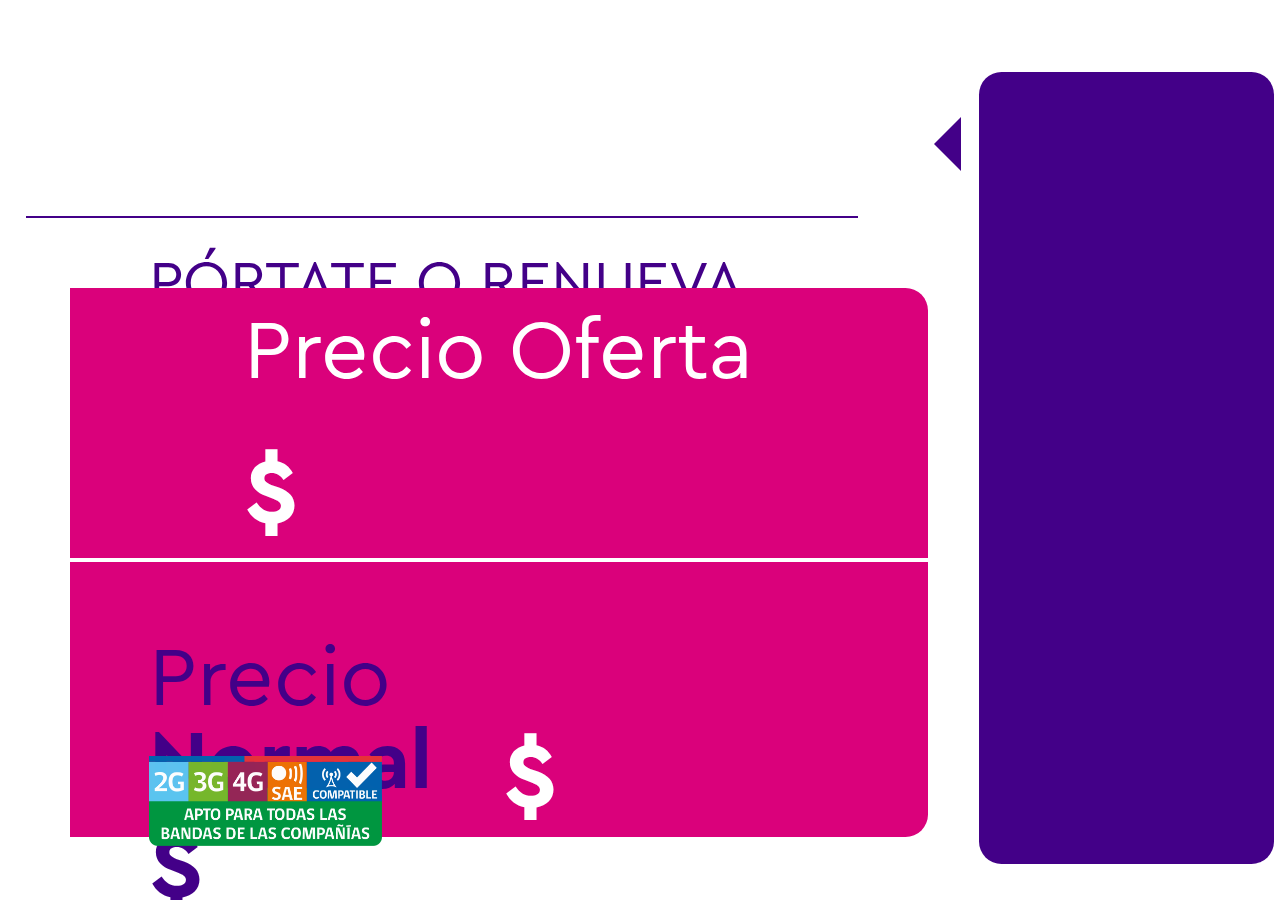
==== commit 3d899d00: "CSS fix" ====
--- a/index.html
+++ b/index.html
@@ -98,7 +98,7 @@
                     <div class="container">
                         <div class="content">
 
-                                <div class="container h-100">
+                            <div class="container h-100">
                                     <div class="row">
                                         <div class="col-12 oferta text-uppercase"><h1 class="display-5">¡Conoce aqui nuestra oferta!</h1></div>
                                     </div>
@@ -111,7 +111,7 @@
                                             </divclass="col-12">
                                         </div>
                                     </div>
-                                </div>
+                            </div>
                     </div>
                 </div>
             </div>
@@ -211,5 +211,5 @@
 
         <script src="js/swiper.min.js"></script>
 
-        </body>
+</body>
 </html>
--- a/css/touch.css
+++ b/css/touch.css
@@ -121,7 +121,6 @@
 }
 
 .content .content-left {
-    width: 75vw;
     margin: 0 0 0 0;
     line-height: 4vh;
     padding: 9vh 0 0 5vw;
@@ -129,7 +128,6 @@
 }
 .content .content-left span {
     display: inline;
-    width: inherit;
     font-size: 7.5vw;;
     color:#430088;
     line-height: 1;
@@ -142,15 +140,14 @@
     top:26vh;
     color: #430088;
     font-size: 4.7vw;
-    width: 67vw;
-    text-align: center;
+    text-align: left;
+    padding-left: 5vw;
 }
 .prices_container {
     position: absolute;
     top: 32vh;
     font-size: 7vw;
     width: 67vw;
-    height: 33vh;
     text-align: center;
     background-color: #da017b;
     border-radius: 0 2.5vh 2.5vh 0;
@@ -167,7 +164,6 @@
     border: 2px solid #ffffff;
     left: 0;
     right: 0;
-    width: 100%;
     position: relative;
     margin-bottom: 0rem;
 }
@@ -177,7 +173,6 @@
 .price_top_container{
     text-align: left;
     line-height: 1;
-    padding: 0 0 0 5vw;
 }
 .price_top{
     font-size: 12vw;
@@ -189,7 +184,7 @@
 .price_middle_container{
     text-align: left;
     line-height: 0.8;
-    padding: 0 0 0 5vw;
+    padding: 0 0 2vh 5vw;
 }
 .price_middle{
     font-size: 10vw;
@@ -260,7 +255,6 @@
     padding: 7vh 0 0 0;
 }
 #eighticons_portrait td { 
-    padding: 6vh 0 0 0;
     min-width:40vw;
     height: 15vh;
 }
@@ -378,8 +372,3 @@
 color:#BBBBBB;
 border-color:#BBBBBB;
 }
-@media all and (max-width:30em) {
-    a.boton {
-        display: block;
-        margin: 0.4em auto;
-}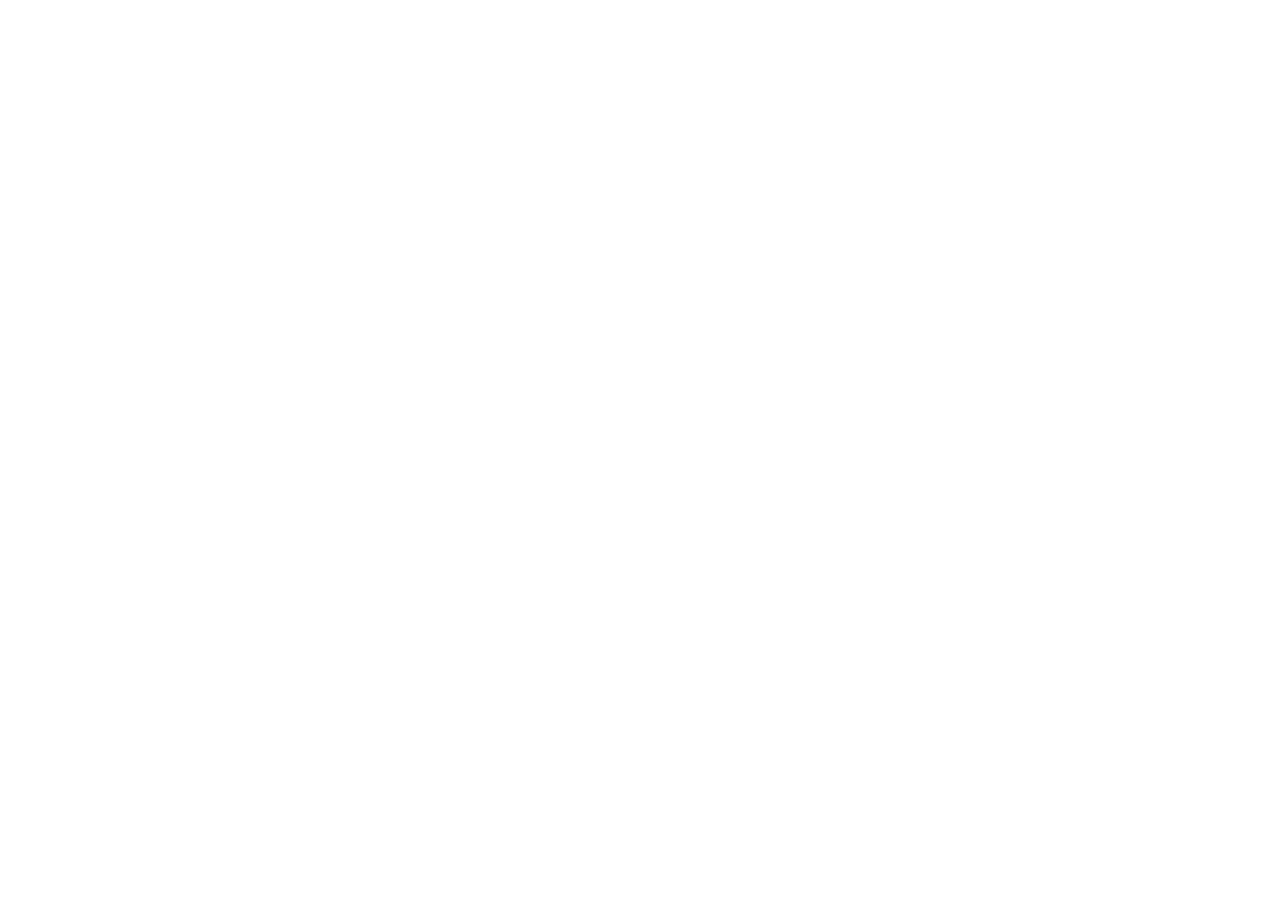
==== commit f6f14560: "Fix 1080 width viewport" ====
--- a/index.html
+++ b/index.html
@@ -1,215 +1,1482 @@
 ﻿<!doctype html>
+
 <html lang="en">
 <head>
-    <meta name="viewport" content="width=device-width, initial-scale=1.0 maximum-scale=1.0, user-scalable=no, viewport-fit=cover">
-    <meta charset="UTF-8">
-    <meta name="version" content="v1.6, 2019-03-04 09:00">
-
-    <title>Wom</title>
-
-
-    <link rel="stylesheet" href="css/bootstrap.min.css">
-    <link rel="stylesheet" href="css/swiper.tigo.min.css">
-    <link rel="stylesheet" href="css/touch.css">
-    <link rel="stylesheet" href="css/pantalla.css">
-
-    <script src="js/jquery-3.4.1.min.js"></script>
-    <script src="js/sc.js"></script>
-    <script src="js/bootstrap.min.js"></script>
-
+	<meta name="viewport" content="width=1080, initial-scale=1.0 maximum-scale=1.0, user-scalable=no" >
+	<meta charset="UTF-8">
+	<title>Wom</title>
+	<link rel="stylesheet" href="css/bootstrap.min.css"/>	
+	<link href="css/wom.css" rel="stylesheet" />
+	<script src="js/jquery-1.11.1.min.js"></script>
+	<script src="js/sc.js"></script>  
 </head>
-<body id="touch">
-    <div id="main">
-        <div class="swiper-container">
-            <div class="swiper-wrapper">
-                <!-- SLIDE 1 -->
-                <div id="dynamicslidespecs" class="swiper-slide slide-1">
-                    <div class="container">
-                        <div class="content">
-                            <table>
-                                <tr>
-                                    <td class="left-container">
-                                        <div class="content-left">
-                                            <span class="brand" data-id="fld29"></span></br>
-                                            <span data-id="fld2"></span>
-                                            <div class="clearfix"></div>
-                                        </div>
-                                        <hr class="tophr">
-                                        <div class="prices_label">
-                                            <span>PÓRTATE O RENUEVA</span>
-                                        </div>
-                                        <div class="row prices_container justify-content-center align-self-center ">
-                                            <div class="price_top_container">
-                                                <span class="price_top_label">Precio Oferta</span><br>
-                                                <span class="currency">$</span><span class="price_top" data-id="fld7"></span>
-                                            </div>
-                                            <div class="col-12 px-0">
-                                                <hr class="midhr">
-                                            </div>
-                                            <div class="price_middle_container">
-                                                <span class="price_middle_label" data-id="fld23"></span><br>
-                                                <span class="price_middle_label2" data-id="fld24"></span><br>
-                                                <div class="mid_price">
-                                                    <span class="currency">$</span>
-                                                    <span class="price_middle">
-                                                        <span data-id="fld8"></span>
-                                                    </span>
-                                                </div>
-                                            </div>
-                                        </div>
-                                        
-                                        <div class="price_bottom_container">
-                                            <span class="price_bottom_label">Precio <span class="brand">Normal</span></span><br>
-                                            <span class="currency">$</span><span class="price_bottom" data-id="fld9"></span>
-                                        </div>
-                                        <div class="footer">
-                                            <img src="img/page1_footer.png" />
-                                        </div>
-                                    </td>
-                                    <td class="right-container">
-                                        <div class="specs-container">
-                                            <div id="spec1" class="spec-item" data-id="fld16wrapper">
-                                                <img img-id="fld16" src="//:0">
-                                                <p data-id="fld15"></p>
-                                            </div>
-                                            <div id="spec2" class="spec-item" data-id="fld18wrapper">
-                                                <img img-id="fld18" src="//:0">
-                                                <p data-id="fld17"></p>
-                                            </div>
-                                            <div id="spec3" class="spec-item" data-id="fld20wrapper">
-                                                <img img-id="fld20" src="//:0">
-                                                <p data-id="fld19"></p>
-                                            </div>
-                                            <div id="spec4" class="spec-item" data-id="fld22wrapper">
-                                                <img img-id="fld22" src="//:0">
-                                                <p data-id="fld21"></p>
-                                            </div>
-                                        </div>
-                                    </td>
-                                </tr>
-                            </table>
+<body>
+	<div id="main">
+		<div id="one_model_view" class="container-fluid disabled borde-wom ">
+            <section class="dispositivo-1 equipo-1">
+                <div class="row py-3">
+                    <div class="col-12">
+                        <div class="col-12 text-left">
+                            <span class="brand device-name-brand" data-id="device129"></span>
+                            <span class="device-name-model " data-id="device12"></span><br>
                         </div>
-                        <div class="clearfix"></div>
+                        <div class="col-12">
+                            <span class="portate">PÓRTATE O RENUEVA</span>
+                        </div>    
                     </div>
                 </div>
-                <div class="clearfix"></div>
-                <!-- SLIDE 2 -->
-                <div id="dynamicslidepvp1" class="swiper-slide slide-2 fondo-menu">
-                    <div class="container">
-                        <div class="content">
-
-                            <div class="container h-100">
-                                    <div class="row">
-                                        <div class="col-12 oferta text-uppercase"><h1 class="display-5">¡Conoce aqui nuestra oferta!</h1></div>
-                                    </div>
-                                    <div class="row align-items-center text-center justify-content-center">
-                                        <div class="col-12 py-4">
-                                            <button type="button" class="btn btn-primary btn-xxl btn-block text-uppercase" data-toggle="modal" data-target="#personas">Personas</button>
-                                        </div>
-                                            <div class="col-12 py-4">
-                                                <button type="button" class="btn btn-primary btn-xxl btn-block text-uppercase" data-toggle="modal" data-target="#emprendedores">Emprendedores</button>
-                                            </divclass="col-12">
-                                        </div>
-                                    </div>
-                            </div>
+                <div class="row py-2">
+                    <div class="col-6">
+                        <div class="row">
+                            <div class="col-12">
+                                <div class="oferta col-11 py-3">
+                                    <div class="row text-left">
+                                        <div class="col-12">
+                                            <span class="texto-precio-oferta">Precio Oferta</span>
+                                        </div>
+                                    </div>
+                                    <div class="row text-left">
+                                        <div class="col-12">
+                                            <span class="font-weight-bold precio-oferta">$</span>
+                                            <span class="font-weight-bold precio-oferta" data-id="device17"></span>
+                                        </div>
+                                    </div>    
+                                </div>
+                            </div>
+                        </div>
+                        <div class="row">
+                            <div class="col-12">
+                                <div class="cuota col-11 py-2">
+                                    <div class="row text-left">
+                                        <div class="col-12">
+                                            <span class="texto-cuota-1" data-id="device123"></span>
+                                        </div>
+                                        <div class="col-12">
+                                            <span class="texto-cuota-2 align-top" data-id="device124"></span>
+                                        </div>
+                                        <div class="col-12">
+                                            <span class="font-weight-bold precio-oferta-2">$</span> 
+                                            <span class="font-weight-bold precio-oferta-2" data-id="device18"></span>
+                                        </div>
+                                    </div>
+                                </div>
+                            </div>
+                        </div>
                     </div>
-                </div>
-            </div>
-        </div>
-    </div>
- 
-    <div class="modal hide" id="personas" role="dialog">
-        <div class="modal-dialog">
-                <div class="content">
-                    <div class="portraitmode">
-                        <div class="container">
-                            <!-- Modal content-->
-                            <div class="modal-content fondo-sub-menu">
-                                <div class="modal-body">
-                                    <div class="align-items-center text-center justify-content-center py-5">
-                                        <div class="col-12 py-3">
-                                            <form action="https://www.wom.cl/planes">
-                                                <input type="submit" type="button" class="btn btn-primary btn-xxl-sub btn-block text-uppercase" value="Planes" />
-                                            </form>
-                                        </div>
-                                        <div class="col-12 py-3">
-                                            <form action="https://www.wom.cl/internet">
-                                                <input type="submit" type="button" class="btn btn-primary btn-xxl-sub btn-block text-uppercase" value="Internet" />
-                                            </form>
-                                        </div>
-                                        <div class="col-12 py-3">
-                                            <form action="http://www.wom.cl/equipos/">
-                                                <input type="submit" type="button" class="btn btn-primary btn-xxl-sub btn-block text-uppercase" value="Equipos" />
-                                            </form>
-                                        </div>
-                                        <div class="col-12 py-3">
-                                            <form action="https://www.wom.cl/prepago">
-                                                <input type="submit" type="button" class="btn btn-primary btn-xxl-sub btn-block text-uppercase" value="Prepago" />
-                                            </form>
-                                        </div>
-                                    </div>
-                                </div>
-                                <div class="modal-footer">
-                                    <div>
-                                        <button type="button" class="btn btn-default" data-dismiss="modal">
-                                            <img src="img/volver.png" class="volver btn " />
-                                        </button>
-                                    </div>
-                                </div>
+                    <div class="col-6">
+                        <div class="especificaciones col-11 h-100 d-flex align-content-center flex-wrap">
+                            <div class="row text-center ">
+                                    <div class="col-6" data-id="device116wrapper">
+                                        <div class="row text-center">  
+                                            <div class="col-12">
+                                                <img class="icospec" img-id="device116" src="//:0">
+                                            </div>
+                                            <div class="col-12">
+                                                <p data-id="device115"></p>
+                                            </div>
+                                        </div>
+                                    </div>    
+                                    <div class="col-6" data-id="device118wrapper">
+                                        <div class="row text-center">  
+                                            <div class="col-12">
+                                                <img class="icospec" img-id="device118" src="//:0">
+                                            </div>
+                                            <div class="col-12">
+                                                <p data-id="device117"></p>
+                                            </div>
+                                        </div>
+                                    </div>
+                                    <div class="col-12">
+                                        <hr class="text-center barra_wom_white">
+                                    </div>
+                                    <div class="col-6" data-id="device120wrapper">
+                                        <div class="row text-center">
+                                            <div class="col-12">
+                                                <img class="icospec" img-id="device120" src="//:0">
+                                            </div>
+                                            <div class="col-12">
+                                                <p data-id="device119"></p>
+                                            </div>
+                                        </div>
+                                    </div>
+                                    <div class="col-6" data-id="device122wrapper">
+                                        <div class="row text-center">
+                                            <div class="col-12">
+                                                <img class="icospec" img-id="device122" src="//:0">
+                                            </div>
+                                            <div class="col-12">
+                                                <p data-id="device121"></p>
+                                            </div>     
+                                        </div>
+                                    </div>
                             </div>
                         </div>
                     </div>
                 </div>
-        </div>
-    </div>
-
-    <div class="modal hide" id="emprendedores" role="dialog">
-        <div class="modal-dialog">
-            <div class="content">
-                <div class="portraitmode">
-                    <div class="container">
-                        <!-- Modal content-->
-                        <div class="modal-content fondo-sub-menu">
-                            <div class="modal-body">
-                                <div class="align-items-center text-center justify-content-center py-5">
-                                    <div class="col-12 py-3">
-                                        <form action="http://www.wom.cl/emprendedores/planes">
-                                            <input type="submit" type="button" class="btn btn-primary btn-xxl-sub btn-block text-uppercase" value="Planes" />
-                                        </form>
-                                    </div>
-                                    <div class="col-12 py-3">
-                                        <form action="http://www.wom.cl/emprendedores/internet">
-                                            <input type="submit" type="button" class="btn btn-primary btn-xxl-sub btn-block text-uppercase" value="Internet" />
-                                        </form>
-                                    </div>
-                                    <div class="col-12 py-3">
-                                        <form action="http://www.wom.cl/emprendedores/equipos">
-                                            <input type="submit" type="button" class="btn btn-primary btn-xxl-sub btn-block text-uppercase" value="Equipos" />
-                                        </form>
-                                    </div>
-                                    <div class="col-12 py-3">
-                                        <form action="https://www.wom.cl/roaming">
-                                            <input type="submit" type="button" class="btn btn-primary btn-xxl-sub btn-block text-uppercase" value="Roaming" />
-                                        </form>
-                                    </div>
-                                </div>
-                            </div>
-                            <div class="modal-footer">
-                                <div>
-                                    <button type="button" class="btn btn-default" data-dismiss="modal">
-                                        <img src="img/volver.png" class="volver btn " />
-                                    </button>
-                                </div>
-                            </div>
+                <div class="row py-2 row justify-content-between">
+                        <div class="col-5 ">
+                            <div class="col-12">
+                                <span class="valor-label">Precio <span class="brand">Normal</span></span>
+                            </div>
+                            <div class="col-12">
+                                    <span class="currency">$</span>
+                                    <span class="brand" data-id="device19"></span>
+                            </div>
+                        </div>
+                            <div class="col-5">
+                                <div class="col-11">
+                                    <img class="img-responsive float-right" src="img/page1_footer.png" />
+                                </div>
+                            </div>
+                </div>      
+            </section>
+            <section class="dispositivo-1 equipo-2">
+                <div class="row h-100 justify-content-center align-items-center">
+                    <div class="col-10">
+                        <div class="embed-responsive embed-responsive-16by9">
+                            <video autoplay muted loop>
+                                <source src="video/video.mp4" type="video/mp4">
+                            </video>
                         </div>
                     </div>
                 </div>
-            </div>
+            </section>
+		</div>
+        <div id="two_models_view" class="container-fluid borde-wom disabled m-0 p-0">
+                <section class="dispositivo-1 equipo-1">
+                        <div class="row py-3">
+                            <div class="col-12">
+                                <div class="col-12 text-left">
+                                    <span class="brand device-name-brand" data-id="device129"></span>
+                                    <span class="device-name-model " data-id="device12"></span><br>
+                                </div>
+                                <div class="col-12">
+                                    <span class="portate">PÓRTATE O RENUEVA</span>
+                                </div>    
+                            </div>
+                        </div>
+                        <div class="row py-2">
+                            <div class="col-6">
+                                <div class="row">
+                                    <div class="col-12">
+                                        <div class="oferta col-11 py-3">
+                                            <div class="row text-left">
+                                                <div class="col-12">
+                                                    <span class="texto-precio-oferta">Precio Oferta</span>
+                                                </div>
+                                            </div>
+                                            <div class="row text-left">
+                                                <div class="col-12">
+                                                    <span class="font-weight-bold precio-oferta">$</span>
+                                                    <span class="font-weight-bold precio-oferta" data-id="device17"></span>
+                                                </div>
+                                            </div>    
+                                        </div>
+                                    </div>
+                                </div>
+                                <div class="row">
+                                    <div class="col-12">
+                                        <div class="cuota col-11 py-2">
+                                            <div class="row text-left">
+                                                <div class="col-12">
+                                                    <span class="texto-cuota-1" data-id="device123"></span>
+                                                </div>
+                                                <div class="col-12">
+                                                    <span class="texto-cuota-2 align-top" data-id="device124"></span>
+                                                </div>
+                                                <div class="col-12">
+                                                    <span class="font-weight-bold precio-oferta-2">$</span> 
+                                                    <span class="font-weight-bold precio-oferta-2" data-id="device18"></span>
+                                                </div>
+                                            </div>
+                                        </div>
+                                    </div>
+                                </div>
+                            </div>
+                            <div class="col-6">
+                                <div class="especificaciones col-11 h-100 d-flex align-content-center flex-wrap">
+                                    <div class="row text-center ">
+                                            <div class="col-6" data-id="device116wrapper">
+                                                <div class="row text-center">  
+                                                    <div class="col-12">
+                                                        <img class="icospec" img-id="device116" src="//:0">
+                                                    </div>
+                                                    <div class="col-12">
+                                                        <p data-id="device115"></p>
+                                                    </div>
+                                                </div>
+                                            </div>    
+                                            <div class="col-6" data-id="device118wrapper">
+                                                <div class="row text-center">  
+                                                    <div class="col-12">
+                                                        <img class="icospec" img-id="device118" src="//:0">
+                                                    </div>
+                                                    <div class="col-12">
+                                                        <p data-id="device117"></p>
+                                                    </div>
+                                                </div>
+                                            </div>
+                                            <div class="col-12">
+                                                <hr class="text-center barra_wom_white">
+                                            </div>
+                                            <div class="col-6" data-id="device120wrapper">
+                                                <div class="row text-center">
+                                                    <div class="col-12">
+                                                        <img class="icospec" img-id="device120" src="//:0">
+                                                    </div>
+                                                    <div class="col-12">
+                                                        <p data-id="device119"></p>
+                                                    </div>
+                                                </div>
+                                            </div>
+                                            <div class="col-6" data-id="device122wrapper">
+                                                <div class="row text-center">
+                                                    <div class="col-12">
+                                                        <img class="icospec" img-id="device122" src="//:0">
+                                                    </div>
+                                                    <div class="col-12">
+                                                        <p data-id="device121"></p>
+                                                    </div>     
+                                                </div>
+                                            </div>
+                                    </div>
+                                </div>
+                            </div>
+                        </div>
+                        <div class="row py-2 row justify-content-between">
+                                <div class="col-5 ">
+                                    <div class="col-12">
+                                        <span class="valor-label">Precio <span class="brand">Normal</span></span>
+                                    </div>
+                                    <div class="col-12">
+                                            <span class="currency">$</span>
+                                            <span class="brand" data-id="device19"></span>
+                                    </div>
+                                </div>
+                                    <div class="col-5">
+                                        <div class="col-11">
+                                            <img class="img-responsive float-right" src="img/page1_footer.png" />
+                                        </div>
+                                    </div>
+                        </div>      
+                    </section>
+                <section class="dispositivo-1 equipo-2">
+                            <div class="row py-3">
+                                <div class="col-12">
+                                    <div class="col-12 text-left">
+                                        <span class="brand device-name-brand" data-id="device229"></span>
+                                        <span class="device-name-model " data-id="device22"></span><br>
+                                    </div>
+                                    <div class="col-12">
+                                        <span class="portate">PÓRTATE O RENUEVA</span>
+                                    </div>    
+                                </div>
+                            </div>
+                            <div class="row py-2">
+                                <div class="col-6">
+                                    <div class="row">
+                                        <div class="col-12">
+                                            <div class="oferta col-11 py-3">
+                                                <div class="row text-left">
+                                                    <div class="col-12">
+                                                        <span class="texto-precio-oferta">Precio Oferta</span>
+                                                    </div>
+                                                </div>
+                                                <div class="row text-left">
+                                                    <div class="col-12">
+                                                        <span class="font-weight-bold precio-oferta">$</span>
+                                                        <span class="font-weight-bold precio-oferta" data-id="device27"></span>
+                                                    </div>
+                                                </div>    
+                                            </div>
+                                        </div>
+                                    </div>
+                                    <div class="row">
+                                        <div class="col-12">
+                                            <div class="cuota col-11 py-2">
+                                                <div class="row text-left">
+                                                    <div class="col-12">
+                                                        <span class="texto-cuota-1" data-id="device223"></span>
+                                                    </div>
+                                                    <div class="col-12">
+                                                        <span class="texto-cuota-2 align-top" data-id="device224"></span>
+                                                    </div>
+                                                    <div class="col-12">
+                                                        <span class="font-weight-bold precio-oferta-2">$</span> 
+                                                        <span class="font-weight-bold precio-oferta-2" data-id="device28"></span>
+                                                    </div>
+                                                </div>
+                                            </div>
+                                        </div>
+                                    </div>
+                                </div>
+                                <div class="col-6">
+                                    <div class="especificaciones col-11 h-100 d-flex align-content-center flex-wrap">
+                                        <div class="row text-center ">
+                                                <div class="col-6" data-id="device216wrapper">
+                                                    <div class="row text-center">  
+                                                        <div class="col-12">
+                                                            <img class="icospec" img-id="device216" src="//:0">
+                                                        </div>
+                                                        <div class="col-12">
+                                                            <p data-id="device215"></p>
+                                                        </div>
+                                                    </div>
+                                                </div>    
+                                                <div class="col-6" data-id="device218wrapper">
+                                                    <div class="row text-center">  
+                                                        <div class="col-12">
+                                                            <img class="icospec" img-id="device218" src="//:0">
+                                                        </div>
+                                                        <div class="col-12">
+                                                            <p data-id="device217"></p>
+                                                        </div>
+                                                    </div>
+                                                </div>
+                                                <div class="col-12">
+                                                    <hr class="text-center barra_wom_white">
+                                                </div>
+                                                <div class="col-6" data-id="device220wrapper">
+                                                    <div class="row text-center">
+                                                        <div class="col-12">
+                                                            <img class="icospec" img-id="device220" src="//:0">
+                                                        </div>
+                                                        <div class="col-12">
+                                                            <p data-id="device219"></p>
+                                                        </div>
+                                                    </div>
+                                                </div>
+                                                <div class="col-6" data-id="device222wrapper">
+                                                    <div class="row text-center">
+                                                        <div class="col-12">
+                                                            <img class="icospec" img-id="device222" src="//:0">
+                                                        </div>
+                                                        <div class="col-12">
+                                                            <p data-id="device221"></p>
+                                                        </div>     
+                                                    </div>
+                                                </div>
+                                        </div>
+                                    </div>
+                                </div>
+                            </div>
+                            <div class="row py-2 row justify-content-between">
+                                    <div class="col-5 ">
+                                        <div class="col-12">
+                                            <span class="valor-label">Precio <span class="brand">Normal</span></span>
+                                        </div>
+                                        <div class="col-12">
+                                                <span class="currency">$</span>
+                                                <span class="brand" data-id="device29"></span>
+                                        </div>
+                                    </div>
+                                        <div class="col-5">
+                                            <div class="col-11">
+                                                <img class="img-responsive float-right" src="img/page1_footer.png" />
+                                            </div>
+                                        </div>
+                            </div>      
+                        </section>
+        </div>                    
+        <div id="three_models_view" class="container-fluid borde-wom disabled m-0 p-0">
+                <section class="dispositivo-3 equipo-1">
+                        <div>
+                            <div class="row col-12">
+                                <div class="row align-text-bottom justify-content-start p-2">
+                                    <div class="col pb-1">
+                                        <span class="brand device-name-brand" data-id="device129"></span>
+                                        <span class="device-name-model " data-id="device12"></span>
+                                    </div>
+                                    <div class="col-12">
+                                        <span class="portate">PÓRTATE O RENUEVA</span>
+                                    </div>
+                                </div>
+                            </div>
+                            <div class="row text-left py-1">
+                                <div class="col-6">
+                                    <div class="oferta-3 col-11 py-3">
+                                        <div class="row justify-content-start ">
+                                            <span class="col-12 texto-precio-oferta">Precio Oferta</span>
+                                            <span class="col-2  font-weight-bold precio-oferta">$</span>
+                                            <span class="col-10 font-weight-bold text-left pl-0 precio-oferta" data-id="device17"></span>
+                                        </div>
+                                    </div>
+                                    <div class="cuota-3 col-11 text-left py-2 ">
+                                        <div class="row">
+                                            <span class="col-12 texto-cuota-1" data-id="device123"></span>
+                                            <span class="col-12 texto-cuota-2 pt-1" data-id="device124"></span>
+                                        </div>
+                                        <div class="row py-1">
+                                            <span class="col-2 font-weight-bold precio-oferta-2">$</span>
+                                            <span class="col-10 font-weight-bold precio-oferta-2 pl-0" data-id="device18"></span>
+                                        </div>
+                                    </div>
+                                </div>
+                                <div class="col-6">
+                                    <div class="especificaciones-3 col-11 h-100 justify-content-center align-items-center p-3">
+                                        <div class="row text-center">
+                                            <div class="col-6" data-id="device116wrapper">
+                                                <img class="icospec-3" img-id="device116" src="//:0">
+                                                <p class="col-12" data-id="device115"></p>
+                                            </div>
+                                            <div class="col-6" data-id="device218wrapper">
+                                                <img class="icospec-3" img-id="device118" src="//:0">
+                                                <p data-id="device117"></p>
+                                            </div>
+                                            <div class="col-12">
+                                                <hr class="text-center barra_wom_white-3">
+                                            </div>
+                                            <div class="col-6" data-id="device120wrapper">
+                                                <img class="icospec-3" img-id="device120" src="//:0">
+                                                <p data-id="device119"></p>
+                                            </div>
+                                            <div class="col-6" data-id="device122wrapper">
+                                                <img class="icospec-3" img-id="device122" src="//:0">
+                                                <p data-id="device121"></p>
+                                            </div>
+                                        </div>
+                                    </div>
+                                    <div class="col-1"></div>
+                                </div>
+                            </div>
+    
+                                         <div class="row py-2 row justify-content-between">
+                                                <div class="col-5 ">
+                                                    <div class="col-12">
+                                                        <span class="valor-label">Precio <span class="brand">Normal</span></span>
+                                                    </div>
+                                                    <div class="col-12">
+                                                            <span class="currency">$</span>
+                                                            <span class="brand" data-id="device19"></span>
+                                                    </div>
+                                                </div>
+                                                    <div class="col-5">
+                                                        <div class="col-11">
+                                                            <img class="subtel-3 float-right" src="img/page1_footer.png" />
+                                                        </div>
+                                                    </div>
+                                        </div> 
+                                    </div>
+    
+                 </section> 
+                <section class="dispositivo-3">
+                        <div>
+                            <div class="row col-12">
+                                <div class="row align-text-bottom justify-content-start p-2">
+                                    <div class="col pb-1">
+                                        <span class="brand device-name-brand" data-id="device229"></span>
+                                        <span class="device-name-model " data-id="device22"></span>
+                                    </div>
+                                    <div class="col-12">
+                                        <span class="portate">PÓRTATE O RENUEVA</span>
+                                    </div>
+                                </div>
+                            </div>
+                            <div class="row text-left py-1">
+                                <div class="col-6">
+                                    <div class="oferta-3 col-11 py-3">
+                                        <div class="row justify-content-start ">
+                                            <span class="col-12 texto-precio-oferta">Precio Oferta</span>
+                                            <span class="col-2  font-weight-bold precio-oferta">$</span>
+                                            <span class="col-10 font-weight-bold text-left pl-0 precio-oferta" data-id="device27"></span>
+                                        </div>
+                                    </div>
+                                    <div class="cuota-3 col-11 text-left py-2 ">
+                                        <div class="row">
+                                            <span class="col-12 texto-cuota-1" data-id="device223"></span>
+                                            <span class="col-12 texto-cuota-2 pt-1" data-id="device224"></span>
+                                        </div>
+                                        <div class="row py-1">
+                                            <span class="col-2 font-weight-bold precio-oferta-2">$</span>
+                                            <span class="col-10 font-weight-bold precio-oferta-2 pl-0" data-id="device28"></span>
+                                        </div>
+                                    </div>
+                                </div>
+                                <div class="col-6">
+                                    <div class="especificaciones-3 col-11 h-100 justify-content-center align-items-center p-3">
+                                        <div class="row text-center">
+                                            <div class="col-6" data-id="device216wrapper">
+                                                <img class="icospec-3" img-id="device216" src="//:0">
+                                                <p class="col-12" data-id="device215"></p>
+                                            </div>
+                                            <div class="col-6" data-id="device218wrapper">
+                                                <img class="icospec-3" img-id="device218" src="//:0">
+                                                <p data-id="device217"></p>
+                                            </div>
+                                            <div class="col-12">
+                                                <hr class="text-center barra_wom_white-3">
+                                            </div>
+                                            <div class="col-6" data-id="device220wrapper">
+                                                <img class="icospec-3" img-id="device220" src="//:0">
+                                                <p data-id="device219"></p>
+                                            </div>
+                                            <div class="col-6" data-id="device222wrapper">
+                                                <img class="icospec-3" img-id="device222" src="//:0">
+                                                <p data-id="device221"></p>
+                                            </div>
+                                        </div>
+                                    </div>
+                                    <div class="col-1"></div>
+                                </div>
+                            </div>
+    
+                                         <div class="row py-2 row justify-content-between">
+                                                <div class="col-5 ">
+                                                    <div class="col-12">
+                                                        <span class="valor-label">Precio <span class="brand">Normal</span></span>
+                                                    </div>
+                                                    <div class="col-12">
+                                                            <span class="currency">$</span>
+                                                            <span class="brand" data-id="device29"></span>
+                                                    </div>
+                                                </div>
+                                                    <div class="col-5">
+                                                        <div class="col-11">
+                                                            <img class="subtel-3 float-right" src="img/page1_footer.png" />
+                                                        </div>
+                                                    </div>
+                                        </div> 
+                                    </div>
+    
+                 </section> 
+                <section class="dispositivo-3 equipo-3-3">
+                        <div>
+                            <div class="row col-12">
+                                <div class="row align-text-bottom justify-content-start p-2">
+                                    <div class="col pb-1">
+                                        <span class="brand device-name-brand" data-id="device329"></span>
+                                        <span class="device-name-model " data-id="device32"></span>
+                                    </div>
+                                    <div class="col-12">
+                                        <span class="portate">PÓRTATE O RENUEVA</span>
+                                    </div>
+                                </div>
+                            </div>
+                            <div class="row text-left py-1">
+                                <div class="col-6">
+                                    <div class="oferta-3 col-11 py-3">
+                                        <div class="row justify-content-start ">
+                                            <span class="col-12 texto-precio-oferta">Precio Oferta</span>
+                                            <span class="col-2  font-weight-bold precio-oferta">$</span>
+                                            <span class="col-10 font-weight-bold text-left pl-0 precio-oferta" data-id="device37"></span>
+                                        </div>
+                                    </div>
+                                    <div class="cuota-3 col-11 text-left py-2 ">
+                                        <div class="row">
+                                            <span class="col-12 texto-cuota-1" data-id="device323"></span>
+                                            <span class="col-12 texto-cuota-2 pt-1" data-id="device324"></span>
+                                        </div>
+                                        <div class="row py-1">
+                                            <span class="col-2 font-weight-bold precio-oferta-2">$</span>
+                                            <span class="col-10 font-weight-bold precio-oferta-2 pl-0" data-id="device38"></span>
+                                        </div>
+                                    </div>
+                                </div>
+                                <div class="col-6">
+                                    <div class="especificaciones-3 col-11 h-100 justify-content-center align-items-center p-3">
+                                        <div class="row text-center">
+                                            <div class="col-6" data-id="device316wrapper">
+                                                <img class="icospec-3" img-id="device316" src="//:0">
+                                                <p class="col-12" data-id="device315"></p>
+                                            </div>
+                                            <div class="col-6" data-id="device318wrapper">
+                                                <img class="icospec-3" img-id="device318" src="//:0">
+                                                <p data-id="device317"></p>
+                                            </div>
+                                            <div class="col-12">
+                                                <hr class="text-center barra_wom_white-3">
+                                            </div>
+                                            <div class="col-6" data-id="device320wrapper">
+                                                <img class="icospec-3" img-id="device320" src="//:0">
+                                                <p data-id="device319"></p>
+                                            </div>
+                                            <div class="col-6" data-id="device322wrapper">
+                                                <img class="icospec-3" img-id="device322" src="//:0">
+                                                <p data-id="device321"></p>
+                                            </div>
+                                        </div>
+                                    </div>
+                                    <div class="col-1"></div>
+                                </div>
+                            </div>
+    
+                                         <div class="row py-2 row justify-content-between">
+                                                <div class="col-5 ">
+                                                    <div class="col-12">
+                                                        <span class="valor-label">Precio <span class="brand">Normal</span></span>
+                                                    </div>
+                                                    <div class="col-12">
+                                                            <span class="currency">$</span>
+                                                            <span class="brand" data-id="device39"></span>
+                                                    </div>
+                                                </div>
+                                                    <div class="col-5">
+                                                        <div class="col-11">
+                                                            <img class="subtel-3 float-right" src="img/page1_footer.png" />
+                                                        </div>
+                                                    </div>
+                                        </div> 
+                                    </div>
+    
+                 </section>                                                                            
         </div>
-    </div>
-
-
-        <script src="js/swiper.min.js"></script>
-
-</body>
-</html>
+		<div id="four_models_view" class="container-fluid disabled borde-wom-4 h-100">
+			<div class="container-fluid h-100">
+				<div class="row h-50">
+					<div class="dispositivo-4 borde-wom-4">
+						<div class="col-12">
+							<div class="row">
+								<div class="col-12">
+									<div class="row justify-content-between py-4">
+										<div class="col-7">
+											<div class="row py-1">
+												<div class="col-12">
+													<span class="brand device-name-brand" data-id="device129"></span>
+												</div>
+												<div class="col-12">
+													<span class="device-name-model " data-id="device12"></span>
+												</div>
+												<div class="col-12">
+													<hr class="barra_wom my-3">
+												</div>
+												<div class="col-12">
+													<span class="portate align-top">PÓRTATE O RENUEVA</span>
+												</div>
+											</div>
+											<div class="row">
+												<div class="oferta-4 col-12">
+													<div class="row text-left py-1">
+														<div class="col-12">
+															<span class="texto-precio-oferta">Precio Oferta</span>
+														</div>
+														<div class="col-12">
+															<span class="font-weight-bold precio-oferta">$</span>
+															<span class="font-weight-bold precio-oferta" data-id="device17"></span>
+														</div>
+													</div>
+												</div>
+												<div class="cuota-4 col-12">
+													<div class="row text-left">
+														<div class="col-12">
+															<span class="texto-cuota-1" data-id="device123"></span>
+														</div>
+														<div class="col-12">
+															<span class="texto-cuota-2 align-top" data-id="device124"></span>
+														</div>
+														<div class="col-12 align-self-center">
+															<span class="font-weight-bold precio-oferta-2">$</span>
+															<span class="font-weight-bold precio-oferta-2" data-id="device18"></span>
+														</div>
+													</div>
+												</div>
+											</div>
+											<div class="row text-left">
+												<div class="col-12">
+													<div class="row pt-2">
+														<div class="col-12">
+															<span class="valor-label">Precio <span class="brand">Normal</span></span>
+														</div>
+													</div>
+													<div class="row pb-2">
+														<div class="col-12">
+															<span class="currency">$</span>
+															<span class="brand" data-id="device19"></span>
+														</div>
+													</div>
+													<div class="row pt-2">
+														<div class="col-12">
+															<img class="subtel-5" src="img/page1_footer.png" />
+														</div>
+													</div>
+												</div>
+											</div>
+										</div>
+										<div class="col-3">
+											<div class="row text-center mh-100 ">
+												<div class="col-10 especificaciones-4 py-4">
+													<div class="row  d-flex align-content-between flex-wrap">
+														<div class="row py-2">
+															<div class="col-12" data-id="device116wrapper">
+																<img class="icospec-3" img-id="device116" src="//:0">
+															</div>
+															<div class="col-12">
+																<p data-id="device115"></p>
+															</div>
+														</div>
+														<div class="row py-2">
+															<div class="col-12" data-id="device118wrapper">
+																<img class="icospec-3" img-id="device118" src="//:0">
+															</div>
+															<div class="col-12">
+																<p data-id="device117"></p>
+															</div>
+														</div>
+														<div class="row py-2">
+															<div class="col-12" data-id="device120wrapper">
+																<img class="icospec-3" img-id="device120" src="//:0">
+															</div>
+															<div class="col-12">
+																<p data-id="device119"></p>
+															</div>
+														</div>
+														<div class="row py-2">
+															<div class="col-12" data-id="device122wrapper">
+																<img class="icospec-3" img-id="device122" src="//:0">
+															</div>
+															<div class="col-12">
+																<p data-id="device121"></p>
+															</div>
+														</div>
+													</div>
+												</div>
+											</div>
+										</div>
+									</div>
+								</div>
+							</div>
+						</div>
+					</div>
+					<div class="dispositivo-4 borde-wom-4">
+						<div class="col-12">
+							<div class="row">
+								<div class="col-12">
+									<div class="row justify-content-between py-4">
+										<div class="col-7">
+											<div class="row py-1">
+												<div class="col-12">
+													<span class="brand device-name-brand" data-id="device229"></span>
+												</div>
+												<div class="col-12">
+													<span class="device-name-model " data-id="device22"></span>
+												</div>
+												<div class="col-12">
+													<hr class="barra_wom my-3">
+												</div>
+												<div class="col-12">
+													<span class="portate align-top">PÓRTATE O RENUEVA</span>
+												</div>
+											</div>
+											<div class="row">
+												<div class="oferta-4 col-12">
+													<div class="row text-left py-1">
+														<div class="col-12">
+															<span class="texto-precio-oferta">Precio Oferta</span>
+														</div>
+														<div class="col-12">
+															<span class="font-weight-bold precio-oferta">$</span>
+															<span class="font-weight-bold precio-oferta" data-id="device27"></span>
+														</div>
+													</div>
+												</div>
+												<div class="cuota-4 col-12">
+													<div class="row text-left">
+														<div class="col-12">
+															<span class="texto-cuota-1" data-id="device223"></span>
+														</div>
+														<div class="col-12">
+															<span class="texto-cuota-2 align-top" data-id="device224"></span>
+														</div>
+														<div class="col-12 align-self-center">
+															<span class="font-weight-bold precio-oferta-2">$</span>
+															<span class="font-weight-bold precio-oferta-2" data-id="device28"></span>
+														</div>
+													</div>
+												</div>
+											</div>
+											<div class="row text-left">
+												<div class="col-12">
+													<div class="row pt-2">
+														<div class="col-12">
+															<span class="valor-label">Precio <span class="brand">Normal</span></span>
+														</div>
+													</div>
+													<div class="row pb-2">
+														<div class="col-12">
+															<span class="currency">$</span>
+															<span class="brand" data-id="device29"></span>
+														</div>
+													</div>
+													<div class="row pt-2">
+														<div class="col-12">
+															<img class="subtel-5" src="img/page1_footer.png" />
+														</div>
+													</div>
+												</div>
+											</div>
+										</div>
+										<div class="col-3">
+											<div class="row text-center mh-100 ">
+												<div class="col-10 especificaciones-4 py-4">
+													<div class="row  d-flex align-content-between flex-wrap">
+														<div class="row py-2">
+															<div class="col-12" data-id="device216wrapper">
+																<img class="icospec-3" img-id="device216" src="//:0">
+															</div>
+															<div class="col-12">
+																<p data-id="device215"></p>
+															</div>
+														</div>
+														<div class="row py-2">
+															<div class="col-12" data-id="device218wrapper">
+																<img class="icospec-3" img-id="device218" src="//:0">
+															</div>
+															<div class="col-12">
+																<p data-id="device217"></p>
+															</div>
+														</div>
+														<div class="row py-2">
+															<div class="col-12" data-id="device220wrapper">
+																<img class="icospec-3" img-id="device220" src="//:0">
+															</div>
+															<div class="col-12">
+																<p data-id="device219"></p>
+															</div>
+														</div>
+														<div class="row py-2">
+															<div class="col-12" data-id="device222wrapper">
+																<img class="icospec-3" img-id="device222" src="//:0">
+															</div>
+															<div class="col-12">
+																<p data-id="device221"></p>
+															</div>
+														</div>
+													</div>
+												</div>
+											</div>
+										</div>
+									</div>
+								</div>
+							</div>
+						</div>
+					</div>
+				</div>
+				<div class="row h-50">
+					<div class="dispositivo-4 borde-wom-4">
+						<div class="col-12">
+							<div class="row">
+								<div class="col-12">
+									<div class="row justify-content-between py-4">
+										<div class="col-7">
+											<div class="row py-1">
+												<div class="col-12">
+													<span class="brand device-name-brand" data-id="device329"></span>
+												</div>
+												<div class="col-12">
+													<span class="device-name-model " data-id="device32"></span>
+												</div>
+												<div class="col-12">
+													<hr class="barra_wom my-3">
+												</div>
+												<div class="col-12">
+													<span class="portate align-top">PÓRTATE O RENUEVA</span>
+												</div>
+											</div>
+											<div class="row">
+												<div class="oferta-4 col-12">
+													<div class="row text-left py-1">
+														<div class="col-12">
+															<span class="texto-precio-oferta">Precio Oferta</span>
+														</div>
+														<div class="col-12">
+															<span class="font-weight-bold precio-oferta">$</span>
+															<span class="font-weight-bold precio-oferta" data-id="device37"></span>
+														</div>
+													</div>
+												</div>
+												<div class="cuota-4 col-12">
+													<div class="row text-left">
+														<div class="col-12">
+															<span class="texto-cuota-1" data-id="device323"></span>
+														</div>
+														<div class="col-12">
+															<span class="texto-cuota-2 align-top" data-id="device324"></span>
+														</div>
+														<div class="col-12 align-self-center">
+															<span class="font-weight-bold precio-oferta-2">$</span>
+															<span class="font-weight-bold precio-oferta-2" data-id="device38"></span>
+														</div>
+													</div>
+												</div>
+											</div>
+											<div class="row text-left">
+												<div class="col-12">
+													<div class="row pt-2">
+														<div class="col-12">
+															<span class="valor-label">Precio <span class="brand">Normal</span></span>
+														</div>
+													</div>
+													<div class="row pb-2">
+														<div class="col-12">
+															<span class="currency">$</span>
+															<span class="brand" data-id="device39"></span>
+														</div>
+													</div>
+													<div class="row pt-2">
+														<div class="col-12">
+															<img class="subtel-5" src="img/page1_footer.png" />
+														</div>
+													</div>
+												</div>
+											</div>
+										</div>
+										<div class="col-3">
+											<div class="row text-center mh-100 ">
+												<div class="col-10 especificaciones-4 py-4">
+													<div class="row  d-flex align-content-between flex-wrap">
+														<div class="row py-2">
+															<div class="col-12" data-id="device316wrapper">
+																<img class="icospec-3" img-id="device316" src="//:0">
+															</div>
+															<div class="col-12">
+																<p data-id="device315"></p>
+															</div>
+														</div>
+														<div class="row py-2">
+															<div class="col-12" data-id="device318wrapper">
+																<img class="icospec-3" img-id="device318" src="//:0">
+															</div>
+															<div class="col-12">
+																<p data-id="device317"></p>
+															</div>
+														</div>
+														<div class="row py-2">
+															<div class="col-12" data-id="device320wrapper">
+																<img class="icospec-3" img-id="device320" src="//:0">
+															</div>
+															<div class="col-12">
+																<p data-id="device319"></p>
+															</div>
+														</div>
+														<div class="row py-2">
+															<div class="col-12" data-id="device322wrapper">
+																<img class="icospec-3" img-id="device322" src="//:0">
+															</div>
+															<div class="col-12">
+																<p data-id="device321"></p>
+															</div>
+														</div>
+													</div>
+												</div>
+											</div>
+										</div>
+									</div>
+								</div>
+							</div>
+						</div>
+					</div>
+					<div class="dispositivo-4 borde-wom-4">
+						<div class="col-12">
+							<div class="row">
+								<div class="col-12">
+									<div class="row justify-content-between py-4">
+										<div class="col-7">
+											<div class="row py-1">
+												<div class="col-12">
+													<span class="brand device-name-brand" data-id="device429"></span>
+												</div>
+												<div class="col-12">
+													<span class="device-name-model " data-id="device42"></span>
+												</div>
+												<div class="col-12">
+													<hr class="barra_wom my-3">
+												</div>
+												<div class="col-12">
+													<span class="portate align-top">PÓRTATE O RENUEVA</span>
+												</div>
+											</div>
+											<div class="row">
+												<div class="oferta-4 col-12">
+													<div class="row text-left py-1">
+														<div class="col-12">
+															<span class="texto-precio-oferta">Precio Oferta</span>
+														</div>
+														<div class="col-12">
+															<span class="font-weight-bold precio-oferta">$</span>
+															<span class="font-weight-bold precio-oferta" data-id="device47"></span>
+														</div>
+													</div>
+												</div>
+												<div class="cuota-4 col-12">
+													<div class="row text-left">
+														<div class="col-12">
+															<span class="texto-cuota-1" data-id="device423"></span>
+														</div>
+														<div class="col-12">
+															<span class="texto-cuota-2 align-top" data-id="device424"></span>
+														</div>
+														<div class="col-12 align-self-center">
+															<span class="font-weight-bold precio-oferta-2">$</span>
+															<span class="font-weight-bold precio-oferta-2" data-id="device48"></span>
+														</div>
+													</div>
+												</div>
+											</div>
+											<div class="row text-left">
+												<div class="col-12">
+													<div class="row pt-2">
+														<div class="col-12">
+															<span class="valor-label">Precio <span class="brand">Normal</span></span>
+														</div>
+													</div>
+													<div class="row pb-2">
+														<div class="col-12">
+															<span class="currency">$</span>
+															<span class="brand" data-id="device49"></span>
+														</div>
+													</div>
+													<div class="row pt-2">
+														<div class="col-12">
+															<img class="subtel-5" src="img/page1_footer.png" />
+														</div>
+													</div>
+												</div>
+											</div>
+										</div>
+										<div class="col-3">
+											<div class="row text-center mh-100 ">
+												<div class="col-10 especificaciones-4 py-4">
+													<div class="row  d-flex align-content-between flex-wrap">
+														<div class="row py-2">
+															<div class="col-12" data-id="device416wrapper">
+																<img class="icospec-3" img-id="device416" src="//:0">
+															</div>
+															<div class="col-12">
+																<p data-id="device415"></p>
+															</div>
+														</div>
+														<div class="row py-2">
+															<div class="col-12" data-id="device418wrapper">
+																<img class="icospec-3" img-id="device418" src="//:0">
+															</div>
+															<div class="col-12">
+																<p data-id="device417"></p>
+															</div>
+														</div>
+														<div class="row py-2">
+															<div class="col-12" data-id="device420wrapper">
+																<img class="icospec-3" img-id="device420" src="//:0">
+															</div>
+															<div class="col-12">
+																<p data-id="device419"></p>
+															</div>
+														</div>
+														<div class="row py-2">
+															<div class="col-12" data-id="device422wrapper">
+																<img class="icospec-3" img-id="device422" src="//:0">
+															</div>
+															<div class="col-12">
+																<p data-id="device421"></p>
+															</div>
+														</div>
+													</div>
+												</div>
+											</div>
+										</div>
+									</div>
+								</div>
+							</div>
+						</div>
+					</div>
+				</div>
+			</div>
+		</div>
+		<div id="five_models_view" class="container-fluid disabled borde-wom-4 h-100">
+					<section class="dispositivo-5 equipo-1-5">
+						<div class="row">
+							<div class="col-12">
+								<div class="row align-text-bottom align-items-end py-2 pl-2">
+									<div class="col-6">
+										<span class="brand device-name-brand text-purple" data-id="device129"></span>
+										<span class="device-name-model text-purple" data-id="device12"></span>
+									</div>
+									<div class="col-6">
+										<span class="device-name-model small">PÓRTATE O RENUEVA</span>
+									</div>
+								</div>
+							</div>
+						</div>
+						<div class="row text-center text-light">
+							<div class="col-6 order-first">
+								<div class="oferta col-11">
+									<div>
+										<span class="col-12 initial-label">Precio Oferta</span>
+									</div>
+									<div>
+										<span class="currency">$</span>
+										<span class="initial-price" data-id="device17"></span>
+									</div>
+								</div>
+								<div class="cuota col-11 text-center py-1 ">
+									<div class="row">
+										<span class="interes mansual-label col-12 text-center" data-id="device123"></span>
+									</div>
+									<div class="row">
+										<span class="interes mansual-label2 col-12 text-center" data-id="device124"></span>
+									</div>
+									<div class="row justify-content-center">
+										<span class="currency text-right pr-0">$</span>
+										<span class="mansual-price text-left pl-0" data-id="device18"></span>
+									</div>
+								</div>
+							</div>
+							<div class="col-6 order-last">
+								<div class="especificaciones col-11 h-100 order-last">
+									<div class="row text-center align-items-center pr-2">
+										<div class="col-3 small pt-2" data-id="device116wrapper">
+											<img class="img-responsive icospec" img-id="device116" src="//:0">
+											<p data-id="device115"></p>
+										</div>
+										<div class="col-3 small pt-2" data-id="device118wrapper">
+											<img class="img-responsive icospec" img-id="device118" src="//:0">
+											<p data-id="device117"></p>
+										</div>
+										<div class="col-3 small pt-2" data-id="device120wrapper">
+											<img class="img-responsive icospec" img-id="device120" src="//:0">
+											<p data-id="device119"></p>
+										</div>
+										<div class="col-3 small pt-2 pr-2" data-id="device122wrapper">
+											<img class="img-responsive icospec" img-id="device122" src="//:0">
+											<p data-id="device121"></p>
+										</div>
+									</div>
+								</div>
+							</div>
+						</div>
+						<div class="row">
+							<div class="col-12">
+								<div class="row align-text-bottom align-items-end py-2 pl-2">
+									<div class="col-6">
+										<span class="valor-label">
+											Precio
+											<span class="brand">Normal<span class="currency">$</span></span>
+										</span>
+										<span class="brand" data-id="device19"></span>
+									</div>
+									<div class="col-5 text-right">
+										<img class="col-3" src="img/page1_footer.png" />
+									</div>
+									<div></div>
+								</div>
+							</div>
+						</div>
+					</section>
+					<section class="dispositivo-5 equipo-1-5">
+						<div class="row">
+							<div class="col-12">
+								<div class="row align-text-bottom align-items-end py-2 pl-2">
+									<div class="col-6">
+										<span class="brand device-name-brand text-purple" data-id="device229"></span>
+										<span class="device-name-model text-purple" data-id="device22"></span>
+									</div>
+									<div class="col-6">
+										<span class="device-name-model small">PÓRTATE O RENUEVA</span>
+									</div>
+								</div>
+							</div>
+						</div>
+						<div class="row text-center text-light">
+							<div class="col-6 order-first">
+								<div class="oferta col-11">
+									<div>
+										<span class="col-12 initial-label">Precio Oferta</span>
+									</div>
+									<div>
+										<span class="currency">$</span>
+										<span class="initial-price" data-id="device27"></span>
+									</div>
+								</div>
+								<div class="cuota col-11 text-center py-1 ">
+									<div class="row">
+										<span class="interes mansual-label col-12 text-center" data-id="device223"></span>
+									</div>
+									<div class="row">
+										<span class="interes mansual-label2 col-12 text-center" data-id="device224"></span>
+									</div>
+									<div class="row justify-content-center">
+										<span class="currency text-right pr-0">$</span>
+										<span class="mansual-price text-left pl-0" data-id="device28"></span>
+									</div>
+								</div>
+							</div>
+							<div class="col-6 order-last">
+								<div class="especificaciones col-11 h-100 order-last">
+									<div class="row text-center align-items-center pr-2">
+										<div class="col-3 small pt-2" data-id="device216wrapper">
+											<img class="img-responsive icospec" img-id="device216" src="//:0">
+											<p data-id="device215"></p>
+										</div>
+										<div class="col-3 small pt-2" data-id="device218wrapper">
+											<img class="img-responsive icospec" img-id="device218" src="//:0">
+											<p data-id="device217"></p>
+										</div>
+										<div class="col-3 small pt-2" data-id="device220wrapper">
+											<img class="img-responsive icospec" img-id="device220" src="//:0">
+											<p data-id="device219"></p>
+										</div>
+										<div class="col-3 small pt-2 pr-2" data-id="device222wrapper">
+											<img class="img-responsive icospec" img-id="device222" src="//:0">
+											<p data-id="device221"></p>
+										</div>
+									</div>
+								</div>
+							</div>
+						</div>
+						<div class="row">
+							<div class="col-12">
+								<div class="row align-text-bottom align-items-end py-2 pl-2">
+									<div class="col-6">
+										<span class="valor-label">
+											Precio
+											<span class="brand">Normal<span class="currency">$</span></span>
+										</span>
+										<span class="brand" data-id="device29"></span>
+									</div>
+									<div class="col-5 text-right">
+										<img class="col-3" src="img/page1_footer.png" />
+									</div>
+									<div></div>
+								</div>
+							</div>
+						</div>
+					</section>
+					<section class="dispositivo-5 equipo-1-5">
+						<div class="row">
+							<div class="col-12">
+								<div class="row align-text-bottom align-items-end py-2 pl-2">
+									<div class="col-6">
+										<span class="brand device-name-brand text-purple" data-id="device329"></span>
+										<span class="device-name-model text-purple" data-id="device32"></span>
+									</div>
+									<div class="col-6">
+										<span class="device-name-model small">PÓRTATE O RENUEVA</span>
+									</div>
+								</div>
+							</div>
+						</div>
+						<div class="row text-center text-light">
+							<div class="col-6 order-first">
+								<div class="oferta col-11">
+									<div>
+										<span class="col-12 initial-label">Precio Oferta</span>
+									</div>
+									<div>
+										<span class="currency">$</span>
+										<span class="initial-price" data-id="device37"></span>
+									</div>
+								</div>
+								<div class="cuota col-11 text-center py-1 ">
+									<div class="row">
+										<span class="interes mansual-label col-12 text-center" data-id="device323"></span>
+									</div>
+									<div class="row">
+										<span class="interes mansual-label2 col-12 text-center" data-id="device324"></span>
+									</div>
+									<div class="row justify-content-center">
+										<span class="currency text-right pr-0">$</span>
+										<span class="mansual-price text-left pl-0" data-id="device38"></span>
+									</div>
+								</div>
+							</div>
+							<div class="col-6 order-last">
+								<div class="especificaciones col-11 h-100 order-last">
+									<div class="row text-center align-items-center pr-2">
+										<div class="col-3 small pt-2" data-id="device316wrapper">
+											<img class="img-responsive icospec" img-id="device316" src="//:0">
+											<p data-id="device315"></p>
+										</div>
+										<div class="col-3 small pt-2" data-id="device318wrapper">
+											<img class="img-responsive icospec" img-id="device318" src="//:0">
+											<p data-id="device317"></p>
+										</div>
+										<div class="col-3 small pt-2" data-id="device320wrapper">
+											<img class="img-responsive icospec" img-id="device320" src="//:0">
+											<p data-id="device319"></p>
+										</div>
+										<div class="col-3 small pt-2 pr-2" data-id="device322wrapper">
+											<img class="img-responsive icospec" img-id="device322" src="//:0">
+											<p data-id="device321"></p>
+										</div>
+									</div>
+								</div>
+							</div>
+						</div>
+						<div class="row">
+							<div class="col-12">
+								<div class="row align-text-bottom align-items-end py-2 pl-2">
+									<div class="col-6">
+										<span class="valor-label">
+											Precio
+											<span class="brand">Normal<span class="currency">$</span></span>
+										</span>
+										<span class="brand" data-id="device39"></span>
+									</div>
+									<div class="col-5 text-right">
+										<img class="col-3" src="img/page1_footer.png" />
+									</div>
+									<div></div>
+								</div>
+							</div>
+						</div>
+					</section>
+					<section class="dispositivo-5 equipo-1-5">
+						<div class="row">
+							<div class="col-12">
+								<div class="row align-text-bottom align-items-end py-2 pl-2">
+									<div class="col-6">
+										<span class="brand device-name-brand text-purple" data-id="device429"></span>
+										<span class="device-name-model text-purple" data-id="device42"></span>
+									</div>
+									<div class="col-6">
+										<span class="device-name-model small">PÓRTATE O RENUEVA</span>
+									</div>
+								</div>
+							</div>
+						</div>
+						<div class="row text-center text-light">
+							<div class="col-6 order-first">
+								<div class="oferta col-11">
+									<div>
+										<span class="col-12 initial-label">Precio Oferta</span>
+									</div>
+									<div>
+										<span class="currency">$</span>
+										<span class="initial-price" data-id="device47"></span>
+									</div>
+								</div>
+								<div class="cuota col-11 text-center py-1 ">
+									<div class="row">
+										<span class="interes mansual-label col-12 text-center" data-id="device423"></span>
+									</div>
+									<div class="row">
+										<span class="interes mansual-label2 col-12 text-center" data-id="device424"></span>
+									</div>
+									<div class="row justify-content-center">
+										<span class="currency text-right pr-0">$</span>
+										<span class="mansual-price text-left pl-0" data-id="device48"></span>
+									</div>
+								</div>
+							</div>
+							<div class="col-6 order-last">
+								<div class="especificaciones col-11 h-100 order-last">
+									<div class="row text-center align-items-center pr-2">
+										<div class="col-3 small pt-2" data-id="device416wrapper">
+											<img class="img-responsive icospec" img-id="device416" src="//:0">
+											<p data-id="device415"></p>
+										</div>
+										<div class="col-3 small pt-2" data-id="device418wrapper">
+											<img class="img-responsive icospec" img-id="device418" src="//:0">
+											<p data-id="device417"></p>
+										</div>
+										<div class="col-3 small pt-2" data-id="device420wrapper">
+											<img class="img-responsive icospec" img-id="device420" src="//:0">
+											<p data-id="device419"></p>
+										</div>
+										<div class="col-3 small pt-2 pr-2" data-id="device422wrapper">
+											<img class="img-responsive icospec" img-id="device422" src="//:0">
+											<p data-id="device421"></p>
+										</div>
+									</div>
+								</div>
+							</div>
+						</div>
+						<div class="row">
+							<div class="col-12">
+								<div class="row align-text-bottom align-items-end py-2 pl-2">
+									<div class="col-6">
+										<span class="valor-label">
+											Precio
+											<span class="brand">Normal<span class="currency">$</span></span>
+										</span>
+										<span class="brand" data-id="device49"></span>
+									</div>
+									<div class="col-5 text-right">
+										<img class="col-3" src="img/page1_footer.png" />
+									</div>
+									<div></div>
+								</div>
+							</div>
+						</div>
+					</section>
+					<section class="dispositivo-5">
+						<div class="row">
+							<div class="col-12">
+								<div class="row align-text-bottom align-items-end py-2 pl-2">
+									<div class="col-6">
+										<span class="brand device-name-brand text-purple" data-id="device529"></span>
+										<span class="device-name-model text-purple" data-id="device52"></span>
+									</div>
+									<div class="col-6">
+										<span class="device-name-model small">PÓRTATE O RENUEVA</span>
+									</div>
+								</div>
+							</div>
+						</div>
+						<div class="row text-center text-light">
+							<div class="col-6 order-first">
+								<div class="oferta col-11">
+									<div>
+										<span class="col-12 initial-label">Precio Oferta</span>
+									</div>
+									<div>
+										<span class="currency">$</span>
+										<span class="initial-price" data-id="device57"></span>
+									</div>
+								</div>
+								<div class="cuota col-11 text-center py-1 ">
+									<div class="row">
+										<span class="interes mansual-label col-12 text-center" data-id="device523"></span>
+									</div>
+									<div class="row">
+										<span class="interes mansual-label2 col-12 text-center" data-id="device524"></span>
+									</div>
+									<div class="row justify-content-center">
+										<span class="currency text-right pr-0">$</span>
+										<span class="mansual-price text-left pl-0" data-id="device58"></span>
+									</div>
+								</div>
+							</div>
+							<div class="col-6 order-last">
+								<div class="especificaciones col-11 h-100 order-last">
+									<div class="row text-center align-items-center pr-2">
+										<div class="col-3 small pt-2" data-id="device516wrapper">
+											<img class="img-responsive icospec" img-id="device516" src="//:0">
+											<p data-id="device515"></p>
+										</div>
+										<div class="col-3 small pt-2" data-id="device518wrapper">
+											<img class="img-responsive icospec" img-id="device518" src="//:0">
+											<p data-id="device517"></p>
+										</div>
+										<div class="col-3 small pt-2" data-id="device520wrapper">
+											<img class="img-responsive icospec" img-id="device520" src="//:0">
+											<p data-id="device519"></p>
+										</div>
+										<div class="col-3 small pt-2 pr-2" data-id="device522wrapper">
+											<img class="img-responsive icospec" img-id="device522" src="//:0">
+											<p data-id="device521"></p>
+										</div>
+									</div>
+								</div>
+							</div>
+						</div>
+						<div class="row">
+							<div class="col-12">
+								<div class="row align-text-bottom align-items-end py-2 pl-2">
+									<div class="col-6">
+										<span class="valor-label">
+											Precio
+											<span class="brand">Normal<span class="currency">$</span></span>
+										</span>
+										<span class="brand" data-id="device29"></span>
+									</div>
+									<div class="col-5 text-right">
+										<img class="col-3" src="img/page1_footer.png" />
+									</div>
+									<div></div>
+								</div>
+							</div>
+						</div>
+					</section>
+				</div>
+	</div>
+	</body>
+</html>--- a/css/wom.css
+++ b/css/wom.css
@@ -0,0 +1,1278 @@
+@font-face {
+    font-family: CeraText;
+    src: url("../fonts/cera-regular.otf");
+}
+
+@font-face {
+    font-family: CeraText;
+    font-weight: 100;
+    src: url("../fonts/cera-medium.otf");
+}
+
+@font-face {
+    font-family: CeraText;
+    font-weight: bold;
+    src: url("../fonts/cera-bold.otf");
+}
+
+@font-face {
+    font-family: FuturaText;
+    src: url("../fonts/Futura.ttc");
+}
+
+@font-face {
+    font-family: FuturaText;
+    font-weight: 100;
+    src: url("../fonts/futura-condensedlight.otf");
+}
+
+@font-face {
+    font-family: FuturaText;
+    font-weight: bold;
+    src: url("../fonts/FuturaCondensedBold.otf");
+}
+
+@font-face {
+    font-family: BebasNeue;
+    src: url("../fonts/BebasNeue-Regular.otf");
+}
+
+@font-face {
+    font-family: BebasNeue;
+    font-weight: bold;
+    src: url("../fonts/BebasNeue-Bold.ttf");
+}
+
+/* Global margin and padding */
+* {
+    margin: 0;
+    padding: 0;
+}
+
+/* Prevent image bigger than it's original width */
+img {
+    max-width: 100%;
+}
+
+/* Usefull */
+.clearfix {
+    width: 100%;
+    display: block;
+    clear: both;
+}
+
+html {
+    height: 100%;
+    font-size: 2vh;
+}
+
+body {
+    /* Tigo */
+    background: #FFFFFF; /* Old browsers */
+    background: -moz-linear-gradient(top, #FFFFFF 0%, #FFFFFF 100%); /* FF3.6+ */
+    background: -webkit-gradient(linear, left top, left bottom, color-stop(0%,#FFFFFF), color-stop(100%,#FFFFFF)); /* Chrome,Safari4+ */
+    background: -webkit-linear-gradient(top, #FFFFFF 0%,#FFFFFF 100%); /* Chrome10+,Safari5.1+ */
+    background: -o-linear-gradient(top, #FFFFFF 0%,#FFFFFF 100%); /* Opera 11.10+ */
+    background: -ms-linear-gradient(top, #FFFFFF 0%,#FFFFFF 100%); /* IE10+ */
+    background: linear-gradient(to bottom, #FFFFFF 0%,#FFFFFF 100%); /* W3C */
+    filter: progid:DXImageTransform.Microsoft.gradient( startColorstr='#FFFFFF', endColorstr='#FFFFFF',GradientType=0 ); /* IE6-9 */
+    margin: 0;
+    font-family: 'CeraText';
+    font-weight: normal;
+    font-size: 100%;
+    line-height: 1;
+    position: relative;
+    height: 100%;
+    width: 100%;
+    font-weight: 100;
+}
+
+#main {
+    width: 100%;
+    height: 100%;
+    color: #5c1c7a;
+}
+
+.container {
+    width: 100%;
+    height: 100%;
+}
+
+.content {
+    width: 100%;
+    height: 100%;
+}
+
+#one_device_table {
+    width: 100%;
+    height: 100%;
+    border-spacing: 0;
+}
+
+    #one_device_table tr {
+        margin: 0;
+        padding: 0;
+    }
+
+.right-container {
+    width: 35vw;
+    max-width: 35vw;
+    height: 100vh;
+    border: 2vh solid #430088;
+    box-sizing: border-box;
+}
+
+#rigt_video {
+    width: auto;
+    height: 50%;
+    object-fit: fill;
+}
+
+#name_table {
+    height: 30%;
+    width: 100%;
+    color: #430088;
+}
+
+    #name_table td {
+        width: 100%;
+        text-align: center;
+    }
+
+.contando-container {
+    width: 100%;
+}
+
+.device-name-brand {
+    font-size: 9vw;
+}
+
+.device-name-model {
+    font-size: 5vw;
+}
+
+.device-name {
+    text-align: left;
+    padding: 0 0 0 8vw;
+}
+
+.contado-lebel {
+    text-align: left;
+    font-size: 2.3vw;
+    padding: 0 0 0 8vw;
+}
+
+#vozar_table {
+    height: 20vh;
+    width: 100%;
+    left: 1.7vh;
+}
+
+#muddle_table {
+    height: 40vh;
+    width: 60%;
+    left: 1.7vh;
+}
+
+    #muddle_table td {
+        width: 50%;
+    }
+
+.price-table {
+    width: 100%;
+    height: 50%;
+    background-color: #da017b;
+    padding: 1vh 0;
+}
+
+.specs-table {
+    width: 83%;
+    height: 19vh;
+    background-color: #430088;
+    margin: 0 0 0 3vw;
+    border-radius: 0 2.5vh 2.5vh 0;
+}
+
+.price-table table {
+    height: 100%;
+    width: 100%;
+    text-align: left;
+    color: #ffffff;
+}
+
+.initial-label, .valor-label {
+    font-size: 3vw;
+}
+
+.mansual-label {
+    font-size: 1.9vw;
+}
+
+.mansual-label2 {
+    font-size: 1.2vw;
+}
+
+.initial-price, .mansual-price, .valor-price {
+    font-size: 7vw;
+}
+
+.prices {
+    padding: 0 0 0 5vw;
+}
+
+hr.pricehr {
+    width: 28vw;
+    margin: 2vh 1vw 1vh 0;
+}
+
+hr.specshr {
+    position: relative;
+    margin: 0 1vw 0 0;
+}
+
+#fouricons_portrait {
+    color: #ffffff;
+    height: 100%;
+    width: 100%;
+    text-align: center;
+}
+
+    #fouricons_portrait img {
+        width: 4vw;
+    }
+
+#bottom_table {
+    height: 10vh;
+    width: 100%;
+    left: 0;
+    color: #430088;
+}
+
+    #bottom_table td {
+        width: 100%;
+        padding: 1vh 0 0 0;
+    }
+
+.icon-footer img {
+    width: 12vw;
+}
+
+.icon-footer {
+    text-align: right;
+}
+
+/**************** 2 models **************************/
+
+#two_devices_table {
+    height: 100%;
+    width: 50%;
+    padding: 0 0 0 0;
+}
+
+    #two_devices_table td {
+        padding: 0;
+        margin: 0;
+    }
+
+.left-container2, .right-container2 {
+    width: 40vw;
+    height: 100vh;
+    border: 2vh solid #430088;
+    box-sizing: border-box;
+}
+
+#name_table1, #name_table2 {
+    margin: 0 0 5vh 0;
+    color: #430088;
+    width: 100%;
+}
+
+    #name_table1 td, #name_table2 td {
+        text-align: center;
+    }
+
+#muddle_table1, #muddle_table2 {
+    height: 30vh;
+    width: 100%;
+}
+
+    #muddle_table1 td, #muddle_table2 td {
+        padding: 0 1vw 0 0;
+    }
+
+.monthly-price-table td {
+    padding: 0 0 0 0 !important;
+}
+
+#two_models_view .prices {
+    padding: 0 0 0 3vw;
+}
+
+#two_models_view .specs-table {
+    width: 100%;
+    margin: 0 0 0 0;
+    height: 100%;
+}
+
+#two_models_view .price-table {
+    width: 100%;
+}
+
+#two_models_view .device-name {
+    text-align: left;
+    padding: 0 0 0 3vw;
+}
+
+#two_models_view .name-container {
+    width: 50%;
+}
+
+#two_models_view .contando-container {
+    width: 50%;
+    padding: 1vh 0 0 0;
+}
+
+#two_models_view .contado-lebel {
+    padding: 0 0 0 3vw;
+    font-size: 2vw;
+}
+
+#bottom_table1, #bottom_table2 {
+    padding: 5vh 0 0 0;
+}
+
+    #bottom_table1 td, #bottom_table2 td {
+        width: 23vw;
+        color: #430088;
+    }
+
+#specs_table21:after {
+    content: '';
+    border-top: 4vh solid transparent;
+    border-bottom: 4vh solid transparent;
+    border-right: 4vh solid #430088;
+}
+
+#two_models_view .initial-label, #two_models_view .valor-label, #two_models_view .mansual-label {
+    font-size: 2.5vw;
+}
+
+#two_models_view .mansual-label {
+    font-size: 1.5vw;
+}
+
+#two_models_view .mansual-label2 {
+    font-size: 1vw;
+}
+
+#two_models_view .initial-price, #two_models_view .mansual-price, #two_models_view .valor-price {
+    font-size: 3.6vw;
+}
+
+hr.price21hr, hr.price22hr {
+    width: 20vw;
+    margin: 4vh -3vw 2vh -3.1vw;
+}
+
+hr.specs21hr, hr.specs22hr {
+    position: relative;
+    margin: 0 2.5vw 0 2vw;
+}
+/**************** 3 models **************************/
+#threee_models_table {
+    height: 100vh;
+    width: 96vw;
+    margin: 0 0 0 2.7vw;
+}
+
+    #threee_models_table td {
+        width: 20vw;
+    }
+
+.content .content-left {
+    margin: 0 0 3vh 0;
+    line-height: 4vh;
+    width: 20vw;
+    padding: 2vh 0 0 2vw;
+    text-align: left;
+}
+
+    .content .content-left span {
+        display: inline;
+        width: inherit;
+        font-size: 2.5vw;
+        ;
+        color: #430088;
+        line-height: 1;
+    }
+
+.prices_label {
+    color: #430088;
+    font-size: 1.2vw;
+    width: 20vw;
+    text-align: center;
+    margin: 4vh 0 0 0;
+}
+
+.prices_container {
+    font-size: 2vw;
+    width: 20vw;
+    height: 27vh;
+    text-align: center;
+    background-color: #da017b;
+    margin: 3vh 0 0 0;
+    border-radius: 0 2.5vh 2.5vh 0;
+    color: #ffffff;
+}
+
+hr.tophr {
+    border: 1px solid #430088;
+    width: 20vw;
+}
+
+hr.midhr {
+    border: 1px solid #ffffff;
+    margin: -13.5vh 0 0 0;
+    width: 18vw;
+}
+
+.image_column {
+    width: 23vw;
+}
+
+.price_top_container {
+    text-align: left;
+    line-height: 1;
+    padding: 2vh 0 5vh 2vw;
+}
+
+.price_top {
+    font-size: 3vw;
+    font-weight: bold;
+}
+
+.price_top_label {
+    font-size: 1.7vw;
+}
+
+.price_middle_container {
+    text-align: left;
+    line-height: 0.65;
+    margin: 0 0 0 2vw;
+    width: 20vw;
+}
+
+.price_middle {
+    font-size: 3vw;
+    font-weight: bold;
+}
+
+.price_middle_label {
+    font-size: 1.4vw;
+}
+
+.price_middle_label2 {
+    font-size: 0.9vw;
+}
+
+.price_middle_messes {
+    font-size: 0.7vw;
+    line-height: 1;
+    width: 5vw;
+    padding: 0 0 0 0;
+}
+
+.price_middle_messes_2 {
+    font-size: 1vw;
+    line-height: 1;
+}
+
+.price_bottom_container {
+    text-align: left;
+    line-height: 1;
+    padding: 17vh 0 0 2vw;
+    color: #430088;
+}
+
+.price_bottom {
+    font-size: 3vw;
+    font-weight: bold;
+}
+
+.price_bottom_label {
+    font-size: 1.7vw;
+}
+
+.footer {
+    padding: 6vh 0 0 2vw;
+}
+
+    .footer img {
+        height: 8vh;
+    }
+
+.monthly-price-table {
+    width: 21vw;
+    padding: 1vh 0 0 0;
+}
+
+    .monthly-price-table td {
+        vertical-align: middle;
+        text-align: left;
+        width: auto !important;
+    }
+
+    .monthly-price-table span {
+        line-height: 0.4;
+    }
+
+.specs-column {
+    height: 77vh;
+    margin: 5vh 0 0 0;
+    width: 6vw;
+    background-color: #430088;
+    border-radius: 1.7vh 1.7vh 0 0;
+}
+
+    .specs-column table {
+        color: #ffffff;
+    }
+
+        .specs-column table tr {
+            height: 19vh;
+        }
+
+        .specs-column table td {
+            text-align: center;
+        }
+
+            .specs-column table td img {
+                width: 4vw;
+            }
+
+.purple-stripe:after {
+    content: "";
+    display: block;
+    width: 0;
+    height: 0;
+    position: relative;
+    border-top: 10px solid transparent;
+    border-bottom: 10px solid transparent;
+    border-right: 15px solid #430088;
+
+}
+/**************** 4 models **************************/
+#four_models_table {
+    height: 100vh;
+    width: 96vw;
+    margin: 0 0 0 4vw;
+}
+
+    #four_models_table td {
+        width: 24vw;
+    }
+
+    #four_models_table .content-left {
+        margin: 0 0 3vh 0;
+        line-height: 4vh;
+        width: 20vw;
+        padding: 2vh 0 0 2vw;
+        text-align: left;
+    }
+
+        #four_models_table .content-left span {
+            display: inline;
+            width: inherit;
+            font-size: 2.7vw;
+            ;
+            color: #430088;
+            line-height: 1;
+        }
+
+    #four_models_table .prices_label {
+        color: #430088;
+        font-size: 1.2vw;
+        width: 20vw;
+        text-align: center;
+        margin: 4vh 0 0 0;
+    }
+
+    #four_models_table .prices_container {
+        font-size: 1.6vw;
+        width: 20vw;
+        height: 27vh;
+        text-align: center;
+        background-color: #da017b;
+        margin: 3vh 0 0 0;
+        border-radius: 0 2.5vh 2.5vh 0;
+        color: #ffffff;
+    }
+
+    #four_models_table hr.tophr {
+        border: 1px solid #430088;
+        width: 20vw;
+    }
+
+    #four_models_table hr.midhr {
+        border: 1px solid #ffffff;
+        margin: -13.5vh 0 0 0;
+        width: 20vw;
+    }
+
+    #four_models_table .image_column {
+        width: 20vw;
+    }
+
+    #four_models_table .price_top_container {
+        text-align: left;
+        line-height: 1;
+        padding: 2vh 0 5vh 2vw;
+    }
+
+    #four_models_table .price_top {
+        font-size: 3.4vw;
+        font-weight: bold;
+    }
+
+    #four_models_table .price_top_label {
+        font-size: 1.7vw;
+    }
+
+    #four_models_table .price_middle_container {
+        text-align: left;
+        line-height: 0.75;
+        margin: 1vh 0 0 2vw;
+        width: 20vw;
+    }
+
+    #four_models_table .price_middle {
+        font-size: 3.3vw;
+        font-weight: bold;
+    }
+
+    #four_models_table .price_middle_label {
+        font-size: 1.6vw;
+    }
+
+    #four_models_table .price_middle_label2 {
+        font-size: 1vw;
+    }
+
+    #four_models_table .price_middle_messes {
+        font-size: 0.9vw;
+        line-height: 1;
+        width: 5vw;
+        padding: 0 0 0 0;
+    }
+
+    #four_models_table .price_middle_messes_2 {
+        font-size: 1vw;
+        line-height: 1;
+    }
+
+    #four_models_table .price_bottom_container {
+        text-align: left;
+        line-height: 1;
+        padding: 17vh 0 0 2vw;
+        color: #430088;
+    }
+
+    #four_models_table .price_bottom {
+        font-size: 2.7vw;
+        font-weight: bold;
+    }
+
+    #four_models_table .price_bottom_label {
+        font-size: 1.8vw;
+    }
+
+    #four_models_table .footer {
+        padding: 6vh 0 0 2vw;
+    }
+
+        #four_models_table .footer img {
+            height: 8vh;
+        }
+
+    #four_models_table .monthly-price-table {
+        width: 19vw;
+        padding: 1vh 0 0 0;
+    }
+
+        #four_models_table .monthly-price-table td {
+            vertical-align: middle;
+            text-align: left;
+            width: auto !important;
+        }
+
+        #four_models_table .monthly-price-table span {
+            line-height: 0.4;
+        }
+/******************************************/
+
+.footer-image {
+    max-height: 8vh;
+}
+
+.disabled {
+    display: none !important;
+}
+
+.currency {
+    font-size: 2.5vw;
+}
+
+.brand {
+    font-weight: bold;
+}
+
+/****** vOzAr Code ***********************/
+
+#bottom_video {
+    width: 90vw;
+    vertical-align: middle;
+    object-fit: fill;
+}
+
+.top-container, .bottom-container {
+    width: 100vw;
+    height: 50vh;
+    border: 2vh solid #430088;
+    box-sizing: border-box;
+}
+
+#muddle_table_v {
+    height: 40%;
+    width: 100%;
+}
+
+    #muddle_table_v td {
+        width: 50%;
+    }
+
+#bottom_table_v {
+    height: 30%;
+    width: 100%;
+    color: #430088;
+    padding: 0 3vw;
+}
+
+    #bottom_table_v td {
+        width: 100%;
+        padding: 1vh 0 0 0;
+    }
+
+#device_table {
+    position: relative;
+    width: 100%;
+    height: 50vh;
+    border-spacing: 0;
+    border: 2vh solid #430088;
+}
+#three_device_table {
+    position: relative;
+    width: 100%;
+    height: 33vh;
+    border-spacing: 0;
+}
+#three_device_table .initial-price, .mansual-price, .valor-price {
+        font-size: 3vw;
+    }
+.specs-table-three {
+    width: 83%;
+    height: 15vh;
+    background-color: #430088;
+    margin: 0 0 0 3vw;
+    border-radius: 0 1vh 1vh 0;
+    font-size: 1.5vh;
+}
+.contenedor_tres_modelos{
+    width: 100%;
+    height: 100%;
+    max-height: 100vh;
+    border: 1vh solid #430088;
+    position: relative; 
+}
+
+.contenedor_tres_modelos .device-name-brand {
+    font-size: 3vh;
+}
+.contenedor_tres_modelos .device-name-model {
+    font-size: 2vh;
+}
+
+.contenedor_tres_modelos hr.pricehr {
+    width: 28vw;
+    margin: 1vh 0vw 0.5vh 0;
+}
+.contenedor_tres_modelos .prices {
+        padding: 0 0 0 8vw;
+}
+.specs-table-three img {
+    display: block;
+    margin-left: auto;
+    margin-right: auto;
+    width: 3vh;
+}
+.three-hijo {
+    width: 50%;
+    height: 50%;
+    float: left;
+    text-align: center;
+    vertical-align: middle;
+}
+
+#five_models_view .device-name-brand {
+    font-size: 2.5vh;
+}
+#five_models_view .device-name-model {
+    font-size: 2vh;
+}
+
+#five_models_view .oferta .initial-price {
+    font-size: 2.5vh;
+}
+#five_models_view .oferta .initial-label {
+    font-size: 1.5vh;
+}
+#five_models_view section {
+    width: 100%;
+    height: 20%;
+}
+.oferta {
+    background-color: #da017b;
+    border-radius: 0 1em 0 0;
+    border: 0;
+    margin-bottom: 0.4vh;
+    padding-bottom: 0.6vh;
+}
+.cuota {
+    background-color: #da017b;
+    border-radius: 0 0 1em 0;
+    border: 0;
+   }
+
+.especificaciones {
+    background-color: #430088;
+}
+.icospec {
+    width: 3em;
+}
+.borde_abajo {
+    border-bottom: 1% solid #430088;
+}
+.borde_derecha {
+    border-right: 1% solid #430088;
+}
+.borde-wom {
+    padding: 0;
+    border: 1em solid #430088;
+    box-sizing: border-box;
+    height: 100%;
+}
+.barra_wom_white {
+    border-top: 1px solid #FFFFFF;
+    width: 100%;
+    text-align: center;
+    margin: 0px;
+}
+
+.barra_wom {
+    border-top: 4px solid #391685;
+    margin: 0px;
+}
+#four_models_view section{
+    width: 50%;
+    height: 50%;
+    float:left;
+}
+
+#four_models_view .device-name-brand {
+    font-size: 2vh;
+}
+
+#four_models_view .device-name-model {
+    font-size: 1.5vh;
+}
+#four_models_view .oferta .initial-price {
+    font-size: 3.5vh;
+}
+
+#four_models_view .oferta .initial-label {
+    font-size: 1.5vh;
+}
+
+#four_models_view .especificaciones p {
+    font-size: 0.7vh;
+}
+
+#three_models_view .device-name-brand {
+    font-size: 2.5vh;
+}
+
+#three_models_view .device-name-model {
+    font-size: 2vh;
+}
+
+#three_models_view .oferta .initial-price {
+    font-size: 3.5vh;
+}
+
+#three_models_view .oferta .initial-label {
+    font-size: 3vh;
+}
+
+
+.dispositivo-1 {
+    height: 50%;
+    width: 100%;
+}
+.equipo-1{
+    border-bottom: 1em solid #430088;   
+}
+#two_models_view .device-name-brand {
+    font-size: 1em;
+    color: #391685;    
+}
+
+#two_models_view .device-name-model {
+    font-size: 1em;
+    color: #391685;    
+}
+#one_model_view .device-name-brand {
+    font-size: 2em;
+    color: #391685;    
+}
+
+#one_model_view .device-name-model {
+    font-size: 1.8em;
+    color: #391685;    
+}
+#one_model_view .portate {
+    font-size: 1.0em;
+    color: #391685;
+}
+#one_model_view .oferta .initial-price {
+    font-size: 1.5em;
+}
+#one_model_view .texto-precio-oferta {
+    font-size: 1em;
+    color: white;
+}
+#one_model_view .precio-oferta {
+    font-size: 1.5em;
+    color: white;
+}
+#one_model_view .texto-cuota-1 {
+    font-size: 0.8em;
+    color: white;
+}
+#one_model_view .texto-cuota-2 {
+    font-size: 0.5em;
+    color: white;
+}
+#one_model_view .precio-oferta-2 {
+    font-size: 1.2em;
+    color: white;
+}
+#one_model_view .icospec {
+    width: 2.4em;
+    padding: 0.4em;
+}
+#one_model_view p{
+    font-size: 0.5em;
+    color: white;
+}
+#one_model_view .especificaciones {
+    background-color: #430088;
+    border-radius: 0 1em 1em 0;
+}
+/***** 2 Dispositivos **********/
+.dispositivo-2 {
+    height: 50%;
+    width: 100%;
+}
+.equipo-1{
+    border-bottom: 1em solid #430088;   
+}
+
+#two_models_view .device-name-brand {
+    font-size: 1.3em;
+    color: #391685;    
+}
+
+#two_models_view .device-name-model {
+    font-size: 1.2em;
+    color: #391685;    
+}
+#two_models_view .portate {
+    font-size: 1.0em;
+    color: #391685;
+}
+#two_models_view .oferta .initial-price {
+    font-size: 1.5em;
+}
+#two_models_view .texto-precio-oferta {
+    font-size: 1em;
+    color: white;
+}
+#two_models_view .precio-oferta {
+    font-size: 1.5em;
+    color: white;
+}
+#two_models_view .texto-cuota-1 {
+    font-size: 0.8em;
+    color: white;
+}
+#two_models_view .texto-cuota-2 {
+    font-size: 0.5em;
+    color: white;
+}
+#two_models_view .precio-oferta-2 {
+    font-size: 1.2em;
+    color: white;
+}
+#two_models_view .icospec {
+    width: 2.4em;
+    padding: 0.4em;
+}
+#two_models_view p{
+    font-size: 0.5em;
+    color: white;
+}
+#two_models_view .especificaciones {
+    background-color: #430088;
+    border-radius: 0 1em 1em 0;
+}
+/************3 Dispositivos***********************/
+.dispositivo-3 {
+    height: 33%;
+    width: 100%;
+}
+
+.equipo-1 {
+    border-bottom: 1em solid #430088;
+}
+
+#three_models_view .device-name-brand {
+    font-size: 1.1em;
+    color: #391685;
+}
+
+#three_models_view .device-name-model {
+    font-size: 1em;
+    color: #391685;
+}
+
+#three_models_view .portate {
+    font-size: 0.8em;
+    color: #391685;
+}
+
+#three_models_view .texto-precio-oferta {
+    font-size: 0.9em;
+    color: white;
+}
+
+#three_models_view .precio-oferta {
+    font-size: 1.1em;
+    color: white;
+}
+
+#three_models_view .texto-cuota-1 {
+    font-size: 0.7em;
+    color: white;
+}
+
+#three_models_view .texto-cuota-2 {
+    font-size: 0.5em;
+    color: white;
+}
+
+#three_models_view .precio-oferta-2 {
+    font-size: 0.9em;
+    color: white;
+}
+
+#three_models_view .icospec {
+    width: 2em;
+    padding: 0.2em;
+}
+
+#three_models_view p {
+    font-size: 0.3em;
+    color: white;
+}
+#three_models_view valor-label {
+    font-size: 0.7em;
+    color: white;
+}
+
+#three_models_view .especificaciones {
+    background-color: #430088;
+    border-radius: 0 1em 1em 0;
+}
+/************4 Dispositivos***********************/
+.borde-wom-4 {
+    padding: 0;
+    border: 0.5em solid #430088;
+    box-sizing: border-box;
+    height: 100%;
+}
+.dispositivo-4 {
+    height: 50%;
+    width: 50%;
+}
+
+.equipo-1-4 {
+    border-bottom: 0.5em solid #430088;
+    border-right: 0.5em solid #430088;
+}
+.equipo-2-4 {
+    border-bottom: 0.5em solid #430088;
+}
+.equipo-3-4 {
+    border-right: 0.5em solid #430088;
+}
+#four_models_view .device-name-brand {
+    font-size: 0.9em;
+    color: #391685;
+}
+
+#four_models_view .device-name-model {
+    font-size: 0.7em;
+    color: #391685;
+}
+
+#four_models_view .portate {
+    font-size: 0.7em;
+    color: #391685;
+}
+
+#four_models_view .texto-precio-oferta {
+    font-size: 0.7em;
+    color: white;
+}
+
+#four_models_view .precio-oferta {
+    font-size: 1.1em;
+    color: white;
+}
+
+#four_models_view .texto-cuota-1 {
+    font-size: 0.6em;
+    color: white;
+}
+
+#four_models_view .texto-cuota-2 {
+    font-size: 0.4em;
+    color: white;
+}
+
+#four_models_view .precio-oferta-2 {
+    font-size: 0.9em;
+    color: white;
+}
+
+#four_models_view .icospec {
+    width: 2em;
+    padding: 0.1em;
+}
+
+#four_models_view p {
+    font-size: 0.3em;
+    color: white;
+}
+
+#four_models_view .especificaciones {
+    background-color: #430088;
+    border-radius: 0 1em 1em 0;
+}
+#four_models_view .especificaciones {
+    background-color: #430088;
+    border-radius: 0 1em 1em 0;
+    height: 100%;
+}
+#four_models_view .especificaciones::after {
+        content: '';
+        position: absolute;
+        border-top: 0.5em solid transparent;
+        border-bottom: 0.5em solid transparent;
+        border-right: 0.5em solid #430088;
+        top: 1em;
+        left: -0.4em;
+}
+#four_models_view .precio-normal {
+    font-size: 0.6em;
+}
+/************5 Dispositivos***********************/
+.dispositivo-5 {
+    height: 20%;
+    width: 100%;
+}
+
+.equipo-1-5 {
+    border-bottom: 1em solid #430088;
+}
+
+#five_models_view .device-name-brand {
+    font-size: 0.8em;
+    color: #391685;
+}
+
+#five_models_view .device-name-model {
+    font-size: 0.7em;
+    color: #391685;
+}
+
+#five_models_view .portate {
+    font-size: 0.8em;
+    color: #391685;
+}
+
+#five_models_view .texto-precio-oferta {
+    font-size: 0.7em;
+    color: white;
+}
+
+#five_models_view .precio-oferta {
+    font-size: 1.1em;
+    color: white;
+}
+
+#five_models_view .texto-cuota-1 {
+    font-size: 0.7em;
+    color: white;
+}
+
+#five_models_view .texto-cuota-2 {
+    font-size: 0.5em;
+    color: white;
+}
+
+#five_models_view .precio-oferta-2 {
+    font-size: 1em;
+    color: white;
+}
+
+#five_models_view .icospec {
+    width: 2em;
+    padding: 0.2em;
+}
+
+#five_models_view p {
+    font-size: 0.5em;
+    color: white;
+}
+
+#five_models_view .especificaciones {
+    background-color: #430088;
+    border-radius: 0 1em 1em 0;
+}
+.logo_subtel {
+    
+}
+/*************Tama�os Letra******************/
+#three_models_view .precio_normal {
+    font-size: 0.7em;
+}